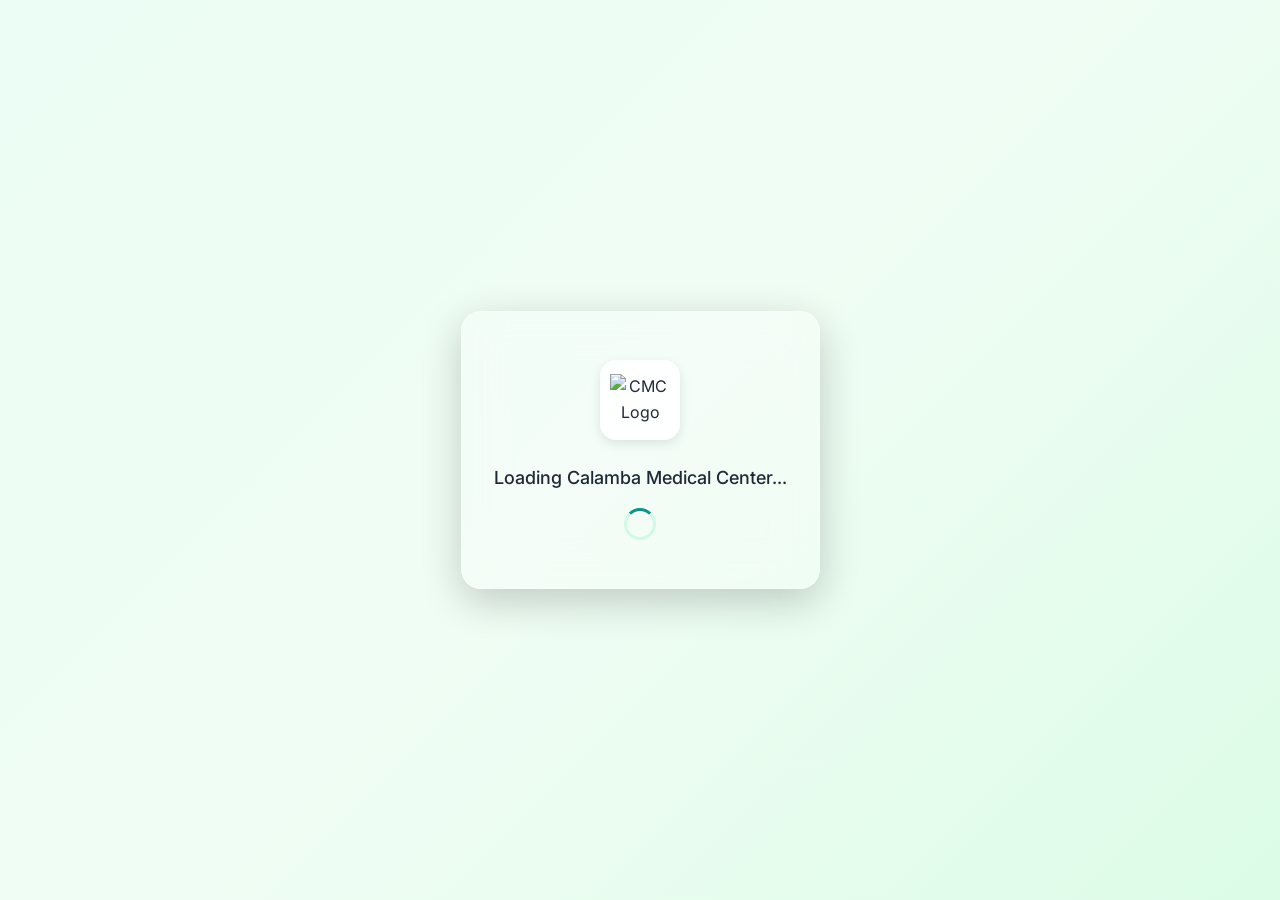
==== index.html @ 29f5b9cb "Initialize Calamba Medical Center IT Asset Management System Co-authored-by: leivedeiave <leivedeiav" ====
<!DOCTYPE html>
<html lang="en">
<head>
    <meta charset="UTF-8">
    <meta name="viewport" content="width=device-width, initial-scale=1.0">
    <title>Calamba Medical Center - IT Asset Management System</title>
    
    <!-- Fonts -->
    <link href="https://fonts.googleapis.com/css2?family=Inter:wght@300;400;500;600;700&display=swap" rel="stylesheet">
    
    <!-- Chart.js -->
    <script src="https://cdn.jsdelivr.net/npm/chart.js"></script>
    
    <!-- Main Styles -->
    <link rel="stylesheet" href="css/style.css">
    
    <!-- Favicon -->
    <link rel="icon" type="image/png" href="img/logo.png">
</head>
<body>
    <!-- Loading Screen -->
    <div id="loadingScreen" class="loading-screen">
        <div class="loading-content">
            <div class="loading-logo">
                <img src="img/logo.png" alt="CMC Logo">
            </div>
            <div class="loading-text">Loading Calamba Medical Center...</div>
            <div class="loading-spinner"></div>
        </div>
    </div>

    <!-- Welcome Screen -->
    <div class="welcome-container" id="welcomeContainer">
        <div class="welcome-content">
            <div class="welcome-logo">
                <img src="img/logo.png" alt="Calamba Medical Center Logo">
            </div>
            <h1>IT Asset Management System</h1>
            <p class="welcome-subtitle">Calamba Medical Center</p>
            <p class="welcome-description">Efficiently manage and track all IT assets with our comprehensive professional solution.</p>
            <button class="get-started-btn" onclick="showLogin()">
                <span>Get Started</span>
                <svg width="20" height="20" viewBox="0 0 24 24" fill="none" xmlns="http://www.w3.org/2000/svg">
                    <path d="M9 18L15 12L9 6" stroke="currentColor" stroke-width="2" stroke-linecap="round" stroke-linejoin="round"/>
                </svg>
            </button>
        </div>
        <div class="welcome-background">
            <div class="floating-elements">
                <div class="floating-icon">💻</div>
                <div class="floating-icon">🖥️</div>
                <div class="floating-icon">📱</div>
                <div class="floating-icon">🖨️</div>
                <div class="floating-icon">⚕️</div>
                <div class="floating-icon">🏥</div>
            </div>
        </div>
    </div>

    <!-- Login Container -->
    <div class="login-container" id="loginContainer" style="display: none;">
        <div class="login-overlay">
            <div class="login-form-container">
                <div class="login-form">
                    <div class="login-logo">
                        <img src="img/logo.png" alt="CMC Logo">
                    </div>
                    <h2>Welcome Back</h2>
                    <p>Sign in to access the IT Asset Management System</p>
                    
                    <form id="loginForm" onsubmit="handleLogin(event)">
                        <div class="form-group">
                            <label for="username">Username</label>
                            <input type="text" id="username" name="username" required>
                        </div>
                        
                        <div class="form-group">
                            <label for="password">Password</label>
                            <input type="password" id="password" name="password" required>
                        </div>
                        
                        <div class="form-options">
                            <label class="checkbox-container">
                                <input type="checkbox" id="rememberMe">
                                <span class="checkmark"></span>
                                Remember Me
                            </label>
                            <a href="#" class="forgot-password">Forgot Password?</a>
                        </div>
                        
                        <button type="submit" class="login-btn">
                            <span>Sign In</span>
                        </button>
                        
                        <button type="button" class="back-btn" onclick="showWelcome()">
                            <span>Back</span>
                        </button>
                    </form>
                </div>
            </div>
        </div>
    </div>

    <!-- Dashboard Container -->
    <div class="dashboard-container" id="dashboardContainer" style="display: none;">
        <!-- Navigation Bar -->
        <nav class="navbar">
            <div class="nav-left">
                <div class="nav-logo">
                    <img src="img/logo.png" alt="CMC">
                    <span>CMC ITAMS</span>
                </div>
                <ul class="nav-menu" id="navMenu">
                    <!-- Navigation items populated by JavaScript -->
                </ul>
            </div>
            
            <div class="nav-right">
                <div class="search-container">
                    <input type="text" class="search-input" placeholder="Search assets, users, or activities...">
                    <button class="search-btn">
                        <svg width="20" height="20" viewBox="0 0 24 24" fill="none">
                            <circle cx="11" cy="11" r="8" stroke="currentColor" stroke-width="2"/>
                            <path d="m21 21-4.35-4.35" stroke="currentColor" stroke-width="2"/>
                        </svg>
                    </button>
                </div>
                
                <div class="notification-container">
                    <button class="notification-btn" onclick="toggleNotifications()">
                        <svg width="20" height="20" viewBox="0 0 24 24" fill="none">
                            <path d="M18 8A6 6 0 0 0 6 8c0 7-3 9-3 9h18s-3-2-3-9" stroke="currentColor" stroke-width="2"/>
                            <path d="M13.73 21a2 2 0 0 1-3.46 0" stroke="currentColor" stroke-width="2"/>
                        </svg>
                        <span id="notificationCount" class="notification-count">0</span>
                    </button>
                    <div id="notificationPanel" class="notification-panel">
                        <!-- Notifications populated by JavaScript -->
                    </div>
                </div>
                
                <div class="profile-dropdown">
                    <button class="profile-btn" onclick="toggleProfile()">
                        <div class="profile-avatar">
                            <span id="profileInitials">U</span>
                        </div>
                        <div class="profile-info">
                            <span id="profileName">User</span>
                            <span id="profileRole">Role</span>
                        </div>
                        <svg width="16" height="16" viewBox="0 0 24 24" fill="none">
                            <path d="M6 9l6 6 6-6" stroke="currentColor" stroke-width="2"/>
                        </svg>
                    </button>
                    <div id="profileMenu" class="profile-menu">
                        <a href="#" onclick="showProfile()">
                            <svg width="16" height="16" viewBox="0 0 24 24" fill="none">
                                <path d="M20 21v-2a4 4 0 0 0-4-4H8a4 4 0 0 0-4 4v2" stroke="currentColor" stroke-width="2"/>
                                <circle cx="12" cy="7" r="4" stroke="currentColor" stroke-width="2"/>
                            </svg>
                            Profile
                        </a>
                        <a href="#" onclick="showHelp()">
                            <svg width="16" height="16" viewBox="0 0 24 24" fill="none">
                                <circle cx="12" cy="12" r="10" stroke="currentColor" stroke-width="2"/>
                                <path d="M9.09 9a3 3 0 0 1 5.83 1c0 2-3 3-3 3" stroke="currentColor" stroke-width="2"/>
                                <point x="12" y="17" stroke="currentColor" stroke-width="2"/>
                            </svg>
                            Help
                        </a>
                        <a href="#" onclick="showAbout()">
                            <svg width="16" height="16" viewBox="0 0 24 24" fill="none">
                                <circle cx="12" cy="12" r="10" stroke="currentColor" stroke-width="2"/>
                                <line x1="12" y1="16" x2="12" y2="12" stroke="currentColor" stroke-width="2"/>
                                <line x1="12" y1="8" x2="12.01" y2="8" stroke="currentColor" stroke-width="2"/>
                            </svg>
                            About
                        </a>
                        <hr>
                        <a href="#" onclick="logout()" class="logout-link">
                            <svg width="16" height="16" viewBox="0 0 24 24" fill="none">
                                <path d="M9 21H5a2 2 0 0 1-2-2V5a2 2 0 0 1 2-2h4" stroke="currentColor" stroke-width="2"/>
                                <polyline points="16,17 21,12 16,7" stroke="currentColor" stroke-width="2"/>
                                <line x1="21" y1="12" x2="9" y2="12" stroke="currentColor" stroke-width="2"/>
                            </svg>
                            Sign Out
                        </a>
                    </div>
                </div>
            </div>
        </nav>

        <!-- Main Content -->
        <main class="main-content">
            <!-- Dashboard Content -->
            <div class="content-section" id="dashboardContent">
                <div class="page-header">
                    <h1>Dashboard Overview</h1>
                    <p>Welcome to Calamba Medical Center IT Asset Management System</p>
                </div>

                <!-- Summary Cards -->
                <div class="summary-cards">
                    <div class="summary-card hover-effect" data-category="total">
                        <div class="card-header">
                            <div class="card-icon">
                                <svg width="24" height="24" viewBox="0 0 24 24" fill="none">
                                    <rect x="2" y="3" width="20" height="14" rx="2" ry="2" stroke="currentColor" stroke-width="2"/>
                                    <line x1="8" y1="21" x2="16" y2="21" stroke="currentColor" stroke-width="2"/>
                                    <line x1="12" y1="17" x2="12" y2="21" stroke="currentColor" stroke-width="2"/>
                                </svg>
                            </div>
                            <div class="card-trend">
                                <span class="trend-value">+5%</span>
                                <svg width="12" height="12" viewBox="0 0 24 24" fill="none">
                                    <line x1="7" y1="17" x2="17" y2="7" stroke="currentColor" stroke-width="2"/>
                                    <polyline points="7,7 17,7 17,17" stroke="currentColor" stroke-width="2"/>
                                </svg>
                            </div>
                        </div>
                        <div class="card-content">
                            <h3>Total Assets</h3>
                            <div class="card-number" id="totalAssets">0</div>
                            <p class="card-subtitle">All registered assets</p>
                        </div>
                    </div>

                    <div class="summary-card hover-effect" data-category="active">
                        <div class="card-header">
                            <div class="card-icon">
                                <svg width="24" height="24" viewBox="0 0 24 24" fill="none">
                                    <path d="M22 11.08V12a10 10 0 1 1-5.93-9.14" stroke="currentColor" stroke-width="2"/>
                                    <polyline points="22,4 12,14.01 9,11.01" stroke="currentColor" stroke-width="2"/>
                                </svg>
                            </div>
                            <div class="card-trend">
                                <span class="trend-value">+2%</span>
                                <svg width="12" height="12" viewBox="0 0 24 24" fill="none">
                                    <line x1="7" y1="17" x2="17" y2="7" stroke="currentColor" stroke-width="2"/>
                                    <polyline points="7,7 17,7 17,17" stroke="currentColor" stroke-width="2"/>
                                </svg>
                            </div>
                        </div>
                        <div class="card-content">
                            <h3>In Use</h3>
                            <div class="card-number" id="inUseAssets">0</div>
                            <p class="card-subtitle">Currently deployed</p>
                        </div>
                    </div>

                    <div class="summary-card hover-effect" data-category="available">
                        <div class="card-header">
                            <div class="card-icon">
                                <svg width="24" height="24" viewBox="0 0 24 24" fill="none">
                                    <path d="M21 16V8a2 2 0 0 0-1-1.73l-7-4a2 2 0 0 0-2 0l-7 4A2 2 0 0 0 3 8v8a2 2 0 0 0 1 1.73l7 4a2 2 0 0 0 2 0l7-4A2 2 0 0 0 21 16z" stroke="currentColor" stroke-width="2"/>
                                    <polyline points="3.27,6.96 12,12.01 20.73,6.96" stroke="currentColor" stroke-width="2"/>
                                    <line x1="12" y1="22.08" x2="12" y2="12" stroke="currentColor" stroke-width="2"/>
                                </svg>
                            </div>
                            <div class="card-trend">
                                <span class="trend-value">-1%</span>
                                <svg width="12" height="12" viewBox="0 0 24 24" fill="none">
                                    <line x1="17" y1="7" x2="7" y2="17" stroke="currentColor" stroke-width="2"/>
                                    <polyline points="17,17 7,17 7,7" stroke="currentColor" stroke-width="2"/>
                                </svg>
                            </div>
                        </div>
                        <div class="card-content">
                            <h3>Available</h3>
                            <div class="card-number" id="availableAssets">0</div>
                            <p class="card-subtitle">Ready for deployment</p>
                        </div>
                    </div>

                    <div class="summary-card hover-effect" data-category="maintenance">
                        <div class="card-header">
                            <div class="card-icon">
                                <svg width="24" height="24" viewBox="0 0 24 24" fill="none">
                                    <path d="M14.7 6.3a1 1 0 0 0 0 1.4l1.6 1.6a1 1 0 0 0 1.4 0l3.77-3.77a6 6 0 0 1-7.94 7.94l-6.91 6.91a2.12 2.12 0 0 1-3-3l6.91-6.91a6 6 0 0 1 7.94-7.94l-3.76 3.76z" stroke="currentColor" stroke-width="2"/>
                                </svg>
                            </div>
                            <div class="card-trend">
                                <span class="trend-value">+10%</span>
                                <svg width="12" height="12" viewBox="0 0 24 24" fill="none">
                                    <line x1="7" y1="17" x2="17" y2="7" stroke="currentColor" stroke-width="2"/>
                                    <polyline points="7,7 17,7 17,17" stroke="currentColor" stroke-width="2"/>
                                </svg>
                            </div>
                        </div>
                        <div class="card-content">
                            <h3>Maintenance</h3>
                            <div class="card-number" id="maintenanceAssets">0</div>
                            <p class="card-subtitle">Under maintenance</p>
                        </div>
                    </div>
                </div>

                <!-- Charts Section -->
                <div class="charts-section">
                    <div class="chart-container">
                        <div class="chart-header">
                            <h3>Asset Status Distribution</h3>
                            <div class="chart-actions">
                                <button class="chart-btn" onclick="refreshChart('statusChart')">
                                    <svg width="16" height="16" viewBox="0 0 24 24" fill="none">
                                        <polyline points="23 4 23 10 17 10" stroke="currentColor" stroke-width="2"/>
                                        <polyline points="1 20 1 14 7 14" stroke="currentColor" stroke-width="2"/>
                                        <path d="M20.49 9A9 9 0 0 0 5.64 5.64L1 10m22 4l-4.64 4.36A9 9 0 0 1 3.51 15" stroke="currentColor" stroke-width="2"/>
                                    </svg>
                                </button>
                                <button class="chart-btn" onclick="downloadChart('statusChart')">
                                    <svg width="16" height="16" viewBox="0 0 24 24" fill="none">
                                        <path d="M21 15v4a2 2 0 0 1-2 2H5a2 2 0 0 1-2-2v-4" stroke="currentColor" stroke-width="2"/>
                                        <polyline points="7,10 12,15 17,10" stroke="currentColor" stroke-width="2"/>
                                        <line x1="12" y1="15" x2="12" y2="3" stroke="currentColor" stroke-width="2"/>
                                    </svg>
                                </button>
                            </div>
                        </div>
                        <div class="chart-content">
                            <canvas id="statusChart"></canvas>
                        </div>
                    </div>

                    <div class="chart-container">
                        <div class="chart-header">
                            <h3>Assets by Department</h3>
                            <div class="chart-actions">
                                <button class="chart-btn" onclick="refreshChart('departmentChart')">
                                    <svg width="16" height="16" viewBox="0 0 24 24" fill="none">
                                        <polyline points="23 4 23 10 17 10" stroke="currentColor" stroke-width="2"/>
                                        <polyline points="1 20 1 14 7 14" stroke="currentColor" stroke-width="2"/>
                                        <path d="M20.49 9A9 9 0 0 0 5.64 5.64L1 10m22 4l-4.64 4.36A9 9 0 0 1 3.51 15" stroke="currentColor" stroke-width="2"/>
                                    </svg>
                                </button>
                                <button class="chart-btn" onclick="downloadChart('departmentChart')">
                                    <svg width="16" height="16" viewBox="0 0 24 24" fill="none">
                                        <path d="M21 15v4a2 2 0 0 1-2 2H5a2 2 0 0 1-2-2v-4" stroke="currentColor" stroke-width="2"/>
                                        <polyline points="7,10 12,15 17,10" stroke="currentColor" stroke-width="2"/>
                                        <line x1="12" y1="15" x2="12" y2="3" stroke="currentColor" stroke-width="2"/>
                                    </svg>
                                </button>
                            </div>
                        </div>
                        <div class="chart-content">
                            <canvas id="departmentChart"></canvas>
                        </div>
                    </div>

                    <div class="chart-container">
                        <div class="chart-header">
                            <h3>Asset Growth Trend</h3>
                            <div class="chart-actions">
                                <button class="chart-btn" onclick="refreshChart('growthChart')">
                                    <svg width="16" height="16" viewBox="0 0 24 24" fill="none">
                                        <polyline points="23 4 23 10 17 10" stroke="currentColor" stroke-width="2"/>
                                        <polyline points="1 20 1 14 7 14" stroke="currentColor" stroke-width="2"/>
                                        <path d="M20.49 9A9 9 0 0 0 5.64 5.64L1 10m22 4l-4.64 4.36A9 9 0 0 1 3.51 15" stroke="currentColor" stroke-width="2"/>
                                    </svg>
                                </button>
                                <button class="chart-btn" onclick="downloadChart('growthChart')">
                                    <svg width="16" height="16" viewBox="0 0 24 24" fill="none">
                                        <path d="M21 15v4a2 2 0 0 1-2 2H5a2 2 0 0 1-2-2v-4" stroke="currentColor" stroke-width="2"/>
                                        <polyline points="7,10 12,15 17,10" stroke="currentColor" stroke-width="2"/>
                                        <line x1="12" y1="15" x2="12" y2="3" stroke="currentColor" stroke-width="2"/>
                                    </svg>
                                </button>
                            </div>
                        </div>
                        <div class="chart-content">
                            <canvas id="growthChart"></canvas>
                        </div>
                    </div>

                    <div class="chart-container">
                        <div class="chart-header">
                            <h3>Asset Condition Breakdown</h3>
                            <div class="chart-actions">
                                <button class="chart-btn" onclick="refreshChart('conditionChart')">
                                    <svg width="16" height="16" viewBox="0 0 24 24" fill="none">
                                        <polyline points="23 4 23 10 17 10" stroke="currentColor" stroke-width="2"/>
                                        <polyline points="1 20 1 14 7 14" stroke="currentColor" stroke-width="2"/>
                                        <path d="M20.49 9A9 9 0 0 0 5.64 5.64L1 10m22 4l-4.64 4.36A9 9 0 0 1 3.51 15" stroke="currentColor" stroke-width="2"/>
                                    </svg>
                                </button>
                                <button class="chart-btn" onclick="downloadChart('conditionChart')">
                                    <svg width="16" height="16" viewBox="0 0 24 24" fill="none">
                                        <path d="M21 15v4a2 2 0 0 1-2 2H5a2 2 0 0 1-2-2v-4" stroke="currentColor" stroke-width="2"/>
                                        <polyline points="7,10 12,15 17,10" stroke="currentColor" stroke-width="2"/>
                                        <line x1="12" y1="15" x2="12" y2="3" stroke="currentColor" stroke-width="2"/>
                                    </svg>
                                </button>
                            </div>
                        </div>
                        <div class="chart-content">
                            <canvas id="conditionChart"></canvas>
                        </div>
                    </div>
                </div>

                <!-- Recent Activity Summary -->
                <div class="activity-summary">
                    <div class="summary-header">
                        <h3>Recent Activity</h3>
                        <a href="#" onclick="showSection('activityLogs')" class="view-all-link">View All</a>
                    </div>
                    <div class="activity-list" id="recentActivityList">
                        <!-- Recent activities populated by JavaScript -->
                    </div>
                </div>
            </div>

            <!-- Assets Content -->
            <div class="content-section" id="assetsContent" style="display: none;">
                <div class="page-header">
                    <h1>IT Assets Inventory</h1>
                    <p>Manage and track all IT assets across the medical center</p>
                </div>

                <!-- Asset Controls -->
                <div class="controls-panel">
                    <div class="controls-left">
                        <button class="primary-btn" id="addAssetBtn" onclick="showAddAssetModal()">
                            <svg width="16" height="16" viewBox="0 0 24 24" fill="none">
                                <line x1="12" y1="5" x2="12" y2="19" stroke="currentColor" stroke-width="2"/>
                                <line x1="5" y1="12" x2="19" y2="12" stroke="currentColor" stroke-width="2"/>
                            </svg>
                            Add Asset
                        </button>
                        <button class="secondary-btn" id="importAssetsBtn" onclick="showImportModal()">
                            <svg width="16" height="16" viewBox="0 0 24 24" fill="none">
                                <path d="M14 2H6a2 2 0 0 0-2 2v16a2 2 0 0 0 2 2h12a2 2 0 0 0 2-2V8z" stroke="currentColor" stroke-width="2"/>
                                <polyline points="14,2 14,8 20,8" stroke="currentColor" stroke-width="2"/>
                                <line x1="16" y1="13" x2="8" y2="13" stroke="currentColor" stroke-width="2"/>
                                <line x1="16" y1="17" x2="8" y2="17" stroke="currentColor" stroke-width="2"/>
                                <polyline points="10,9 9,9 8,9" stroke="currentColor" stroke-width="2"/>
                            </svg>
                            Import CSV
                        </button>
                        <button class="secondary-btn" onclick="exportAssets()">
                            <svg width="16" height="16" viewBox="0 0 24 24" fill="none">
                                <path d="M21 15v4a2 2 0 0 1-2 2H5a2 2 0 0 1-2-2v-4" stroke="currentColor" stroke-width="2"/>
                                <polyline points="7,10 12,15 17,10" stroke="currentColor" stroke-width="2"/>
                                <line x1="12" y1="15" x2="12" y2="3" stroke="currentColor" stroke-width="2"/>
                            </svg>
                            Export
                        </button>
                        <button class="secondary-btn user-only" id="reportIssueBtn" onclick="showReportIssueModal()" style="display: none;">
                            <svg width="16" height="16" viewBox="0 0 24 24" fill="none">
                                <circle cx="12" cy="12" r="10" stroke="currentColor" stroke-width="2"/>
                                <line x1="12" y1="8" x2="12" y2="12" stroke="currentColor" stroke-width="2"/>
                                <line x1="12" y1="16" x2="12.01" y2="16" stroke="currentColor" stroke-width="2"/>
                            </svg>
                            Report Issue
                        </button>
                    </div>
                    
                    <div class="controls-right">
                        <div class="search-group">
                            <input type="text" class="search-input" id="assetSearch" placeholder="Search assets...">
                        </div>
                        <select class="filter-select" id="statusFilter">
                            <option value="">All Status</option>
                            <option value="In Use">In Use</option>
                            <option value="Available">Available</option>
                            <option value="Maintenance">Maintenance</option>
                            <option value="Retired">Retired</option>
                        </select>
                        <select class="filter-select" id="departmentFilter">
                            <option value="">All Departments</option>
                            <option value="IT">IT Department</option>
                            <option value="Emergency">Emergency</option>
                            <option value="Laboratory">Laboratory</option>
                            <option value="Radiology">Radiology</option>
                            <option value="Administration">Administration</option>
                        </select>
                    </div>
                </div>

                <!-- Assets Table -->
                <div class="table-container">
                    <table class="data-table" id="assetsTable">
                        <thead>
                            <tr>
                                <th>Asset ID</th>
                                <th>Type</th>
                                <th>Brand/Model</th>
                                <th>Serial Number</th>
                                <th>Status</th>
                                <th>Assigned To</th>
                                <th>Department</th>
                                <th>Location</th>
                                <th>Last Updated</th>
                                <th>Actions</th>
                            </tr>
                        </thead>
                        <tbody id="assetsTableBody">
                            <!-- Data populated by JavaScript -->
                        </tbody>
                    </table>
                </div>
            </div>

            <!-- Other sections would continue here... -->
            <!-- Activity Logs Content -->
            <div class="content-section" id="activityLogsContent" style="display: none;">
                <div class="page-header">
                    <h1>Activity Logs</h1>
                    <p>Track all system activities and changes</p>
                </div>
                <!-- Activity logs content would go here -->
            </div>

            <!-- Account Management Content -->
            <div class="content-section" id="accountsContent" style="display: none;">
                <div class="page-header">
                    <h1>Account Management</h1>
                    <p>Manage user accounts and permissions</p>
                </div>
                <!-- Account management content would go here -->
            </div>

            <!-- History Content -->
            <div class="content-section" id="historyContent" style="display: none;">
                <div class="page-header">
                    <h1>Asset History</h1>
                    <p>View complete history of asset changes</p>
                </div>
                <!-- History content would go here -->
            </div>
        </main>
    </div>

    <!-- Modal: Add Asset -->
    <div class="modal" id="addAssetModal">
        <div class="modal-overlay" onclick="closeModal('addAssetModal')"></div>
        <div class="modal-container">
            <div class="modal-header">
                <h3>Add New Asset</h3>
                <button class="modal-close" onclick="closeModal('addAssetModal')">
                    <svg width="20" height="20" viewBox="0 0 24 24" fill="none">
                        <line x1="18" y1="6" x2="6" y2="18" stroke="currentColor" stroke-width="2"/>
                        <line x1="6" y1="6" x2="18" y2="18" stroke="currentColor" stroke-width="2"/>
                    </svg>
                </button>
            </div>
            <div class="modal-body">
                <form id="addAssetForm" onsubmit="handleAddAsset(event)">
                    <div class="form-grid">
                        <div class="form-group">
                            <label for="assetType">Asset Type *</label>
                            <select id="assetType" required>
                                <option value="">Select type</option>
                                <option value="Computer">Computer</option>
                                <option value="Monitor">Monitor</option>
                                <option value="Printer">Printer</option>
                                <option value="Scanner">Scanner</option>
                                <option value="Network Device">Network Device</option>
                                <option value="Mobile Device">Mobile Device</option>
                                <option value="Other">Other</option>
                            </select>
                        </div>
                        
                        <div class="form-group">
                            <label for="assetBrand">Brand/Model *</label>
                            <input type="text" id="assetBrand" required>
                        </div>
                        
                        <div class="form-group">
                            <label for="assetSerial">Serial Number *</label>
                            <input type="text" id="assetSerial" required>
                        </div>
                        
                        <div class="form-group">
                            <label for="assetStatus">Status *</label>
                            <select id="assetStatus" required>
                                <option value="Available">Available</option>
                                <option value="In Use">In Use</option>
                                <option value="Maintenance">Maintenance</option>
                                <option value="Retired">Retired</option>
                            </select>
                        </div>
                        
                        <div class="form-group">
                            <label for="assetDepartment">Department</label>
                            <select id="assetDepartment">
                                <option value="">Select department</option>
                                <option value="IT">IT Department</option>
                                <option value="Emergency">Emergency</option>
                                <option value="Laboratory">Laboratory</option>
                                <option value="Radiology">Radiology</option>
                                <option value="Administration">Administration</option>
                            </select>
                        </div>
                        
                        <div class="form-group">
                            <label for="assetLocation">Location</label>
                            <input type="text" id="assetLocation" placeholder="Building, Room number">
                        </div>
                    </div>
                    
                    <div class="form-group">
                        <label for="assetNotes">Notes</label>
                        <textarea id="assetNotes" rows="3" placeholder="Additional notes about this asset"></textarea>
                    </div>
                    
                    <div class="modal-actions">
                        <button type="button" class="secondary-btn" onclick="closeModal('addAssetModal')">Cancel</button>
                        <button type="submit" class="primary-btn">Add Asset</button>
                    </div>
                </form>
            </div>
        </div>
    </div>

    <!-- Modal: Report Issue (User Only) -->
    <div class="modal" id="reportIssueModal">
        <div class="modal-overlay" onclick="closeModal('reportIssueModal')"></div>
        <div class="modal-container">
            <div class="modal-header">
                <h3>Report Asset Issue</h3>
                <button class="modal-close" onclick="closeModal('reportIssueModal')">
                    <svg width="20" height="20" viewBox="0 0 24 24" fill="none">
                        <line x1="18" y1="6" x2="6" y2="18" stroke="currentColor" stroke-width="2"/>
                        <line x1="6" y1="6" x2="18" y2="18" stroke="currentColor" stroke-width="2"/>
                    </svg>
                </button>
            </div>
            <div class="modal-body">
                <form id="reportIssueForm" onsubmit="handleReportIssue(event)">
                    <div class="form-group">
                        <label for="issueAssetId">Asset ID *</label>
                        <input type="text" id="issueAssetId" required placeholder="Enter asset ID">
                    </div>
                    
                    <div class="form-group">
                        <label for="issueDepartment">Your Department *</label>
                        <select id="issueDepartment" required>
                            <option value="">Select your department</option>
                            <option value="IT">IT Department</option>
                            <option value="Emergency">Emergency</option>
                            <option value="Laboratory">Laboratory</option>
                            <option value="Radiology">Radiology</option>
                            <option value="Administration">Administration</option>
                        </select>
                    </div>
                    
                    <div class="form-group">
                        <label for="issueType">Issue Type *</label>
                        <select id="issueType" required>
                            <option value="">Select issue type</option>
                            <option value="Hardware Failure">Hardware Failure</option>
                            <option value="Software Issue">Software Issue</option>
                            <option value="Performance Issue">Performance Issue</option>
                            <option value="Connectivity Issue">Connectivity Issue</option>
                            <option value="Physical Damage">Physical Damage</option>
                            <option value="Other">Other</option>
                        </select>
                    </div>
                    
                    <div class="form-group">
                        <label for="issueDescription">Description *</label>
                        <textarea id="issueDescription" rows="4" required placeholder="Describe the issue in detail"></textarea>
                    </div>
                    
                    <div class="modal-actions">
                        <button type="button" class="secondary-btn" onclick="closeModal('reportIssueModal')">Cancel</button>
                        <button type="submit" class="primary-btn">Submit Report</button>
                    </div>
                </form>
            </div>
        </div>
    </div>

    <!-- Modal: Help -->
    <div class="modal" id="helpModal">
        <div class="modal-overlay" onclick="closeModal('helpModal')"></div>
        <div class="modal-container large">
            <div class="modal-header">
                <h3>Help & Support</h3>
                <button class="modal-close" onclick="closeModal('helpModal')">
                    <svg width="20" height="20" viewBox="0 0 24 24" fill="none">
                        <line x1="18" y1="6" x2="6" y2="18" stroke="currentColor" stroke-width="2"/>
                        <line x1="6" y1="6" x2="18" y2="18" stroke="currentColor" stroke-width="2"/>
                    </svg>
                </button>
            </div>
            <div class="modal-body">
                <div class="help-search">
                    <div class="search-group">
                        <input type="text" id="helpSearch" placeholder="Search FAQ..." oninput="filterFAQ(this.value)">
                        <svg width="20" height="20" viewBox="0 0 24 24" fill="none">
                            <circle cx="11" cy="11" r="8" stroke="currentColor" stroke-width="2"/>
                            <path d="m21 21-4.35-4.35" stroke="currentColor" stroke-width="2"/>
                        </svg>
                    </div>
                </div>
                
                <div class="faq-list" id="faqList">
                    <!-- FAQ items populated by JavaScript -->
                </div>
            </div>
        </div>
    </div>

    <!-- Modal: About -->
    <div class="modal" id="aboutModal">
        <div class="modal-overlay" onclick="closeModal('aboutModal')"></div>
        <div class="modal-container">
            <div class="modal-header">
                <h3>About ITAMS</h3>
                <button class="modal-close" onclick="closeModal('aboutModal')">
                    <svg width="20" height="20" viewBox="0 0 24 24" fill="none">
                        <line x1="18" y1="6" x2="6" y2="18" stroke="currentColor" stroke-width="2"/>
                        <line x1="6" y1="6" x2="18" y2="18" stroke="currentColor" stroke-width="2"/>
                    </svg>
                </button>
            </div>
            <div class="modal-body">
                <div class="about-content">
                    <div class="about-logo">
                        <img src="img/logo.png" alt="CMC Logo">
                    </div>
                    <h4>IT Asset Management System</h4>
                    <p><strong>Version:</strong> 2.0.0</p>
                    <p><strong>Organization:</strong> Calamba Medical Center</p>
                    <p><strong>Description:</strong> A comprehensive solution for managing IT assets across the medical center, featuring real-time tracking, maintenance scheduling, and detailed reporting capabilities.</p>
                    
                    <div class="feature-list">
                        <h5>Key Features:</h5>
                        <ul>
                            <li>Asset lifecycle management</li>
                            <li>Real-time status tracking</li>
                            <li>Maintenance scheduling</li>
                            <li>User access control</li>
                            <li>Detailed reporting and analytics</li>
                            <li>Activity logging and audit trails</li>
                        </ul>
                    </div>
                    
                    <div class="contact-info">
                        <h5>Support Contact:</h5>
                        <p>IT Department - Calamba Medical Center</p>
                        <p>Email: it.support@calambamedical.com</p>
                        <p>Phone: (049) 559-6055</p>
                    </div>
                </div>
            </div>
        </div>
    </div>

    <!-- Notification Toast -->
    <div class="notification-toast" id="notificationToast">
        <div class="toast-content">
            <div class="toast-icon" id="toastIcon">
                <!-- Icon will be dynamically set -->
            </div>
            <div class="toast-message" id="toastMessage">
                <!-- Message will be dynamically set -->
            </div>
        </div>
        <button class="toast-close" onclick="hideNotification()">
            <svg width="16" height="16" viewBox="0 0 24 24" fill="none">
                <line x1="18" y1="6" x2="6" y2="18" stroke="currentColor" stroke-width="2"/>
                <line x1="6" y1="6" x2="18" y2="18" stroke="currentColor" stroke-width="2"/>
            </svg>
        </button>
    </div>

    <!-- JavaScript Files -->
    <script src="js/config.js"></script>
    <script src="js/utils.js"></script>
    <script src="js/auth.js"></script>
    <script src="js/notifications.js"></script>
    <script src="js/charts.js"></script>
    <script src="js/assets.js"></script>
    <script src="js/help.js"></script>
    <script src="js/main.js"></script>
</body>
</html>
---- css/style.css ----
/* ====================================
   CALAMBA MEDICAL CENTER - IT ASSET MANAGEMENT SYSTEM
   Professional Light Green Theme with Glassmorphism
   ==================================== */

/* CSS Variables for Light Green Professional Theme */
:root {
  /* Primary Green Palette */
  --primary-green: #0d9488;        /* Teal-600 - Professional medical green */
  --primary-green-light: #14b8a6;  /* Teal-500 */
  --primary-green-dark: #0f766e;   /* Teal-700 */
  --accent-green: #10b981;         /* Emerald-500 - Bright accent */
  --light-green: #6ee7b7;          /* Emerald-300 - Light highlights */
  --very-light-green: #d1fae5;     /* Emerald-100 - Very light backgrounds */
  --dark-green: #047857;           /* Emerald-700 - Dark contrast */
  
  /* Glass Effects */
  --glass-bg: rgba(255, 255, 255, 0.25);
  --glass-bg-light: rgba(255, 255, 255, 0.35);
  --glass-bg-dark: rgba(13, 148, 136, 0.15);
  --glass-border: rgba(255, 255, 255, 0.3);
  --glass-border-light: rgba(255, 255, 255, 0.4);
  
  /* Text Colors */
  --text-primary: #1f2937;          /* Gray-800 - Main text */
  --text-secondary: #4b5563;        /* Gray-600 - Secondary text */
  --text-muted: #9ca3af;           /* Gray-400 - Muted text */
  --text-white: #ffffff;           /* White text */
  --text-green: #065f46;           /* Emerald-800 - Dark green text */
  
  /* Background Colors */
  --bg-primary: linear-gradient(135deg, #ecfdf5 0%, #f0fdf4 50%, #dcfce7 100%);
  --bg-secondary: #ffffff;
  --bg-card: rgba(255, 255, 255, 0.9);
  --bg-modal: rgba(255, 255, 255, 0.95);
  --bg-overlay: rgba(0, 0, 0, 0.5);
  
  /* Shadows */
  --shadow-sm: 0 1px 3px rgba(0, 0, 0, 0.1);
  --shadow-md: 0 4px 12px rgba(0, 0, 0, 0.1);
  --shadow-lg: 0 8px 25px rgba(0, 0, 0, 0.15);
  --shadow-xl: 0 12px 40px rgba(0, 0, 0, 0.2);
  --shadow-green: 0 4px 20px rgba(13, 148, 136, 0.3);
  
  /* Transitions */
  --transition-fast: all 0.2s cubic-bezier(0.4, 0, 0.2, 1);
  --transition-smooth: all 0.3s cubic-bezier(0.4, 0, 0.2, 1);
  --transition-slow: all 0.5s cubic-bezier(0.4, 0, 0.2, 1);
  
  /* Sizes */
  --border-radius: 12px;
  --border-radius-lg: 16px;
  --border-radius-xl: 20px;
  
  /* Z-Index */
  --z-dropdown: 100;
  --z-modal: 1000;
  --z-toast: 2000;
  --z-loading: 9999;
}

/* Reset and Base Styles */
* {
    margin: 0;
    padding: 0;
    box-sizing: border-box;
}

*::before,
*::after {
    box-sizing: border-box;
}

html {
    font-size: 16px;
    scroll-behavior: smooth;
}

body {
    font-family: 'Inter', -apple-system, BlinkMacSystemFont, 'Segoe UI', system-ui, sans-serif;
    font-weight: 400;
    line-height: 1.6;
    color: var(--text-primary);
    background: var(--bg-primary);
    background-attachment: fixed;
    min-height: 100vh;
    overflow-x: hidden;
}

/* Scrollbar Styling */
::-webkit-scrollbar {
    width: 8px;
    height: 8px;
}

::-webkit-scrollbar-track {
    background: var(--very-light-green);
    border-radius: 4px;
}

::-webkit-scrollbar-thumb {
    background: var(--primary-green);
    border-radius: 4px;
    transition: var(--transition-fast);
}

::-webkit-scrollbar-thumb:hover {
    background: var(--primary-green-dark);
}

/* Typography */
h1, h2, h3, h4, h5, h6 {
    font-weight: 600;
    line-height: 1.3;
    color: var(--text-primary);
}

h1 { font-size: 2.5rem; }
h2 { font-size: 2rem; }
h3 { font-size: 1.5rem; }
h4 { font-size: 1.25rem; }
h5 { font-size: 1.125rem; }
h6 { font-size: 1rem; }

p {
    margin-bottom: 1rem;
}

a {
    color: var(--primary-green);
    text-decoration: none;
    transition: var(--transition-fast);
}

a:hover {
    color: var(--primary-green-dark);
}

/* Loading Screen */
.loading-screen {
    position: fixed;
    top: 0;
    left: 0;
    width: 100%;
    height: 100%;
    background: var(--bg-primary);
    display: flex;
    justify-content: center;
    align-items: center;
    z-index: var(--z-loading);
    transition: opacity 0.6s ease, visibility 0.6s ease;
}

.loading-content {
    text-align: center;
    background: var(--glass-bg);
    backdrop-filter: blur(20px);
    border: 1px solid var(--glass-border);
    border-radius: var(--border-radius-xl);
    padding: 3rem 2rem;
    box-shadow: var(--shadow-xl);
    animation: slideInUp 0.8s ease;
}

.loading-logo {
    width: 80px;
    height: 80px;
    background: var(--bg-card);
    border-radius: var(--border-radius-lg);
    display: flex;
    align-items: center;
    justify-content: center;
    margin: 0 auto 1.5rem;
    box-shadow: var(--shadow-md);
    animation: pulse 2s infinite;
}

.loading-logo img {
    width: 60px;
    height: auto;
}

.loading-text {
    font-size: 1.125rem;
    font-weight: 500;
    color: var(--text-primary);
    margin-bottom: 1rem;
}

.loading-spinner {
    width: 32px;
    height: 32px;
    border: 3px solid var(--very-light-green);
    border-top: 3px solid var(--primary-green);
    border-radius: 50%;
    animation: spin 1s linear infinite;
    margin: 0 auto;
}

/* Welcome Screen */
.welcome-container {
    display: flex;
    min-height: 100vh;
    align-items: center;
    justify-content: center;
    padding: 2rem;
    position: relative;
    overflow: hidden;
}

.welcome-content {
    text-align: center;
    max-width: 600px;
    background: var(--glass-bg);
    backdrop-filter: blur(25px);
    border: 1px solid var(--glass-border);
    border-radius: var(--border-radius-xl);
    padding: 4rem 3rem;
    box-shadow: var(--shadow-xl);
    animation: slideInUp 1s ease;
    z-index: 2;
    position: relative;
}

.welcome-logo {
    width: 120px;
    height: 120px;
    background: var(--bg-card);
    border-radius: var(--border-radius-xl);
    display: flex;
    align-items: center;
    justify-content: center;
    margin: 0 auto 2rem;
    box-shadow: var(--shadow-md);
    transition: var(--transition-smooth);
}

.welcome-logo:hover {
    transform: translateY(-4px) scale(1.02);
    box-shadow: var(--shadow-lg);
}

.welcome-logo img {
    width: 80px;
    height: auto;
}

.welcome-container h1 {
    font-size: 3rem;
    font-weight: 700;
    color: var(--text-primary);
    margin-bottom: 0.5rem;
    text-shadow: 0 2px 8px rgba(0, 0, 0, 0.1);
}

.welcome-subtitle {
    font-size: 1.5rem;
    color: var(--primary-green);
    font-weight: 600;
    margin-bottom: 1rem;
}

.welcome-description {
    font-size: 1.125rem;
    color: var(--text-secondary);
    margin-bottom: 2.5rem;
    line-height: 1.7;
}

.get-started-btn {
    background: linear-gradient(135deg, var(--primary-green), var(--primary-green-dark));
    color: var(--text-white);
    border: none;
    padding: 1rem 2.5rem;
    font-size: 1.125rem;
    font-weight: 600;
    border-radius: 50px;
    cursor: pointer;
    transition: var(--transition-smooth);
    box-shadow: var(--shadow-md);
    display: inline-flex;
    align-items: center;
    gap: 0.75rem;
    position: relative;
    overflow: hidden;
}

.get-started-btn::before {
    content: '';
    position: absolute;
    top: 0;
    left: -100%;
    width: 100%;
    height: 100%;
    background: linear-gradient(90deg, transparent, rgba(255, 255, 255, 0.3), transparent);
    transition: left 0.5s ease;
}

.get-started-btn:hover::before {
    left: 100%;
}

.get-started-btn:hover {
    transform: translateY(-3px);
    box-shadow: var(--shadow-green);
    background: linear-gradient(135deg, var(--primary-green-light), var(--primary-green));
}

.welcome-background {
    position: absolute;
    top: 0;
    left: 0;
    width: 100%;
    height: 100%;
    z-index: 1;
}

.floating-elements {
    position: relative;
    width: 100%;
    height: 100%;
}

.floating-icon {
    position: absolute;
    font-size: 2rem;
    opacity: 0.1;
    animation: float 6s ease-in-out infinite;
    pointer-events: none;
}

.floating-icon:nth-child(1) { top: 10%; left: 10%; animation-delay: 0s; }
.floating-icon:nth-child(2) { top: 20%; right: 15%; animation-delay: 1s; }
.floating-icon:nth-child(3) { top: 60%; left: 20%; animation-delay: 2s; }
.floating-icon:nth-child(4) { bottom: 20%; right: 20%; animation-delay: 3s; }
.floating-icon:nth-child(5) { top: 70%; right: 10%; animation-delay: 4s; }
.floating-icon:nth-child(6) { bottom: 30%; left: 15%; animation-delay: 5s; }

/* Login Screen */
.login-container {
    position: fixed;
    top: 0;
    left: 0;
    width: 100%;
    height: 100%;
    z-index: var(--z-modal);
}

.login-overlay {
    position: absolute;
    top: 0;
    left: 0;
    width: 100%;
    height: 100%;
    background: var(--bg-overlay);
    backdrop-filter: blur(10px);
    display: flex;
    align-items: center;
    justify-content: center;
    padding: 2rem;
}

.login-form-container {
    width: 100%;
    max-width: 450px;
    position: relative;
}

.login-form {
    background: var(--glass-bg-light);
    backdrop-filter: blur(25px);
    border: 1px solid var(--glass-border);
    border-radius: var(--border-radius-xl);
    padding: 3rem;
    box-shadow: var(--shadow-xl);
    animation: slideInUp 0.8s ease;
}

.login-logo {
    width: 80px;
    height: 80px;
    background: var(--bg-card);
    border-radius: var(--border-radius-lg);
    display: flex;
    align-items: center;
    justify-content: center;
    margin: 0 auto 2rem;
    box-shadow: var(--shadow-md);
}

.login-logo img {
    width: 60px;
    height: auto;
}

.login-form h2 {
    color: var(--text-primary);
    text-align: center;
    margin-bottom: 0.5rem;
    font-size: 2rem;
    font-weight: 600;
}

.login-form p {
    color: var(--text-secondary);
    text-align: center;
    margin-bottom: 2.5rem;
    font-size: 1rem;
}

/* Navigation */
.navbar {
    background: var(--glass-bg);
    backdrop-filter: blur(25px);
    border-bottom: 1px solid var(--glass-border);
    padding: 1rem 2rem;
    display: flex;
    justify-content: space-between;
    align-items: center;
    position: sticky;
    top: 0;
    z-index: var(--z-dropdown);
    box-shadow: var(--shadow-sm);
    height: 80px;
}

.nav-left {
    display: flex;
    align-items: center;
    gap: 2rem;
}

.nav-logo {
    display: flex;
    align-items: center;
    gap: 0.75rem;
    font-weight: 700;
    font-size: 1.25rem;
    color: var(--primary-green);
}

.nav-logo img {
    width: 40px;
    height: 40px;
    border-radius: var(--border-radius);
}

.nav-menu {
    display: flex;
    list-style: none;
    gap: 0.5rem;
    margin: 0;
    padding: 0;
}

.nav-menu li {
    cursor: pointer;
    color: var(--text-secondary);
    font-weight: 500;
    font-size: 0.95rem;
    padding: 0.75rem 1.5rem;
    border-radius: var(--border-radius);
    transition: var(--transition-smooth);
    position: relative;
}

.nav-menu li:hover,
.nav-menu li.active {
    color: var(--text-primary);
    background: var(--glass-bg-dark);
    transform: translateY(-1px);
    box-shadow: var(--shadow-md);
}

.nav-menu li.active::after {
    content: '';
    position: absolute;
    bottom: -1rem;
    left: 50%;
    transform: translateX(-50%);
    width: 4px;
    height: 4px;
    background: var(--primary-green);
    border-radius: 50%;
    box-shadow: 0 0 8px var(--primary-green);
}

.nav-right {
    display: flex;
    align-items: center;
    gap: 1rem;
}

/* Form Elements */
.form-group {
    margin-bottom: 1.5rem;
}

.form-group label {
    display: block;
    margin-bottom: 0.5rem;
    font-weight: 600;
    color: var(--text-primary);
    font-size: 0.9rem;
}

.form-group input,
.form-group select,
.form-group textarea {
    width: 100%;
    padding: 0.875rem 1rem;
    background: rgba(255, 255, 255, 0.9);
    border: 2px solid var(--glass-border);
    border-radius: var(--border-radius);
    color: var(--text-primary);
    font-size: 0.95rem;
    transition: var(--transition-smooth);
    outline: none;
}

.form-group input::placeholder,
.form-group textarea::placeholder {
    color: var(--text-muted);
    font-weight: 400;
}

.form-group input:focus,
.form-group select:focus,
.form-group textarea:focus {
    border-color: var(--primary-green);
    background: rgba(255, 255, 255, 0.95);
    box-shadow: 0 0 0 4px rgba(13, 148, 136, 0.1);
    transform: translateY(-1px);
}

.form-grid {
    display: grid;
    grid-template-columns: repeat(auto-fit, minmax(250px, 1fr));
    gap: 1rem;
}

.form-options {
    display: flex;
    justify-content: space-between;
    align-items: center;
    margin-bottom: 2rem;
    font-size: 0.9rem;
}

.checkbox-container {
    display: flex;
    align-items: center;
    color: var(--text-secondary);
    cursor: pointer;
    transition: var(--transition-fast);
}

.checkbox-container:hover {
    color: var(--text-primary);
}

.checkbox-container input {
    width: auto !important;
    margin-right: 8px;
    accent-color: var(--primary-green);
}

.checkmark {
    margin-left: 8px;
}

.forgot-password {
    color: var(--primary-green);
    font-weight: 500;
    transition: var(--transition-fast);
}

.forgot-password:hover {
    color: var(--primary-green-dark);
}

/* Buttons */
.primary-btn,
.secondary-btn,
.login-btn,
.back-btn {
    padding: 0.875rem 1.5rem;
    border-radius: var(--border-radius);
    font-size: 0.95rem;
    font-weight: 600;
    cursor: pointer;
    transition: var(--transition-smooth);
    border: 2px solid transparent;
    display: inline-flex;
    align-items: center;
    gap: 0.5rem;
    text-decoration: none;
    justify-content: center;
}

.primary-btn,
.login-btn {
    background: linear-gradient(135deg, var(--primary-green), var(--primary-green-dark));
    color: var(--text-white);
    box-shadow: var(--shadow-md);
}

.primary-btn:hover,
.login-btn:hover {
    transform: translateY(-2px);
    box-shadow: var(--shadow-green);
    background: linear-gradient(135deg, var(--primary-green-light), var(--primary-green));
}

.secondary-btn,
.back-btn {
    background: transparent;
    color: var(--text-primary);
    border-color: var(--glass-border);
}

.secondary-btn:hover,
.back-btn:hover {
    background: var(--glass-bg-light);
    border-color: var(--primary-green);
    transform: translateY(-1px);
}

.chart-btn {
    background: var(--glass-bg-light);
    border: 1px solid var(--glass-border);
    color: var(--text-secondary);
    padding: 0.5rem;
    border-radius: var(--border-radius);
    cursor: pointer;
    transition: var(--transition-fast);
}

.chart-btn:hover {
    background: var(--primary-green);
    color: var(--text-white);
    transform: translateY(-1px);
}

/* Search and Filters */
.search-container {
    position: relative;
    display: flex;
    align-items: center;
}

.search-input {
    padding: 0.75rem 1rem;
    background: var(--glass-bg-light);
    backdrop-filter: blur(10px);
    border: 2px solid var(--glass-border);
    border-radius: 24px;
    color: var(--text-primary);
    width: 300px;
    font-size: 0.9rem;
    transition: var(--transition-smooth);
    outline: none;
}

.search-input::placeholder {
    color: var(--text-muted);
}

.search-input:focus {
    background: rgba(255, 255, 255, 0.9);
    border-color: var(--primary-green);
    width: 350px;
    box-shadow: 0 0 0 4px rgba(13, 148, 136, 0.1);
}

.search-btn {
    position: absolute;
    right: 8px;
    background: none;
    border: none;
    color: var(--text-muted);
    cursor: pointer;
    padding: 0.5rem;
    border-radius: 50%;
    transition: var(--transition-fast);
}

.search-btn:hover {
    color: var(--primary-green);
    background: var(--glass-bg-light);
}

.search-group {
    position: relative;
    display: flex;
    align-items: center;
}

.search-group svg {
    position: absolute;
    right: 12px;
    color: var(--text-muted);
    pointer-events: none;
}

.filter-select {
    padding: 0.75rem 1rem;
    background: var(--glass-bg-light);
    border: 2px solid var(--glass-border);
    border-radius: var(--border-radius);
    color: var(--text-primary);
    cursor: pointer;
    font-size: 0.9rem;
    transition: var(--transition-smooth);
    outline: none;
}

.filter-select:focus {
    border-color: var(--primary-green);
    box-shadow: 0 0 0 4px rgba(13, 148, 136, 0.1);
}

.filter-select option {
    background: var(--bg-secondary);
    color: var(--text-primary);
}

/* Notifications */
.notification-container {
    position: relative;
}

.notification-btn {
    position: relative;
    cursor: pointer;
    padding: 0.75rem;
    border-radius: var(--border-radius);
    background: var(--glass-bg-light);
    border: none;
    color: var(--text-secondary);
    transition: var(--transition-smooth);
    display: flex;
    align-items: center;
    justify-content: center;
}

.notification-btn:hover {
    background: var(--glass-bg-dark);
    color: var(--text-primary);
    transform: translateY(-1px);
}

.notification-count {
    position: absolute;
    top: -4px;
    right: -4px;
    background: #ef4444;
    color: var(--text-white);
    border-radius: 50%;
    width: 20px;
    height: 20px;
    font-size: 11px;
    font-weight: 600;
    display: flex;
    align-items: center;
    justify-content: center;
    border: 2px solid var(--bg-secondary);
}

.notification-panel {
    display: none;
    position: absolute;
    top: calc(100% + 8px);
    right: 0;
    background: var(--bg-modal);
    backdrop-filter: blur(20px);
    border: 1px solid var(--glass-border);
    border-radius: var(--border-radius-lg);
    padding: 1rem;
    min-width: 300px;
    max-width: 400px;
    box-shadow: var(--shadow-lg);
    z-index: var(--z-dropdown);
    animation: slideInDown 0.2s ease;
}

.notification-panel.show {
    display: block;
}

/* Profile Dropdown */
.profile-dropdown {
    position: relative;
}

.profile-btn {
    display: flex;
    align-items: center;
    gap: 0.75rem;
    padding: 0.5rem 1rem;
    background: var(--glass-bg-light);
    border: none;
    border-radius: var(--border-radius-lg);
    cursor: pointer;
    transition: var(--transition-smooth);
    color: var(--text-primary);
    font-weight: 500;
}

.profile-btn:hover {
    background: var(--glass-bg-dark);
    transform: translateY(-1px);
}

.profile-avatar {
    width: 36px;
    height: 36px;
    background: var(--primary-green);
    color: var(--text-white);
    border-radius: 50%;
    display: flex;
    align-items: center;
    justify-content: center;
    font-weight: 600;
    font-size: 0.875rem;
}

.profile-info {
    display: flex;
    flex-direction: column;
    text-align: left;
}

.profile-info span:first-child {
    font-weight: 600;
    font-size: 0.9rem;
}

.profile-info span:last-child {
    font-size: 0.8rem;
    color: var(--text-muted);
}

.profile-menu {
    display: none;
    position: absolute;
    top: calc(100% + 8px);
    right: 0;
    background: var(--bg-modal);
    backdrop-filter: blur(20px);
    border: 1px solid var(--glass-border);
    border-radius: var(--border-radius-lg);
    padding: 0.5rem;
    min-width: 200px;
    box-shadow: var(--shadow-lg);
    z-index: var(--z-dropdown);
    animation: slideInDown 0.2s ease;
}

.profile-menu.show {
    display: block;
}

.profile-menu a {
    display: flex;
    align-items: center;
    gap: 0.75rem;
    padding: 0.75rem 1rem;
    color: var(--text-primary);
    text-decoration: none;
    border-radius: var(--border-radius);
    font-weight: 500;
    transition: var(--transition-fast);
}

.profile-menu a:hover {
    background: var(--very-light-green);
    color: var(--primary-green);
}

.profile-menu hr {
    border: none;
    height: 1px;
    background: var(--glass-border);
    margin: 0.5rem 0;
}

.logout-link {
    color: #ef4444 !important;
}

.logout-link:hover {
    background: #fef2f2 !important;
    color: #dc2626 !important;
}

/* Main Content */
.main-content {
    padding: 2rem;
    max-width: 100%;
    margin: 0 auto;
}

.content-section {
    animation: fadeIn 0.5s ease;
}

.page-header {
    margin-bottom: 2rem;
    text-align: center;
    background: var(--glass-bg);
    backdrop-filter: blur(20px);
    border: 1px solid var(--glass-border);
    border-radius: var(--border-radius-xl);
    padding: 2rem;
    box-shadow: var(--shadow-md);
}

.page-header h1 {
    font-size: 2.5rem;
    font-weight: 700;
    color: var(--text-primary);
    margin-bottom: 0.5rem;
}

.page-header p {
    color: var(--text-secondary);
    font-size: 1.125rem;
    font-weight: 400;
    margin: 0;
}

/* Summary Cards */
.summary-cards {
    display: grid;
    grid-template-columns: repeat(auto-fit, minmax(280px, 1fr));
    gap: 1.5rem;
    margin-bottom: 2rem;
}

.summary-card {
    background: var(--bg-card);
    border: 1px solid var(--glass-border);
    border-radius: var(--border-radius-lg);
    padding: 1.5rem;
    box-shadow: var(--shadow-sm);
    transition: var(--transition-smooth);
    cursor: pointer;
    position: relative;
    overflow: hidden;
}

.summary-card::before {
    content: '';
    position: absolute;
    top: 0;
    left: -100%;
    width: 100%;
    height: 100%;
    background: linear-gradient(90deg, transparent, rgba(13, 148, 136, 0.05), transparent);
    transition: left 0.5s ease;
}

.summary-card.hover-effect:hover::before {
    left: 100%;
}

.summary-card.hover-effect:hover {
    transform: translateY(-4px);
    box-shadow: var(--shadow-lg);
    border-color: var(--primary-green);
}

.card-header {
    display: flex;
    justify-content: space-between;
    align-items: center;
    margin-bottom: 1rem;
}

.card-icon {
    width: 48px;
    height: 48px;
    border-radius: var(--border-radius);
    background: var(--very-light-green);
    color: var(--primary-green);
    display: flex;
    align-items: center;
    justify-content: center;
}

.card-trend {
    display: flex;
    align-items: center;
    gap: 0.25rem;
    font-size: 0.8rem;
    font-weight: 600;
}

.card-trend .trend-value {
    color: var(--accent-green);
}

.card-content h3 {
    color: var(--text-secondary);
    font-size: 0.9rem;
    font-weight: 600;
    margin-bottom: 0.5rem;
    text-transform: uppercase;
    letter-spacing: 0.5px;
}

.card-number {
    font-size: 2.5rem;
    font-weight: 700;
    color: var(--primary-green);
    margin-bottom: 0.25rem;
    line-height: 1;
}

.card-subtitle {
    font-size: 0.85rem;
    color: var(--text-muted);
    margin: 0;
}

/* Charts Section */
.charts-section {
    display: grid;
    grid-template-columns: repeat(auto-fit, minmax(400px, 1fr));
    gap: 1.5rem;
    margin-bottom: 2rem;
}

.chart-container {
    background: var(--bg-card);
    border: 1px solid var(--glass-border);
    border-radius: var(--border-radius-lg);
    padding: 1.5rem;
    box-shadow: var(--shadow-sm);
    transition: var(--transition-smooth);
}

.chart-container:hover {
    transform: translateY(-2px);
    box-shadow: var(--shadow-md);
}

.chart-header {
    display: flex;
    justify-content: space-between;
    align-items: center;
    margin-bottom: 1.5rem;
    padding-bottom: 1rem;
    border-bottom: 1px solid var(--glass-border);
}

.chart-header h3 {
    color: var(--text-primary);
    font-size: 1.125rem;
    font-weight: 600;
    margin: 0;
}

.chart-actions {
    display: flex;
    gap: 0.5rem;
}

.chart-content {
    position: relative;
    height: 300px;
}

.chart-content canvas {
    width: 100% !important;
    height: 100% !important;
}

/* Controls Panel */
.controls-panel {
    display: flex;
    justify-content: space-between;
    align-items: center;
    margin-bottom: 1.5rem;
    gap: 1rem;
    flex-wrap: wrap;
    background: var(--bg-card);
    border: 1px solid var(--glass-border);
    border-radius: var(--border-radius-lg);
    padding: 1.5rem;
    box-shadow: var(--shadow-sm);
}

.controls-left,
.controls-right {
    display: flex;
    gap: 1rem;
    align-items: center;
    flex-wrap: wrap;
}

/* Tables */
.table-container {
    background: var(--bg-card);
    border: 1px solid var(--glass-border);
    border-radius: var(--border-radius-lg);
    overflow: hidden;
    box-shadow: var(--shadow-sm);
    margin-bottom: 2rem;
}

.data-table {
    width: 100%;
    border-collapse: collapse;
    color: var(--text-primary);
    font-size: 0.9rem;
}

.data-table th {
    background: linear-gradient(135deg, var(--primary-green), var(--primary-green-dark));
    color: var(--text-white);
    padding: 1rem 0.75rem;
    text-align: left;
    font-weight: 600;
    font-size: 0.85rem;
    text-transform: uppercase;
    letter-spacing: 0.5px;
    border: none;
    white-space: nowrap;
}

.data-table td {
    padding: 0.875rem 0.75rem;
    border-bottom: 1px solid var(--glass-border);
    white-space: nowrap;
    transition: var(--transition-fast);
}

.data-table tr:nth-child(even) {
    background: rgba(13, 148, 136, 0.02);
}

.data-table tr:hover {
    background: rgba(13, 148, 136, 0.08);
    transform: scale(1.001);
}

/* Activity Summary */
.activity-summary {
    background: var(--bg-card);
    border: 1px solid var(--glass-border);
    border-radius: var(--border-radius-lg);
    padding: 1.5rem;
    box-shadow: var(--shadow-sm);
}

.summary-header {
    display: flex;
    justify-content: space-between;
    align-items: center;
    margin-bottom: 1rem;
    padding-bottom: 1rem;
    border-bottom: 1px solid var(--glass-border);
}

.summary-header h3 {
    margin: 0;
    color: var(--text-primary);
}

.view-all-link {
    color: var(--primary-green);
    font-weight: 500;
    text-decoration: none;
    transition: var(--transition-fast);
}

.view-all-link:hover {
    color: var(--primary-green-dark);
}

.activity-list {
    display: flex;
    flex-direction: column;
    gap: 0.75rem;
}

/* Modals */
.modal {
    display: none;
    position: fixed;
    top: 0;
    left: 0;
    width: 100%;
    height: 100%;
    z-index: var(--z-modal);
    animation: fadeIn 0.3s ease;
}

.modal.show {
    display: flex;
}

.modal-overlay {
    position: absolute;
    top: 0;
    left: 0;
    width: 100%;
    height: 100%;
    background: var(--bg-overlay);
    backdrop-filter: blur(8px);
    display: flex;
    align-items: center;
    justify-content: center;
    padding: 2rem;
}

.modal-container {
    background: var(--bg-modal);
    backdrop-filter: blur(20px);
    border: 1px solid var(--glass-border);
    border-radius: var(--border-radius-xl);
    box-shadow: var(--shadow-xl);
    max-width: 600px;
    width: 100%;
    max-height: 90vh;
    overflow-y: auto;
    animation: slideInUp 0.4s ease;
    position: relative;
    margin: auto; /* Center horizontally */
}

.modal-container.large {
    max-width: 800px;
}

.modal-header {
    display: flex;
    justify-content: space-between;
    align-items: center;
    padding: 2rem 2rem 1rem;
    border-bottom: 1px solid var(--glass-border);
}

.modal-header h3 {
    color: var(--primary-green);
    font-size: 1.5rem;
    font-weight: 700;
    margin: 0;
}

.modal-close {
    color: var(--text-muted);
    background: none;
    border: none;
    font-size: 1.5rem;
    cursor: pointer;
    transition: var(--transition-fast);
    padding: 0.5rem;
    border-radius: var(--border-radius);
    display: flex;
    align-items: center;
    justify-content: center;
}

.modal-close:hover {
    color: var(--primary-green);
    background: var(--very-light-green);
}

.modal-body {
    padding: 2rem;
}

.modal-actions {
    display: flex;
    gap: 1rem;
    justify-content: flex-end;
    margin-top: 2rem;
    padding-top: 1rem;
    border-top: 1px solid var(--glass-border);
}

/* Help Modal Specific */
.help-search {
    margin-bottom: 2rem;
}

.faq-list {
    display: flex;
    flex-direction: column;
    gap: 1rem;
    max-height: 400px;
    overflow-y: auto;
}

.faq-item {
    background: var(--very-light-green);
    border: 1px solid var(--glass-border);
    border-radius: var(--border-radius);
    padding: 1rem;
    cursor: pointer;
    transition: var(--transition-fast);
}

.faq-item:hover {
    background: rgba(13, 148, 136, 0.1);
}

.faq-question {
    font-weight: 600;
    color: var(--text-primary);
    margin-bottom: 0.5rem;
}

.faq-answer {
    color: var(--text-secondary);
    line-height: 1.6;
    margin: 0;
}

/* About Modal Specific */
.about-content {
    text-align: center;
}

.about-logo {
    width: 80px;
    height: 80px;
    background: var(--very-light-green);
    border-radius: var(--border-radius-lg);
    display: flex;
    align-items: center;
    justify-content: center;
    margin: 0 auto 1.5rem;
}

.about-logo img {
    width: 60px;
    height: auto;
}

.feature-list {
    text-align: left;
    margin: 2rem 0;
}

.feature-list h5 {
    color: var(--primary-green);
    margin-bottom: 1rem;
}

.feature-list ul {
    list-style: none;
    padding: 0;
}

.feature-list li {
    padding: 0.5rem 0;
    position: relative;
    padding-left: 1.5rem;
}

.feature-list li::before {
    content: '✓';
    color: var(--accent-green);
    font-weight: bold;
    position: absolute;
    left: 0;
}

.contact-info {
    background: var(--very-light-green);
    padding: 1.5rem;
    border-radius: var(--border-radius);
    margin-top: 2rem;
}

.contact-info h5 {
    color: var(--primary-green);
    margin-bottom: 1rem;
}

/* Notification Toast */
.notification-toast {
    position: fixed;
    top: 2rem;
    right: 2rem;
    min-width: 300px;
    max-width: 500px;
    background: var(--bg-card);
    border: 1px solid var(--glass-border);
    border-radius: var(--border-radius-lg);
    box-shadow: var(--shadow-lg);
    z-index: var(--z-toast);
    transform: translateX(100%);
    transition: transform 0.3s ease;
}

.notification-toast.show {
    transform: translateX(0);
}

.toast-content {
    display: flex;
    align-items: center;
    gap: 1rem;
    padding: 1rem;
}

.toast-icon {
    width: 40px;
    height: 40px;
    border-radius: 50%;
    display: flex;
    align-items: center;
    justify-content: center;
    flex-shrink: 0;
}

.toast-icon.success {
    background: #dcfce7;
    color: #16a34a;
}

.toast-icon.error {
    background: #fef2f2;
    color: #dc2626;
}

.toast-icon.warning {
    background: #fefce8;
    color: #ca8a04;
}

.toast-icon.info {
    background: #eff6ff;
    color: #2563eb;
}

.toast-message {
    flex: 1;
    color: var(--text-primary);
    font-weight: 500;
}

.toast-close {
    background: none;
    border: none;
    color: var(--text-muted);
    cursor: pointer;
    padding: 0.5rem;
    border-radius: var(--border-radius);
    transition: var(--transition-fast);
}

.toast-close:hover {
    background: var(--very-light-green);
    color: var(--text-primary);
}

/* Status Indicators */
.status-indicator {
    display: inline-block;
    padding: 0.375rem 0.875rem;
    border-radius: 20px;
    font-size: 0.75rem;
    font-weight: 600;
    text-transform: uppercase;
    letter-spacing: 0.5px;
    border: 2px solid transparent;
}

.status-indicator.in-use {
    background: rgba(16, 185, 129, 0.15);
    color: var(--accent-green);
    border-color: rgba(16, 185, 129, 0.3);
}

.status-indicator.available {
    background: rgba(59, 130, 246, 0.15);
    color: #1e40af;
    border-color: rgba(59, 130, 246, 0.3);
}

.status-indicator.maintenance {
    background: rgba(245, 158, 11, 0.15);
    color: #b45309;
    border-color: rgba(245, 158, 11, 0.3);
}

.status-indicator.retired {
    background: rgba(107, 114, 128, 0.15);
    color: #4b5563;
    border-color: rgba(107, 114, 128, 0.3);
}

/* User Role Specific Styles */
.user-only {
    display: none;
}

body.user-role .user-only {
    display: inline-flex;
}

body.user-role .admin-only {
    display: none !important;
}

/* Animations */
@keyframes fadeIn {
    from { opacity: 0; }
    to { opacity: 1; }
}

@keyframes slideInUp {
    from {
        opacity: 0;
        transform: translateY(40px);
    }
    to {
        opacity: 1;
        transform: translateY(0);
    }
}

@keyframes slideInDown {
    from {
        opacity: 0;
        transform: translateY(-20px);
    }
    to {
        opacity: 1;
        transform: translateY(0);
    }
}

@keyframes pulse {
    0%, 100% { transform: scale(1); }
    50% { transform: scale(1.05); }
}

@keyframes spin {
    from { transform: rotate(0deg); }
    to { transform: rotate(360deg); }
}

@keyframes float {
    0%, 100% { transform: translateY(0px); }
    50% { transform: translateY(-20px); }
}

/* Focus Management */
*:focus {
    outline: 3px solid var(--primary-green);
    outline-offset: 2px;
}

button:focus,
input:focus,
select:focus,
textarea:focus {
    outline: 3px solid var(--primary-green);
    outline-offset: 2px;
}

/* Responsive Design */
@media (max-width: 1200px) {
    .charts-section {
        grid-template-columns: 1fr;
    }
    
    .summary-cards {
        grid-template-columns: repeat(auto-fit, minmax(250px, 1fr));
    }
}

@media (max-width: 768px) {
    .navbar {
        padding: 1rem;
        flex-direction: column;
        height: auto;
        gap: 1rem;
    }
    
    .nav-left,
    .nav-right {
        width: 100%;
        justify-content: space-between;
    }
    
    .nav-menu {
        display: none; /* Hidden on mobile, would need hamburger menu */
    }
    
    .main-content {
        padding: 1rem;
    }
    
    .controls-panel {
        flex-direction: column;
        align-items: stretch;
    }
    
    .controls-left,
    .controls-right {
        width: 100%;
        justify-content: center;
    }
    
    .search-input {
        width: 100%;
    }
    
    .search-input:focus {
        width: 100%;
    }
    
    .form-grid {
        grid-template-columns: 1fr;
    }
    
    .modal-container {
        margin: 1rem;
        width: calc(100% - 2rem);
    }
    
    .modal-body {
        padding: 1rem;
    }
    
    .summary-cards {
        grid-template-columns: 1fr;
    }
    
    .page-header h1 {
        font-size: 2rem;
    }
    
    .welcome-container h1 {
        font-size: 2.5rem;
    }
    
    .welcome-content {
        padding: 2rem 1.5rem;
    }
}

@media (max-width: 480px) {
    .welcome-container h1 {
        font-size: 2rem;
    }
    
    .welcome-subtitle {
        font-size: 1.25rem;
    }
    
    .page-header h1 {
        font-size: 1.75rem;
    }
    
    .page-header {
        padding: 1.5rem;
    }
    
    .card-number {
        font-size: 2rem;
    }
    
    .modal-overlay {
        padding: 1rem;
    }
    
    .data-table {
        font-size: 0.8rem;
    }
    
    .data-table th,
    .data-table td {
        padding: 0.5rem 0.25rem;
    }
}

/* Print Styles */
@media print {
    .navbar,
    .controls-panel,
    .modal,
    .notification-toast {
        display: none !important;
    }
    
    .main-content {
        padding: 0;
    }
    
    .summary-card,
    .chart-container,
    .table-container {
        box-shadow: none;
        border: 1px solid #000;
        break-inside: avoid;
    }
    
    .data-table th {
        background: #f8f9fa !important;
        color: #000 !important;
    }
}

/* High Contrast Mode */
@media (prefers-contrast: high) {
    :root {
        --glass-border: rgba(0, 0, 0, 0.3);
        --text-muted: #666666;
    }
    
    .summary-card,
    .chart-container,
    .table-container {
        border-width: 2px;
    }
    
    .primary-btn,
    .login-btn {
        border: 2px solid var(--primary-green-dark);
    }
}

/* Reduce Motion */
@media (prefers-reduced-motion: reduce) {
    *,
    *::before,
    *::after {
        animation-duration: 0.01ms !important;
        animation-iteration-count: 1 !important;
        transition-duration: 0.01ms !important;
    }
    
    .floating-icon {
        animation: none;
    }
    
    .loading-spinner {
        animation: none;
        border-top-color: var(--primary-green);
    }
}
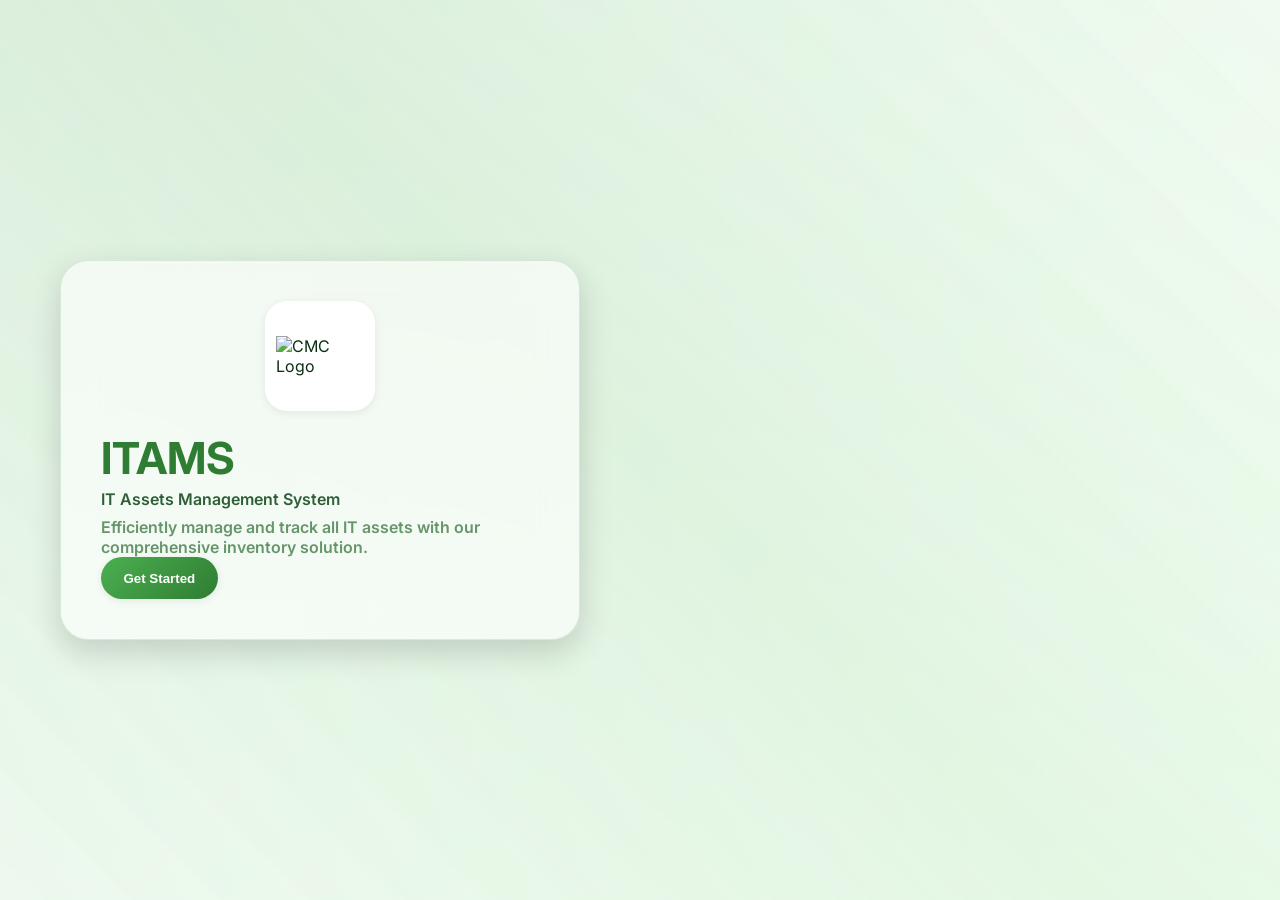
==== commit a98dae4c: "Add PHP API backend and frontend JavaScript for ITAMS system Co-authored-by: leivedeiave <leivedeiav" ====
--- a/index.html
+++ b/index.html
@@ -3,82 +3,60 @@
 <head>
     <meta charset="UTF-8">
     <meta name="viewport" content="width=device-width, initial-scale=1.0">
-    <title>Calamba Medical Center - IT Asset Management System</title>
-    
-    <!-- Fonts -->
-    <link href="https://fonts.googleapis.com/css2?family=Inter:wght@300;400;500;600;700&display=swap" rel="stylesheet">
-    
-    <!-- Chart.js -->
-    <script src="https://cdn.jsdelivr.net/npm/chart.js"></script>
-    
-    <!-- Main Styles -->
+    <title>Calamba Medical Center - Inventory Management</title>
     <link rel="stylesheet" href="css/style.css">
-    
-    <!-- Favicon -->
-    <link rel="icon" type="image/png" href="img/logo.png">
+    <script src="https://cdnjs.cloudflare.com/ajax/libs/Chart.js/3.9.1/chart.min.js"></script>
+    <link href="https://fonts.googleapis.com/css2?family=Inter:wght@400;600;700&display=swap" rel="stylesheet">
 </head>
 <body>
     <!-- Loading Screen -->
     <div id="loadingScreen" class="loading-screen">
         <div class="loading-content">
-            <div class="loading-logo">
-                <img src="img/logo.png" alt="CMC Logo">
-            </div>
-            <div class="loading-text">Loading Calamba Medical Center...</div>
-            <div class="loading-spinner"></div>
+            <div class="logo">
+                <img src="img/logo2.png" alt="CMC Logo">
+            </div>
+            <div class="loading-text">Loading...</div>
         </div>
     </div>
 
-    <!-- Welcome Screen -->
-    <div class="welcome-container" id="welcomeContainer">
-        <div class="welcome-content">
-            <div class="welcome-logo">
-                <img src="img/logo.png" alt="Calamba Medical Center Logo">
-            </div>
-            <h1>IT Asset Management System</h1>
-            <p class="welcome-subtitle">Calamba Medical Center</p>
-            <p class="welcome-description">Efficiently manage and track all IT assets with our comprehensive professional solution.</p>
-            <button class="get-started-btn" onclick="showLogin()">
-                <span>Get Started</span>
-                <svg width="20" height="20" viewBox="0 0 24 24" fill="none" xmlns="http://www.w3.org/2000/svg">
-                    <path d="M9 18L15 12L9 6" stroke="currentColor" stroke-width="2" stroke-linecap="round" stroke-linejoin="round"/>
-                </svg>
-            </button>
+    <!-- Main Container -->
+    <div class="main-container" id="mainContainer">
+        <!-- Initial Welcome Screen -->
+        <div class="welcome-container" id="welcomeContainer">
+            <div class="welcome-side">
+                <div class="logo-section">
+                    <div class="logo">
+                        <img src="img/logo2.png" alt="CMC Logo">
+                    </div>
+                    <h1>ITAMS</h1>
+                    <p>IT Assets Management System</p>
+                    <p class="description">Efficiently manage and track all IT assets with our comprehensive inventory solution.</p>
+                    <button class="get-started-btn" onclick="showLogin()">Get Started</button>
+                </div>
+            </div>
+            <div class="welcome-bg">
+                <div class="wave-animation"></div>
+                <div class="wave-animation1"></div>
+            </div>
         </div>
-        <div class="welcome-background">
-            <div class="floating-elements">
-                <div class="floating-icon">💻</div>
-                <div class="floating-icon">🖥️</div>
-                <div class="floating-icon">📱</div>
-                <div class="floating-icon">🖨️</div>
-                <div class="floating-icon">⚕️</div>
-                <div class="floating-icon">🏥</div>
-            </div>
-        </div>
-    </div>
-
-    <!-- Login Container -->
-    <div class="login-container" id="loginContainer" style="display: none;">
-        <div class="login-overlay">
-            <div class="login-form-container">
+
+        <!-- Login Container -->
+        <div class="login-container" id="loginContainer" style="display: none;">
+            <div class="login-side">
                 <div class="login-form">
-                    <div class="login-logo">
-                        <img src="img/logo.png" alt="CMC Logo">
+                    <div class="logo">
+                        <img src="img/logo2.png" alt="CMC Logo">
                     </div>
                     <h2>Welcome Back</h2>
-                    <p>Sign in to access the IT Asset Management System</p>
-                    
+                    <p>Sign in to your account</p>
+
                     <form id="loginForm" onsubmit="handleLogin(event)">
                         <div class="form-group">
-                            <label for="username">Username</label>
-                            <input type="text" id="username" name="username" required>
-                        </div>
-                        
+                            <input type="text" id="username" placeholder="Username" required>
+                        </div>
                         <div class="form-group">
-                            <label for="password">Password</label>
-                            <input type="password" id="password" name="password" required>
-                        </div>
-                        
+                            <input type="password" id="password" placeholder="Password" required>
+                        </div>
                         <div class="form-options">
                             <label class="checkbox-container">
                                 <input type="checkbox" id="rememberMe">
@@ -87,211 +65,92 @@
                             </label>
                             <a href="#" class="forgot-password">Forgot Password?</a>
                         </div>
-                        
-                        <button type="submit" class="login-btn">
-                            <span>Sign In</span>
-                        </button>
-                        
-                        <button type="button" class="back-btn" onclick="showWelcome()">
-                            <span>Back</span>
-                        </button>
+                        <button type="submit" class="login-btn">Login</button>
+                        <button type="button" class="back-btn" onclick="showWelcome()">Back</button>
                     </form>
                 </div>
+            </div>
+            <div class="login-bg">
+                <div class="wave-animation"></div>
             </div>
         </div>
     </div>
 
-    <!-- Dashboard Container -->
+    <!-- Dashboard Container (Hidden initially) -->
     <div class="dashboard-container" id="dashboardContainer" style="display: none;">
         <!-- Navigation Bar -->
         <nav class="navbar">
             <div class="nav-left">
-                <div class="nav-logo">
-                    <img src="img/logo.png" alt="CMC">
-                    <span>CMC ITAMS</span>
-                </div>
-                <ul class="nav-menu" id="navMenu">
-                    <!-- Navigation items populated by JavaScript -->
-                </ul>
-            </div>
-            
+                <div class="logo">
+                    <h3>CMC</h3>
+                </div>
+                <ul class="nav-menu" id="navMenu"></ul>
+            </div>
             <div class="nav-right">
-                <div class="search-container">
-                    <input type="text" class="search-input" placeholder="Search assets, users, or activities...">
-                    <button class="search-btn">
-                        <svg width="20" height="20" viewBox="0 0 24 24" fill="none">
-                            <circle cx="11" cy="11" r="8" stroke="currentColor" stroke-width="2"/>
-                            <path d="m21 21-4.35-4.35" stroke="currentColor" stroke-width="2"/>
-                        </svg>
-                    </button>
-                </div>
-                
                 <div class="notification-container">
-                    <button class="notification-btn" onclick="toggleNotifications()">
-                        <svg width="20" height="20" viewBox="0 0 24 24" fill="none">
-                            <path d="M18 8A6 6 0 0 0 6 8c0 7-3 9-3 9h18s-3-2-3-9" stroke="currentColor" stroke-width="2"/>
-                            <path d="M13.73 21a2 2 0 0 1-3.46 0" stroke="currentColor" stroke-width="2"/>
-                        </svg>
-                        <span id="notificationCount" class="notification-count">0</span>
-                    </button>
-                    <div id="notificationPanel" class="notification-panel">
-                        <!-- Notifications populated by JavaScript -->
-                    </div>
-                </div>
-                
+                    <div class="notification-bell" onclick="toggleNotifications()">
+                        🔔
+                        <span id="notificationCount"></span>
+                    </div>
+                    <div id="notificationPanel"></div>
+                </div>
                 <div class="profile-dropdown">
-                    <button class="profile-btn" onclick="toggleProfile()">
-                        <div class="profile-avatar">
-                            <span id="profileInitials">U</span>
-                        </div>
-                        <div class="profile-info">
-                            <span id="profileName">User</span>
-                            <span id="profileRole">Role</span>
-                        </div>
-                        <svg width="16" height="16" viewBox="0 0 24 24" fill="none">
-                            <path d="M6 9l6 6 6-6" stroke="currentColor" stroke-width="2"/>
-                        </svg>
-                    </button>
-                    <div id="profileMenu" class="profile-menu">
-                        <a href="#" onclick="showProfile()">
-                            <svg width="16" height="16" viewBox="0 0 24 24" fill="none">
-                                <path d="M20 21v-2a4 4 0 0 0-4-4H8a4 4 0 0 0-4 4v2" stroke="currentColor" stroke-width="2"/>
-                                <circle cx="12" cy="7" r="4" stroke="currentColor" stroke-width="2"/>
-                            </svg>
-                            Profile
-                        </a>
-                        <a href="#" onclick="showHelp()">
-                            <svg width="16" height="16" viewBox="0 0 24 24" fill="none">
-                                <circle cx="12" cy="12" r="10" stroke="currentColor" stroke-width="2"/>
-                                <path d="M9.09 9a3 3 0 0 1 5.83 1c0 2-3 3-3 3" stroke="currentColor" stroke-width="2"/>
-                                <point x="12" y="17" stroke="currentColor" stroke-width="2"/>
-                            </svg>
-                            Help
-                        </a>
-                        <a href="#" onclick="showAbout()">
-                            <svg width="16" height="16" viewBox="0 0 24 24" fill="none">
-                                <circle cx="12" cy="12" r="10" stroke="currentColor" stroke-width="2"/>
-                                <line x1="12" y1="16" x2="12" y2="12" stroke="currentColor" stroke-width="2"/>
-                                <line x1="12" y1="8" x2="12.01" y2="8" stroke="currentColor" stroke-width="2"/>
-                            </svg>
-                            About
-                        </a>
-                        <hr>
-                        <a href="#" onclick="logout()" class="logout-link">
-                            <svg width="16" height="16" viewBox="0 0 24 24" fill="none">
-                                <path d="M9 21H5a2 2 0 0 1-2-2V5a2 2 0 0 1 2-2h4" stroke="currentColor" stroke-width="2"/>
-                                <polyline points="16,17 21,12 16,7" stroke="currentColor" stroke-width="2"/>
-                                <line x1="21" y1="12" x2="9" y2="12" stroke="currentColor" stroke-width="2"/>
-                            </svg>
-                            Sign Out
-                        </a>
+                    <div class="profile-trigger" onclick="toggleProfile()">
+                        <span class="profile-name" id="profileName">User</span>
+                        <span class="dropdown-arrow">▼</span>
+                    </div>
+                    <div class="profile-menu" id="profileMenu">
+                        <a href="#" onclick="showProfile()">Profile Details</a>
+                        <a href="#" onclick="showHelp()">Help</a>
+                        <a href="#" onclick="showAbout()">About</a>
+                        <a href="#" onclick="logout()">Sign Out</a>
                     </div>
                 </div>
             </div>
         </nav>
 
-        <!-- Main Content -->
+        <!-- Main Content Area -->
         <main class="main-content">
             <!-- Dashboard Content -->
             <div class="content-section" id="dashboardContent">
                 <div class="page-header">
-                    <h1>Dashboard Overview</h1>
-                    <p>Welcome to Calamba Medical Center IT Asset Management System</p>
+                    <h2>Dashboard</h2>
+                    <p>Overview of your IT assets and recent activity</p>
                 </div>
 
                 <!-- Summary Cards -->
                 <div class="summary-cards">
-                    <div class="summary-card hover-effect" data-category="total">
-                        <div class="card-header">
-                            <div class="card-icon">
-                                <svg width="24" height="24" viewBox="0 0 24 24" fill="none">
-                                    <rect x="2" y="3" width="20" height="14" rx="2" ry="2" stroke="currentColor" stroke-width="2"/>
-                                    <line x1="8" y1="21" x2="16" y2="21" stroke="currentColor" stroke-width="2"/>
-                                    <line x1="12" y1="17" x2="12" y2="21" stroke="currentColor" stroke-width="2"/>
-                                </svg>
-                            </div>
-                            <div class="card-trend">
-                                <span class="trend-value">+5%</span>
-                                <svg width="12" height="12" viewBox="0 0 24 24" fill="none">
-                                    <line x1="7" y1="17" x2="17" y2="7" stroke="currentColor" stroke-width="2"/>
-                                    <polyline points="7,7 17,7 17,17" stroke="currentColor" stroke-width="2"/>
-                                </svg>
-                            </div>
-                        </div>
+                    <div class="card hover-effect" onclick="animateCard(this)">
                         <div class="card-content">
                             <h3>Total Assets</h3>
                             <div class="card-number" id="totalAssets">0</div>
-                            <p class="card-subtitle">All registered assets</p>
-                        </div>
-                    </div>
-
-                    <div class="summary-card hover-effect" data-category="active">
-                        <div class="card-header">
-                            <div class="card-icon">
-                                <svg width="24" height="24" viewBox="0 0 24 24" fill="none">
-                                    <path d="M22 11.08V12a10 10 0 1 1-5.93-9.14" stroke="currentColor" stroke-width="2"/>
-                                    <polyline points="22,4 12,14.01 9,11.01" stroke="currentColor" stroke-width="2"/>
-                                </svg>
-                            </div>
-                            <div class="card-trend">
-                                <span class="trend-value">+2%</span>
-                                <svg width="12" height="12" viewBox="0 0 24 24" fill="none">
-                                    <line x1="7" y1="17" x2="17" y2="7" stroke="currentColor" stroke-width="2"/>
-                                    <polyline points="7,7 17,7 17,17" stroke="currentColor" stroke-width="2"/>
-                                </svg>
-                            </div>
-                        </div>
+                            <p class="card-change">+5% from last month</p>
+                        </div>
+                        <div class="card-icon">💻</div>
+                    </div>
+                    <div class="card hover-effect" onclick="animateCard(this)">
                         <div class="card-content">
                             <h3>In Use</h3>
-                            <div class="card-number" id="inUseAssets">0</div>
-                            <p class="card-subtitle">Currently deployed</p>
-                        </div>
-                    </div>
-
-                    <div class="summary-card hover-effect" data-category="available">
-                        <div class="card-header">
-                            <div class="card-icon">
-                                <svg width="24" height="24" viewBox="0 0 24 24" fill="none">
-                                    <path d="M21 16V8a2 2 0 0 0-1-1.73l-7-4a2 2 0 0 0-2 0l-7 4A2 2 0 0 0 3 8v8a2 2 0 0 0 1 1.73l7 4a2 2 0 0 0 2 0l7-4A2 2 0 0 0 21 16z" stroke="currentColor" stroke-width="2"/>
-                                    <polyline points="3.27,6.96 12,12.01 20.73,6.96" stroke="currentColor" stroke-width="2"/>
-                                    <line x1="12" y1="22.08" x2="12" y2="12" stroke="currentColor" stroke-width="2"/>
-                                </svg>
-                            </div>
-                            <div class="card-trend">
-                                <span class="trend-value">-1%</span>
-                                <svg width="12" height="12" viewBox="0 0 24 24" fill="none">
-                                    <line x1="17" y1="7" x2="7" y2="17" stroke="currentColor" stroke-width="2"/>
-                                    <polyline points="17,17 7,17 7,7" stroke="currentColor" stroke-width="2"/>
-                                </svg>
-                            </div>
-                        </div>
-                        <div class="card-content">
-                            <h3>Available</h3>
-                            <div class="card-number" id="availableAssets">0</div>
-                            <p class="card-subtitle">Ready for deployment</p>
-                        </div>
-                    </div>
-
-                    <div class="summary-card hover-effect" data-category="maintenance">
-                        <div class="card-header">
-                            <div class="card-icon">
-                                <svg width="24" height="24" viewBox="0 0 24 24" fill="none">
-                                    <path d="M14.7 6.3a1 1 0 0 0 0 1.4l1.6 1.6a1 1 0 0 0 1.4 0l3.77-3.77a6 6 0 0 1-7.94 7.94l-6.91 6.91a2.12 2.12 0 0 1-3-3l6.91-6.91a6 6 0 0 1 7.94-7.94l-3.76 3.76z" stroke="currentColor" stroke-width="2"/>
-                                </svg>
-                            </div>
-                            <div class="card-trend">
-                                <span class="trend-value">+10%</span>
-                                <svg width="12" height="12" viewBox="0 0 24 24" fill="none">
-                                    <line x1="7" y1="17" x2="17" y2="7" stroke="currentColor" stroke-width="2"/>
-                                    <polyline points="7,7 17,7 17,17" stroke="currentColor" stroke-width="2"/>
-                                </svg>
-                            </div>
-                        </div>
+                            <div class="card-number" id="inUse">0</div>
+                            <p class="card-change">+2% from last month</p>
+                        </div>
+                        <div class="card-icon">✅</div>
+                    </div>
+                    <div class="card hover-effect" onclick="animateCard(this)">
+                        <div class="card-content">
+                            <h3>In Stock</h3>
+                            <div class="card-number" id="inStock">0</div>
+                            <p class="card-change">-1% from last month</p>
+                        </div>
+                        <div class="card-icon">📦</div>
+                    </div>
+                    <div class="card hover-effect" onclick="animateCard(this)">
                         <div class="card-content">
                             <h3>Maintenance</h3>
-                            <div class="card-number" id="maintenanceAssets">0</div>
-                            <p class="card-subtitle">Under maintenance</p>
-                        </div>
+                            <div class="card-number" id="maintenance">0</div>
+                            <p class="card-change">+10% from last month</p>
+                        </div>
+                        <div class="card-icon">🔧</div>
                     </div>
                 </div>
 
@@ -300,481 +159,908 @@
                     <div class="chart-container">
                         <div class="chart-header">
                             <h3>Asset Status Distribution</h3>
-                            <div class="chart-actions">
-                                <button class="chart-btn" onclick="refreshChart('statusChart')">
-                                    <svg width="16" height="16" viewBox="0 0 24 24" fill="none">
-                                        <polyline points="23 4 23 10 17 10" stroke="currentColor" stroke-width="2"/>
-                                        <polyline points="1 20 1 14 7 14" stroke="currentColor" stroke-width="2"/>
-                                        <path d="M20.49 9A9 9 0 0 0 5.64 5.64L1 10m22 4l-4.64 4.36A9 9 0 0 1 3.51 15" stroke="currentColor" stroke-width="2"/>
-                                    </svg>
-                                </button>
-                                <button class="chart-btn" onclick="downloadChart('statusChart')">
-                                    <svg width="16" height="16" viewBox="0 0 24 24" fill="none">
-                                        <path d="M21 15v4a2 2 0 0 1-2 2H5a2 2 0 0 1-2-2v-4" stroke="currentColor" stroke-width="2"/>
-                                        <polyline points="7,10 12,15 17,10" stroke="currentColor" stroke-width="2"/>
-                                        <line x1="12" y1="15" x2="12" y2="3" stroke="currentColor" stroke-width="2"/>
-                                    </svg>
-                                </button>
-                            </div>
-                        </div>
-                        <div class="chart-content">
-                            <canvas id="statusChart"></canvas>
-                        </div>
-                    </div>
-
+                            <button class="download-btn" onclick="downloadChart('statusChart')">📥 Download</button>
+                        </div>
+                        <canvas id="statusChart"></canvas>
+                    </div>
                     <div class="chart-container">
                         <div class="chart-header">
                             <h3>Assets by Department</h3>
-                            <div class="chart-actions">
-                                <button class="chart-btn" onclick="refreshChart('departmentChart')">
-                                    <svg width="16" height="16" viewBox="0 0 24 24" fill="none">
-                                        <polyline points="23 4 23 10 17 10" stroke="currentColor" stroke-width="2"/>
-                                        <polyline points="1 20 1 14 7 14" stroke="currentColor" stroke-width="2"/>
-                                        <path d="M20.49 9A9 9 0 0 0 5.64 5.64L1 10m22 4l-4.64 4.36A9 9 0 0 1 3.51 15" stroke="currentColor" stroke-width="2"/>
-                                    </svg>
-                                </button>
-                                <button class="chart-btn" onclick="downloadChart('departmentChart')">
-                                    <svg width="16" height="16" viewBox="0 0 24 24" fill="none">
-                                        <path d="M21 15v4a2 2 0 0 1-2 2H5a2 2 0 0 1-2-2v-4" stroke="currentColor" stroke-width="2"/>
-                                        <polyline points="7,10 12,15 17,10" stroke="currentColor" stroke-width="2"/>
-                                        <line x1="12" y1="15" x2="12" y2="3" stroke="currentColor" stroke-width="2"/>
-                                    </svg>
-                                </button>
-                            </div>
-                        </div>
-                        <div class="chart-content">
-                            <canvas id="departmentChart"></canvas>
-                        </div>
-                    </div>
-
+                            <button class="download-btn" onclick="downloadChart('departmentChart')">📥 Download</button>
+                        </div>
+                        <canvas id="departmentChart"></canvas>
+                    </div>
                     <div class="chart-container">
                         <div class="chart-header">
-                            <h3>Asset Growth Trend</h3>
-                            <div class="chart-actions">
-                                <button class="chart-btn" onclick="refreshChart('growthChart')">
-                                    <svg width="16" height="16" viewBox="0 0 24 24" fill="none">
-                                        <polyline points="23 4 23 10 17 10" stroke="currentColor" stroke-width="2"/>
-                                        <polyline points="1 20 1 14 7 14" stroke="currentColor" stroke-width="2"/>
-                                        <path d="M20.49 9A9 9 0 0 0 5.64 5.64L1 10m22 4l-4.64 4.36A9 9 0 0 1 3.51 15" stroke="currentColor" stroke-width="2"/>
-                                    </svg>
-                                </button>
-                                <button class="chart-btn" onclick="downloadChart('growthChart')">
-                                    <svg width="16" height="16" viewBox="0 0 24 24" fill="none">
-                                        <path d="M21 15v4a2 2 0 0 1-2 2H5a2 2 0 0 1-2-2v-4" stroke="currentColor" stroke-width="2"/>
-                                        <polyline points="7,10 12,15 17,10" stroke="currentColor" stroke-width="2"/>
-                                        <line x1="12" y1="15" x2="12" y2="3" stroke="currentColor" stroke-width="2"/>
-                                    </svg>
-                                </button>
-                            </div>
-                        </div>
-                        <div class="chart-content">
-                            <canvas id="growthChart"></canvas>
-                        </div>
-                    </div>
-
+                            <h3>Monthly Asset Growth</h3>
+                            <button class="download-btn" onclick="downloadChart('growthChart')">📥 Download</button>
+                        </div>
+                        <canvas id="growthChart"></canvas>
+                    </div>
                     <div class="chart-container">
                         <div class="chart-header">
-                            <h3>Asset Condition Breakdown</h3>
-                            <div class="chart-actions">
-                                <button class="chart-btn" onclick="refreshChart('conditionChart')">
-                                    <svg width="16" height="16" viewBox="0 0 24 24" fill="none">
-                                        <polyline points="23 4 23 10 17 10" stroke="currentColor" stroke-width="2"/>
-                                        <polyline points="1 20 1 14 7 14" stroke="currentColor" stroke-width="2"/>
-                                        <path d="M20.49 9A9 9 0 0 0 5.64 5.64L1 10m22 4l-4.64 4.36A9 9 0 0 1 3.51 15" stroke="currentColor" stroke-width="2"/>
-                                    </svg>
-                                </button>
-                                <button class="chart-btn" onclick="downloadChart('conditionChart')">
-                                    <svg width="16" height="16" viewBox="0 0 24 24" fill="none">
-                                        <path d="M21 15v4a2 2 0 0 1-2 2H5a2 2 0 0 1-2-2v-4" stroke="currentColor" stroke-width="2"/>
-                                        <polyline points="7,10 12,15 17,10" stroke="currentColor" stroke-width="2"/>
-                                        <line x1="12" y1="15" x2="12" y2="3" stroke="currentColor" stroke-width="2"/>
-                                    </svg>
-                                </button>
-                            </div>
-                        </div>
-                        <div class="chart-content">
-                            <canvas id="conditionChart"></canvas>
-                        </div>
-                    </div>
-                </div>
-
-                <!-- Recent Activity Summary -->
-                <div class="activity-summary">
-                    <div class="summary-header">
-                        <h3>Recent Activity</h3>
-                        <a href="#" onclick="showSection('activityLogs')" class="view-all-link">View All</a>
-                    </div>
-                    <div class="activity-list" id="recentActivityList">
-                        <!-- Recent activities populated by JavaScript -->
-                    </div>
-                </div>
-            </div>
-
-            <!-- Assets Content -->
+                            <h3>Asset Types</h3>
+                            <button class="download-btn" onclick="downloadChart('typeChart')">📥 Download</button>
+                        </div>
+                        <canvas id="typeChart"></canvas>
+                    </div>
+                    <div class="chart-container">
+                        <div class="chart-header">
+                            <h3>RAM Distribution</h3>
+                            <button class="download-btn" onclick="downloadChart('ramChart')">📥 Download</button>
+                        </div>
+                        <canvas id="ramChart"></canvas>
+                    </div>
+                    <div class="chart-container">
+                        <div class="chart-header">
+                            <h3>Operating Systems</h3>
+                            <button class="download-btn" onclick="downloadChart('osChart')">📥 Download</button>
+                        </div>
+                        <canvas id="osChart"></canvas>
+                    </div>
+                </div>
+
+                <!-- Export Options -->
+                <div class="export-section">
+                    <button class="export-btn" onclick="exportData('csv')">📊 Export CSV</button>
+                    <button class="export-btn" onclick="exportData('pdf')">📄 Export PDF</button>
+                </div>
+            </div>
+
+            <!-- IT Assets Content -->
             <div class="content-section" id="assetsContent" style="display: none;">
                 <div class="page-header">
-                    <h1>IT Assets Inventory</h1>
-                    <p>Manage and track all IT assets across the medical center</p>
-                </div>
-
-                <!-- Asset Controls -->
-                <div class="controls-panel">
+                    <h2>Inventory</h2>
+                    <p>Manage and track all IT assets</p>
+                </div>
+
+                <!-- Asset Summary Cards -->
+                <div class="summary-cards">
+                    <div class="card hover-effect">
+                        <div class="card-content">
+                            <h3>Monitors</h3>
+                            <div class="card-number" id="monitorCount">0</div>
+                        </div>
+                        <div class="card-icon">🖥️</div>
+                    </div>
+                    <div class="card hover-effect">
+                        <div class="card-content">
+                            <h3>System Units</h3>
+                            <div class="card-number" id="systemCount">0</div>
+                        </div>
+                        <div class="card-icon">🖥️</div>
+                    </div>
+                    <div class="card hover-effect">
+                        <div class="card-content">
+                            <h3>Laptops</h3>
+                            <div class="card-number" id="laptopCount">0</div>
+                        </div>
+                        <div class="card-icon">💻</div>
+                    </div>
+                    <div class="card hover-effect">
+                        <div class="card-content">
+                            <h3>Synology</h3>
+                            <div class="card-number" id="synologyCount">0</div>
+                        </div>
+                        <div class="card-icon">🗄️</div>
+                    </div>
+                </div>
+
+                <!-- Assets Controls -->
+                <div class="assets-controls">
                     <div class="controls-left">
-                        <button class="primary-btn" id="addAssetBtn" onclick="showAddAssetModal()">
-                            <svg width="16" height="16" viewBox="0 0 24 24" fill="none">
-                                <line x1="12" y1="5" x2="12" y2="19" stroke="currentColor" stroke-width="2"/>
-                                <line x1="5" y1="12" x2="19" y2="12" stroke="currentColor" stroke-width="2"/>
-                            </svg>
-                            Add Asset
-                        </button>
-                        <button class="secondary-btn" id="importAssetsBtn" onclick="showImportModal()">
-                            <svg width="16" height="16" viewBox="0 0 24 24" fill="none">
-                                <path d="M14 2H6a2 2 0 0 0-2 2v16a2 2 0 0 0 2 2h12a2 2 0 0 0 2-2V8z" stroke="currentColor" stroke-width="2"/>
-                                <polyline points="14,2 14,8 20,8" stroke="currentColor" stroke-width="2"/>
-                                <line x1="16" y1="13" x2="8" y2="13" stroke="currentColor" stroke-width="2"/>
-                                <line x1="16" y1="17" x2="8" y2="17" stroke="currentColor" stroke-width="2"/>
-                                <polyline points="10,9 9,9 8,9" stroke="currentColor" stroke-width="2"/>
-                            </svg>
-                            Import CSV
-                        </button>
-                        <button class="secondary-btn" onclick="exportAssets()">
-                            <svg width="16" height="16" viewBox="0 0 24 24" fill="none">
-                                <path d="M21 15v4a2 2 0 0 1-2 2H5a2 2 0 0 1-2-2v-4" stroke="currentColor" stroke-width="2"/>
-                                <polyline points="7,10 12,15 17,10" stroke="currentColor" stroke-width="2"/>
-                                <line x1="12" y1="15" x2="12" y2="3" stroke="currentColor" stroke-width="2"/>
-                            </svg>
-                            Export
-                        </button>
-                        <button class="secondary-btn user-only" id="reportIssueBtn" onclick="showReportIssueModal()" style="display: none;">
-                            <svg width="16" height="16" viewBox="0 0 24 24" fill="none">
-                                <circle cx="12" cy="12" r="10" stroke="currentColor" stroke-width="2"/>
-                                <line x1="12" y1="8" x2="12" y2="12" stroke="currentColor" stroke-width="2"/>
-                                <line x1="12" y1="16" x2="12.01" y2="16" stroke="currentColor" stroke-width="2"/>
-                            </svg>
-                            Report Issue
-                        </button>
-                    </div>
-                    
+                        <button class="add-asset-btn" onclick="showAddAssetModal()">+ Add Asset</button>
+                        <button class="upload-csv-btn" onclick="uploadCSV()">📤 Upload CSV</button>
+                        <button class="download-csv-btn" onclick="downloadCSV()">📥 Download CSV</button>
+                        <button class="report-issue-btn" onclick="showReportIssueModal()">📝 Report Issue</button>
+                    </div>
                     <div class="controls-right">
-                        <div class="search-group">
-                            <input type="text" class="search-input" id="assetSearch" placeholder="Search assets...">
-                        </div>
-                        <select class="filter-select" id="statusFilter">
+                        <input type="text" class="search-assets" placeholder="Search assets..." oninput="searchAssets(this.value)">
+                        <select class="filter-select" onchange="filterAssets('building', this.value)">
+                            <option value="">All Buildings</option>
+                            <option value="Tower1">Tower 1</option>
+                            <option value="Tower2">Tower 2</option>
+                            <option value="Tower3">Tower 3</option>
+                            <option value="Tower4">Tower 4</option>
+                        </select>
+                        <select class="filter-select" onchange="filterAssets('department', this.value)">
+                            <option value="">All Departments</option>
+                            <option value="IT">IT Department</option>
+                            <option value="HR">HR Department</option>
+                            <option value="Finance">Finance</option>
+                        </select>
+                        <select class="filter-select" onchange="filterAssets('status', this.value)">
                             <option value="">All Status</option>
                             <option value="In Use">In Use</option>
-                            <option value="Available">Available</option>
+                            <option value="In Stock">In Stock</option>
                             <option value="Maintenance">Maintenance</option>
-                            <option value="Retired">Retired</option>
-                        </select>
-                        <select class="filter-select" id="departmentFilter">
-                            <option value="">All Departments</option>
-                            <option value="IT">IT Department</option>
-                            <option value="Emergency">Emergency</option>
-                            <option value="Laboratory">Laboratory</option>
-                            <option value="Radiology">Radiology</option>
-                            <option value="Administration">Administration</option>
                         </select>
                     </div>
                 </div>
 
                 <!-- Assets Table -->
                 <div class="table-container">
-                    <table class="data-table" id="assetsTable">
+                    <table class="assets-table" id="assetsTable">
                         <thead>
                             <tr>
-                                <th>Asset ID</th>
-                                <th>Type</th>
-                                <th>Brand/Model</th>
+                                <th>CMC Code</th>
+                                <th>Brand</th>
+                                <th>Classification</th>
                                 <th>Serial Number</th>
+                                <th>Date Purchased</th>
+                                <th>Host Name</th>
+                                <th>OS</th>
                                 <th>Status</th>
-                                <th>Assigned To</th>
+                                <th>RAM</th>
+                                <th>Processor</th>
+                                <th>IP Address</th>
+                                <th>MAC Address</th>
+                                <th>User</th>
                                 <th>Department</th>
-                                <th>Location</th>
-                                <th>Last Updated</th>
+                                <th>Building</th>
+                                <th>Remarks</th>
                                 <th>Actions</th>
                             </tr>
                         </thead>
-                        <tbody id="assetsTableBody">
-                            <!-- Data populated by JavaScript -->
-                        </tbody>
+                        <tbody id="assetsTableBody"></tbody>
                     </table>
                 </div>
-            </div>
-
-            <!-- Other sections would continue here... -->
-            <!-- Activity Logs Content -->
-            <div class="content-section" id="activityLogsContent" style="display: none;">
-                <div class="page-header">
-                    <h1>Activity Logs</h1>
-                    <p>Track all system activities and changes</p>
-                </div>
-                <!-- Activity logs content would go here -->
             </div>
 
             <!-- Account Management Content -->
             <div class="content-section" id="accountsContent" style="display: none;">
                 <div class="page-header">
-                    <h1>Account Management</h1>
+                    <h2>Accounts</h2>
                     <p>Manage user accounts and permissions</p>
                 </div>
-                <!-- Account management content would go here -->
+
+                <!-- Account Summary Cards -->
+                <div class="summary-cards">
+                    <div class="card hover-effect">
+                        <div class="card-content">
+                            <h3>Total Accounts</h3>
+                            <div class="card-number" id="totalAccountsCount">0</div>
+                        </div>
+                        <div class="card-icon">👥</div>
+                    </div>
+                    <div class="card hover-effect">
+                        <div class="card-content">
+                            <h3>Active Accounts</h3>
+                            <div class="card-number" id="activeAccountsCount">0</div>
+                        </div>
+                        <div class="card-icon">👤</div>
+                    </div>
+                    <div class="card hover-effect">
+                        <div class="card-content">
+                            <h3>Inactive Accounts</h3>
+                            <div class="card-number" id="inactiveAccountsCount">0</div>
+                        </div>
+                        <div class="card-icon">😴</div>
+                    </div>
+                    <div class="card hover-effect">
+                        <div class="card-content">
+                            <h3>Admin Accounts</h3>
+                            <div class="card-number" id="adminAccountsCount">0</div>
+                        </div>
+                        <div class="card-icon">👑</div>
+                    </div>
+                </div>
+
+                <!-- Account Controls -->
+                <div class="account-controls">
+                    <div class="controls-left">
+                        <button class="create-account-btn" onclick="showCreateAccountModal()" id="createAccountBtn" style="display: none;">+ Create Account</button>
+                        <button class="export-accounts-btn" onclick="exportAccounts()">📤 Export CSV</button>
+                    </div>
+                    <div class="controls-right">
+                        <input type="text" class="search-accounts" placeholder="Search accounts..." oninput="searchAccounts(this.value)">
+                        <select id="accountRoleFilter" onchange="filterAccounts('role', this.value)">
+                            <option value="">All Roles</option>
+                            <option value="Admin">Admin</option>
+                            <option value="User">User</option>
+                            <option value="Super Admin">Super Admin</option>
+                        </select>
+                        <select id="accountStatusFilter" onchange="filterAccounts('status', this.value)">
+                            <option value="">All Status</option>
+                            <option value="Active">Active</option>
+                            <option value="Inactive">Inactive</option>
+                        </select>
+                    </div>
+                </div>
+
+                <!-- Accounts Table -->
+                <div class="table-container">
+                    <table class="accounts-table" id="accountsTable">
+                        <thead>
+                            <tr>
+                                <th>#</th>
+                                <th>Username</th>
+                                <th>Name</th>
+                                <th>Role</th>
+                                <th>Password</th>
+                                <th>Status</th>
+                                <th>Last Login</th>
+                                <th>Created At</th>
+                                <th>Actions</th>
+                            </tr>
+                        </thead>
+                        <tbody id="accountsTableBody"></tbody>
+                    </table>
+                </div>
             </div>
 
             <!-- History Content -->
             <div class="content-section" id="historyContent" style="display: none;">
-                <div class="page-header">
-                    <h1>Asset History</h1>
-                    <p>View complete history of asset changes</p>
-                </div>
-                <!-- History content would go here -->
+                <div class="section-header">
+                    <h2>Asset History</h2>
+                    <div class="section-actions">
+                        <button class="action-btn" onclick="exportHistory()">📊 Export History</button>
+                        <button class="action-btn" onclick="loadHistoryData()">🔄 Refresh</button>
+                    </div>
+                </div>
+
+                <div class="history-controls">
+                    <div class="controls-row">
+                        <div class="controls-left">
+                            <div class="filter-group">
+                                <input type="text" class="search-history" id="historySearch" placeholder="Search history..." oninput="searchHistory(this.value)">
+                            </div>
+                            <div class="filter-group">
+                                <select class="filter-select" id="historyTypeFilter" onchange="filterHistory('type', this.value)">
+                                    <option value="">All Types</option>
+                                    <option value="Asset">Asset Changes</option>
+                                    <option value="Account">Account Changes</option>
+                                    <option value="System">System</option>
+                                    <option value="Login">Login/Logout</option>
+                                    <option value="Import">Import</option>
+                                    <option value="Export">Export</option>
+                                </select>
+                            </div>
+                        </div>
+                        <div class="controls-center">
+                            <div class="filter-group">
+                                <select id="historyUserFilter" class="filter-select" onchange="filterHistory('user', this.value)">
+                                    <option value="">All Users</option>
+                                </select>
+                            </div>
+                            <div class="filter-group">
+                                <select id="historyActionFilter" class="filter-select" onchange="filterHistory('action', this.value)">
+                                    <option value="">All Actions</option>
+                                    <option value="Create">Create</option>
+                                    <option value="Update">Update</option>
+                                    <option value="Delete">Delete</option>
+                                    <option value="Login">Login</option>
+                                    <option value="Logout">Logout</option>
+                                    <option value="Export">Export</option>
+                                    <option value="Import">Import</option>
+                                </select>
+                            </div>
+                        </div>
+                        <div class="controls-right">
+                            <div class="filter-group">
+                                <input type="date" class="date-filter" id="historyDateFrom" onchange="applyDateFilter()">
+                                <span class="date-separator">to</span>
+                                <input type="date" class="date-filter" id="historyDateTo" onchange="applyDateFilter()">
+                            </div>
+                            <div class="filter-actions">
+                                <button class="btn-clear" onclick="clearHistoryFilters()">Clear Filters</button>
+                            </div>
+                        </div>
+                    </div>
+                </div>
+
+                <div class="summary-cards">
+                    <div class="summary-card">
+                        <div class="card-header"><h3>Total Records</h3><span class="card-icon">📊</span></div>
+                        <div class="card-value" id="totalHistoryRecords">0</div>
+                        <div class="card-label">All Time</div>
+                    </div>
+                    <div class="summary-card">
+                        <div class="card-header"><h3>Today's Activity</h3><span class="card-icon">📅</span></div>
+                        <div class="card-value" id="todayHistoryRecords">0</div>
+                        <div class="card-label">Today</div>
+                    </div>
+                    <div class="summary-card">
+                        <div class="card-header"><h3>Recent Changes</h3><span class="card-icon">🔄</span></div>
+                        <div class="card-value" id="recentChanges">0</div>
+                        <div class="card-label">Last 7 Days</div>
+                    </div>
+                    <div class="summary-card">
+                        <div class="card-header"><h3>Active Users</h3><span class="card-icon">👥</span></div>
+                        <div class="card-value" id="activeUsers">0</div>
+                        <div class="card-label">This Month</div>
+                    </div>
+                </div>
+
+                <div class="table-container">
+                    <div class="table-header">
+                        <h3>History Records</h3>
+                        <div class="table-actions">
+                            <span id="historyResultsCount" class="results-count"></span>
+                            <button class="btn-export" onclick="exportHistory()">Export Filtered</button>
+                        </div>
+                    </div>
+                    <div class="table-wrapper">
+                        <table class="history-table data-table" id="historyTable">
+                            <thead>
+                                <tr>
+                                    <th onclick="sortHistoryTable(0)">Date <span class="sort-icon">⇅</span></th>
+                                    <th onclick="sortHistoryTable(1)">Time <span class="sort-icon">⇅</span></th>
+                                    <th onclick="sortHistoryTable(2)">User <span class="sort-icon">⇅</span></th>
+                                    <th onclick="sortHistoryTable(3)">CMC Code <span class="sort-icon">⇅</span></th>
+                                    <th onclick="sortHistoryTable(4)">Action <span class="sort-icon">⇅</span></th>
+                                    <th onclick="sortHistoryTable(5)">Type <span class="sort-icon">⇅</span></th>
+                                    <th onclick="sortHistoryTable(6)">Details <span class="sort-icon">⇅</span></th>
+                                    <th>Actions</th>
+                                </tr>
+                            </thead>
+                            <tbody id="historyTableBody">
+                                <tr><td colspan="8" class="history-loading">Loading history records...</td></tr>
+                            </tbody>
+                        </table>
+                    </div>
+                </div>
+
+                <div class="pagination-container">
+                    <div class="pagination-info"><span id="historyPaginationInfo">Showing 0 of 0 records</span></div>
+                    <div class="pagination-controls">
+                        <button id="historyPrevBtn" onclick="previousHistoryPage()" disabled>Previous</button>
+                        <span id="historyPageNumbers"></span>
+                        <button id="historyNextBtn" onclick="nextHistoryPage()" disabled>Next</button>
+                    </div>
+                </div>
+            </div>
+
+            <!-- Activity Logs Content -->
+            <div class="content-section" id="logsContent" style="display: none;">
+                <div class="section-header">
+                    <h2>📊 Activity Logs</h2>
+                    <div class="section-actions">
+                        <div class="real-time-indicator">
+                            <div class="status-dot active" id="realTimeStatus"></div>
+                            <span>Real-time Updates</span>
+                        </div>
+                        <button class="action-btn refresh-btn" onclick="loadActivityLogs()" title="Refresh Logs">🔄 Refresh</button>
+                        <button class="action-btn export-btn" onclick="exportLogs()" title="Export Filtered Logs">📊 Export</button>
+                        <button class="action-btn clear-btn" onclick="clearLogs()" title="Clear Old Logs">🗑️ Clear Old</button>
+                    </div>
+                </div>
+
+                <div class="stats-grid">
+                    <div class="stat-card total">
+                        <div class="stat-header"><h3>Total Logs</h3><span class="stat-icon">📊</span></div>
+                        <div class="stat-value" id="totalLogsCount">0</div>
+                        <div class="stat-label">All Time Records</div>
+                    </div>
+                    <div class="stat-card today">
+                        <div class="stat-header"><h3>Today's Activity</h3><span class="stat-icon">📅</span></div>
+                        <div class="stat-value" id="todayLogsCount">0</div>
+                        <div class="stat-label">Activities Today</div>
+                    </div>
+                    <div class="stat-card week">
+                        <div class="stat-header"><h3>This Week</h3><span class="stat-icon">📈</span></div>
+                        <div class="stat-value" id="weekLogsCount">0</div>
+                        <div class="stat-label">Last 7 Days</div>
+                    </div>
+                    <div class="stat-card users">
+                        <div class="stat-header"><h3>Active Users</h3><span class="stat-icon">👥</span></div>
+                        <div class="stat-value" id="activeLogUsers">0</div>
+                        <div class="stat-label">Unique Users</div>
+                    </div>
+                </div>
+
+                <div class="logs-controls">
+                    <div class="controls-section search-section">
+                        <div class="search-container">
+                            <input type="text" class="search-input" id="logsSearch" placeholder="🔍 Search logs (user, action, details, IP...)" autocomplete="off">
+                            <button class="search-clear-btn" onclick="document.getElementById('logsSearch').value=''; searchLogs('');" title="Clear Search">❌</button>
+                        </div>
+                    </div>
+
+                    <div class="controls-section filters-section">
+                        <div class="filter-row">
+                            <div class="filter-group">
+                                <label>👤 User:</label>
+                                <select class="filter-select" id="userFilter" onchange="filterLogs('user', this.value)">
+                                    <option value="">All Users</option>
+                                </select>
+                            </div>
+                            <div class="filter-group">
+                                <label>⚡ Action:</label>
+                                <select class="filter-select" id="actionFilter" onchange="filterLogs('action', this.value)">
+                                    <option value="">All Actions</option>
+                                    <option value="Login">Login/Logout</option>
+                                    <option value="Create">Create</option>
+                                    <option value="Update">Update</option>
+                                    <option value="Delete">Delete</option>
+                                    <option value="Export">Export</option>
+                                    <option value="Import">Import</option>
+                                    <option value="Failed">Failed Actions</option>
+                                </select>
+                            </div>
+                            <div class="filter-group">
+                                <label>📂 Type:</label>
+                                <select class="filter-select" id="typeFilter" onchange="filterLogs('type', this.value)">
+                                    <option value="">All Types</option>
+                                    <option value="Asset">Asset</option>
+                                    <option value="Account">Account</option>
+                                    <option value="System">System</option>
+                                    <option value="Authentication">Authentication</option>
+                                    <option value="Security">Security</option>
+                                </select>
+                            </div>
+                            <div class="filter-group">
+                                <label>🎯 Status:</label>
+                                <select class="filter-select" id="statusFilter" onchange="filterLogs('status', this.value)">
+                                    <option value="">All Status</option>
+                                    <option value="Success">Success</option>
+                                    <option value="Failed">Failed</option>
+                                    <option value="Warning">Warning</option>
+                                    <option value="Pending">Pending</option>
+                                </select>
+                            </div>
+                        </div>
+                        <div class="filter-row">
+                            <div class="filter-group date-range">
+                                <label>📅 Date Range:</label>
+                                <input type="date" class="date-filter" id="logDateFrom" title="From Date">
+                                <span class="date-separator">to</span>
+                                <input type="date" class="date-filter" id="logDateTo" title="To Date">
+                            </div>
+                            <div class="filter-group actions">
+                                <button class="btn-clear" onclick="clearLogFilters()" title="Clear All Filters">🧹 Clear Filters</button>
+                                <button class="btn-refresh" onclick="loadActivityLogs()" title="Refresh Data">🔄 Refresh</button>
+                            </div>
+                        </div>
+                    </div>
+                </div>
+
+                <div class="table-container">
+                    <div class="table-header">
+                        <div class="table-title">
+                            <h3>🗂️ Activity Records</h3>
+                            <div class="table-subtitle">Comprehensive system activity tracking</div>
+                        </div>
+                        <div class="table-actions">
+                            <span id="logsResultsCount" class="results-count">Loading...</span>
+                            <div class="table-controls">
+                                <label class="auto-refresh-toggle">
+                                    <input type="checkbox" id="autoRefreshToggle" checked>
+                                    <span>Auto-refresh</span>
+                                </label>
+                                <button class="btn-export compact" onclick="exportLogs()" title="Export Current View">💾 Export</button>
+                            </div>
+                        </div>
+                    </div>
+                    <div class="table-wrapper">
+                        <table class="logs-table enhanced-table" id="logsTable">
+                            <thead>
+                                <tr>
+                                    <th class="sortable" onclick="sortLogsTable(0)">📅 Date & Time <span class="sort-icon">⇅</span></th>
+                                    <th class="sortable" onclick="sortLogsTable(1)">👤 User & IP <span class="sort-icon">⇅</span></th>
+                                    <th class="sortable" onclick="sortLogsTable(2)">⚡ Action <span class="sort-icon">⇅</span></th>
+                                    <th class="sortable" onclick="sortLogsTable(3)">📂 Type <span class="sort-icon">⇅</span></th>
+                                    <th class="sortable" onclick="sortLogsTable(4)">🏷️ CMC Code <span class="sort-icon">⇅</span></th>
+                                    <th class="sortable" onclick="sortLogsTable(5)">📝 Details <span class="sort-icon">⇅</span></th>
+                                    <th class="sortable" onclick="sortLogsTable(6)">🔗 Session <span class="sort-icon">⇅</span></th>
+                                    <th class="actions-header">🛠️ Actions</th>
+                                </tr>
+                            </thead>
+                            <tbody id="logsTableBody">
+                                <tr class="loading-row">
+                                    <td colspan="8" class="loading-cell">
+                                        <div class="loading-container">
+                                            <div class="loading-spinner"></div>
+                                            <div class="loading-text">Loading activity logs...</div>
+                                        </div>
+                                    </td>
+                                </tr>
+                            </tbody>
+                        </table>
+                    </div>
+                </div>
+
+                <div class="pagination-container">
+                    <div class="pagination-info">
+                        <span id="logsPaginationInfo">Loading records...</span>
+                        <div class="page-size-selector">
+                            <label>Show:</label>
+                            <select id="pageSizeSelect" onchange="changeLogsPageSize(this.value)">
+                                <option value="25">25</option>
+                                <option value="50" selected>50</option>
+                                <option value="100">100</option>
+                                <option value="200">200</option>
+                            </select>
+                            <span>per page</span>
+                        </div>
+                    </div>
+                    <div class="pagination-controls">
+                        <button id="logsPrevBtn" class="page-btn" onclick="previousLogsPage()" disabled title="Previous Page">⬅️ Previous</button>
+                        <div id="logsPageNumbers" class="page-numbers"></div>
+                        <button id="logsNextBtn" class="page-btn" onclick="nextLogsPage()" disabled title="Next Page">Next ➡️</button>
+                    </div>
+                </div>
+
+                <div class="quick-stats">
+                    <div class="stat-item"><span class="stat-label">📊 Total Filtered:</span><span class="stat-value" id="filteredLogsCount">0</span></div>
+                    <div class="stat-item"><span class="stat-label">⏱️ Last Updated:</span><span class="stat-value" id="lastLogsUpdate">Never</span></div>
+                    <div class="stat-item"><span class="stat-label">🔄 Auto-refresh:</span><span class="stat-value" id="autoRefreshStatus">Active</span></div>
+                </div>
             </div>
         </main>
     </div>
 
-    <!-- Modal: Add Asset -->
+    <!-- Notification Panel (secondary, kept for compatibility) -->
+    <div class="notification-panel" id="notificationPanel">
+        <div class="notification-header">
+            <h3>Notifications</h3>
+            <button onclick="clearNotifications()">Clear All</button>
+        </div>
+        <div class="notification-list" id="notificationList"></div>
+    </div>
+
+    <!-- Modals -->
+    <!-- Add Asset Modal -->
     <div class="modal" id="addAssetModal">
-        <div class="modal-overlay" onclick="closeModal('addAssetModal')"></div>
-        <div class="modal-container">
+        <div class="modal-content">
             <div class="modal-header">
                 <h3>Add New Asset</h3>
-                <button class="modal-close" onclick="closeModal('addAssetModal')">
-                    <svg width="20" height="20" viewBox="0 0 24 24" fill="none">
-                        <line x1="18" y1="6" x2="6" y2="18" stroke="currentColor" stroke-width="2"/>
-                        <line x1="6" y1="6" x2="18" y2="18" stroke="currentColor" stroke-width="2"/>
-                    </svg>
-                </button>
+                <button class="close" onclick="closeModal('addAssetModal')">&times;</button>
             </div>
             <div class="modal-body">
-                <form id="addAssetForm" onsubmit="handleAddAsset(event)">
-                    <div class="form-grid">
+                <form id="addAssetForm">
+                    <div class="form-group">
+                        <label>Classification</label>
+                        <select name="classification" id="assetClassification" onchange="toggleAssetFields(this.value)" required>
+                            <option value="">Select Classification</option>
+                            <option value="Monitor">Monitor</option>
+                            <option value="System Unit">System Unit</option>
+                            <option value="Laptop">Laptop</option>
+                            <option value="Synology">Synology</option>
+                        </select>
+                    </div>
+                    <div class="form-row">
                         <div class="form-group">
-                            <label for="assetType">Asset Type *</label>
-                            <select id="assetType" required>
-                                <option value="">Select type</option>
-                                <option value="Computer">Computer</option>
-                                <option value="Monitor">Monitor</option>
-                                <option value="Printer">Printer</option>
-                                <option value="Scanner">Scanner</option>
-                                <option value="Network Device">Network Device</option>
-                                <option value="Mobile Device">Mobile Device</option>
-                                <option value="Other">Other</option>
+                            <label>CMC Code</label>
+                            <input type="text" name="cmcCode" id="cmcCode" required>
+                        </div>
+                        <div class="form-group">
+                            <label>Brand</label>
+                            <input type="text" name="brand" id="brand" required>
+                        </div>
+                    </div>
+                    <div class="form-row">
+                        <div class="form-group">
+                            <label>Serial Number</label>
+                            <input type="text" name="serialNumber" id="serialNumber" required>
+                        </div>
+                        <div class="form-group">
+                            <label>Date Purchased</label>
+                            <input type="date" name="datePurchased" id="datePurchased" required>
+                        </div>
+                    </div>
+                    <div id="extendedFields" style="display: none;">
+                        <div class="form-row">
+                            <div class="form-group">
+                                <label>Host Name</label>
+                                <input type="text" name="hostName" id="hostName">
+                            </div>
+                            <div class="form-group">
+                                <label>Operating System</label>
+                                <select name="operatingSystem" id="operatingSystem">
+                                    <option value="">Select OS</option>
+                                    <option value="Windows 7">Windows 7</option>
+                                    <option value="Windows 7 Pro">Windows 7 Pro</option>
+                                    <option value="Windows 8">Windows 8</option>
+                                    <option value="Windows 8 Pro">Windows 8 Pro</option>
+                                    <option value="Windows 10">Windows 10</option>
+                                    <option value="Windows 10 Pro">Windows 10 Pro</option>
+                                    <option value="Windows 11">Windows 11</option>
+                                    <option value="Windows 11 Pro">Windows 11 Pro</option>
+                                </select>
+                            </div>
+                        </div>
+                        <div class="form-row">
+                            <div class="form-group">
+                                <label>Status</label>
+                                <select name="status" id="status">
+                                    <option value="">Select Status</option>
+                                    <option value="In Use">In Use</option>
+                                    <option value="In Stock">In Stock</option>
+                                    <option value="Maintenance">Maintenance</option>
+                                    <option value="Retired">Retired</option>
+                                </select>
+                            </div>
+                            <div class="form-group">
+                                <label>OS Status</label>
+                                <select name="osStatus" id="osStatus">
+                                    <option value="">Select OS Status</option>
+                                    <option value="READY">READY</option>
+                                    <option value="NOT READY">NOT READY</option>
+                                    <option value="ACTIVATED">ACTIVATED</option>
+                                    <option value="NOT COMPATIBLE FOR UPGRADE">NOT COMPATIBLE FOR UPGRADE</option>
+                                </select>
+                            </div>
+                        </div>
+                        <div class="form-row">
+                            <div class="form-group">
+                                <label>RAM</label>
+                                <select name="ram" id="ram">
+                                    <option value="">Select RAM</option>
+                                    <option value="4 GB">4 GB</option>
+                                    <option value="8 GB">8 GB</option>
+                                    <option value="12 GB">12 GB</option>
+                                    <option value="16 GB">16 GB</option>
+                                    <option value="32 GB">32 GB</option>
+                                </select>
+                            </div>
+                            <div class="form-group">
+                                <label>Processor</label>
+                                <input type="text" name="processor" id="processor">
+                            </div>
+                        </div>
+                        <div class="form-row">
+                            <div class="form-group">
+                                <label>IP Address</label>
+                                <input type="text" name="ipAddress" id="ipAddress">
+                            </div>
+                            <div class="form-group">
+                                <label>MAC Address</label>
+                                <input type="text" name="macAddress" id="macAddress">
+                            </div>
+                        </div>
+                        <div class="form-row">
+                            <div class="form-group">
+                                <label>User</label>
+                                <input type="text" name="user" id="assetUser">
+                            </div>
+                            <div class="form-group">
+                                <label>Department</label>
+                                <input type="text" name="department" id="department">
+                            </div>
+                        </div>
+                        <div class="form-group">
+                            <label>Building</label>
+                            <select name="building" id="building">
+                                <option value="">Select Building</option>
+                                <option value="Tower1">Tower 1</option>
+                                <option value="Tower2">Tower 2</option>
+                                <option value="Tower3">Tower 3</option>
+                                <option value="Tower4">Tower 4</option>
                             </select>
                         </div>
-                        
-                        <div class="form-group">
-                            <label for="assetBrand">Brand/Model *</label>
-                            <input type="text" id="assetBrand" required>
-                        </div>
-                        
-                        <div class="form-group">
-                            <label for="assetSerial">Serial Number *</label>
-                            <input type="text" id="assetSerial" required>
-                        </div>
-                        
-                        <div class="form-group">
-                            <label for="assetStatus">Status *</label>
-                            <select id="assetStatus" required>
-                                <option value="Available">Available</option>
-                                <option value="In Use">In Use</option>
-                                <option value="Maintenance">Maintenance</option>
-                                <option value="Retired">Retired</option>
-                            </select>
-                        </div>
-                        
-                        <div class="form-group">
-                            <label for="assetDepartment">Department</label>
-                            <select id="assetDepartment">
-                                <option value="">Select department</option>
-                                <option value="IT">IT Department</option>
-                                <option value="Emergency">Emergency</option>
-                                <option value="Laboratory">Laboratory</option>
-                                <option value="Radiology">Radiology</option>
-                                <option value="Administration">Administration</option>
-                            </select>
-                        </div>
-                        
-                        <div class="form-group">
-                            <label for="assetLocation">Location</label>
-                            <input type="text" id="assetLocation" placeholder="Building, Room number">
-                        </div>
-                    </div>
-                    
-                    <div class="form-group">
-                        <label for="assetNotes">Notes</label>
-                        <textarea id="assetNotes" rows="3" placeholder="Additional notes about this asset"></textarea>
-                    </div>
-                    
-                    <div class="modal-actions">
-                        <button type="button" class="secondary-btn" onclick="closeModal('addAssetModal')">Cancel</button>
-                        <button type="submit" class="primary-btn">Add Asset</button>
+                    </div>
+                    <div class="form-group">
+                        <label>Remarks</label>
+                        <textarea name="remarks" id="remarks" rows="3"></textarea>
+                    </div>
+                    <div class="form-actions">
+                        <button type="button" onclick="closeModal('addAssetModal')">Cancel</button>
+                        <button type="submit">Add Asset</button>
                     </div>
                 </form>
             </div>
         </div>
     </div>
 
-    <!-- Modal: Report Issue (User Only) -->
-    <div class="modal" id="reportIssueModal">
-        <div class="modal-overlay" onclick="closeModal('reportIssueModal')"></div>
-        <div class="modal-container">
+    <!-- Create Account Modal -->
+    <div class="modal" id="createAccountModal">
+        <div class="modal-content">
             <div class="modal-header">
-                <h3>Report Asset Issue</h3>
-                <button class="modal-close" onclick="closeModal('reportIssueModal')">
-                    <svg width="20" height="20" viewBox="0 0 24 24" fill="none">
-                        <line x1="18" y1="6" x2="6" y2="18" stroke="currentColor" stroke-width="2"/>
-                        <line x1="6" y1="6" x2="18" y2="18" stroke="currentColor" stroke-width="2"/>
-                    </svg>
-                </button>
+                <h3>Create New Account</h3>
+                <button class="close" onclick="closeModal('createAccountModal')">&times;</button>
             </div>
             <div class="modal-body">
-                <form id="reportIssueForm" onsubmit="handleReportIssue(event)">
-                    <div class="form-group">
-                        <label for="issueAssetId">Asset ID *</label>
-                        <input type="text" id="issueAssetId" required placeholder="Enter asset ID">
-                    </div>
-                    
-                    <div class="form-group">
-                        <label for="issueDepartment">Your Department *</label>
-                        <select id="issueDepartment" required>
-                            <option value="">Select your department</option>
-                            <option value="IT">IT Department</option>
-                            <option value="Emergency">Emergency</option>
-                            <option value="Laboratory">Laboratory</option>
-                            <option value="Radiology">Radiology</option>
-                            <option value="Administration">Administration</option>
+                <form id="createAccountForm">
+                    <div class="form-group">
+                        <label>Username</label>
+                        <input type="text" name="newUsername" id="newUsername" required>
+                    </div>
+                    <div class="form-group">
+                        <label>Password</label>
+                        <input type="password" name="newPassword" id="newPassword" required minlength="6">
+                    </div>
+                    <div class="form-group">
+                        <label>Confirm Password</label>
+                        <input type="password" name="confirmPassword" id="confirmPassword" required minlength="6">
+                    </div>
+                    <div class="form-group">
+                        <label>Role</label>
+                        <select name="userRole" id="userRole" required>
+                            <option value="">Select Role</option>
+                            <option value="User">User</option>
+                            <option value="Admin">Admin</option>
+                            <option value="Super Admin">Super Admin</option>
                         </select>
                     </div>
-                    
-                    <div class="form-group">
-                        <label for="issueType">Issue Type *</label>
-                        <select id="issueType" required>
-                            <option value="">Select issue type</option>
-                            <option value="Hardware Failure">Hardware Failure</option>
-                            <option value="Software Issue">Software Issue</option>
-                            <option value="Performance Issue">Performance Issue</option>
-                            <option value="Connectivity Issue">Connectivity Issue</option>
-                            <option value="Physical Damage">Physical Damage</option>
-                            <option value="Other">Other</option>
-                        </select>
-                    </div>
-                    
-                    <div class="form-group">
-                        <label for="issueDescription">Description *</label>
-                        <textarea id="issueDescription" rows="4" required placeholder="Describe the issue in detail"></textarea>
-                    </div>
-                    
-                    <div class="modal-actions">
-                        <button type="button" class="secondary-btn" onclick="closeModal('reportIssueModal')">Cancel</button>
-                        <button type="submit" class="primary-btn">Submit Report</button>
+                    <div class="form-actions">
+                        <button type="button" onclick="closeModal('createAccountModal')">Cancel</button>
+                        <button type="submit">Create Account</button>
                     </div>
                 </form>
             </div>
         </div>
     </div>
 
-    <!-- Modal: Help -->
-    <div class="modal" id="helpModal">
-        <div class="modal-overlay" onclick="closeModal('helpModal')"></div>
-        <div class="modal-container large">
+    <!-- Asset Details Modal -->
+    <div class="modal" id="assetDetailsModal">
+        <div class="modal-content">
             <div class="modal-header">
-                <h3>Help & Support</h3>
-                <button class="modal-close" onclick="closeModal('helpModal')">
-                    <svg width="20" height="20" viewBox="0 0 24 24" fill="none">
-                        <line x1="18" y1="6" x2="6" y2="18" stroke="currentColor" stroke-width="2"/>
-                        <line x1="6" y1="6" x2="18" y2="18" stroke="currentColor" stroke-width="2"/>
-                    </svg>
-                </button>
-            </div>
-            <div class="modal-body">
-                <div class="help-search">
-                    <div class="search-group">
-                        <input type="text" id="helpSearch" placeholder="Search FAQ..." oninput="filterFAQ(this.value)">
-                        <svg width="20" height="20" viewBox="0 0 24 24" fill="none">
-                            <circle cx="11" cy="11" r="8" stroke="currentColor" stroke-width="2"/>
-                            <path d="m21 21-4.35-4.35" stroke="currentColor" stroke-width="2"/>
-                        </svg>
-                    </div>
-                </div>
-                
-                <div class="faq-list" id="faqList">
-                    <!-- FAQ items populated by JavaScript -->
-                </div>
-            </div>
+                <h3>Asset Details</h3>
+                <button class="close" onclick="closeModal('assetDetailsModal')">&times;</button>
+            </div>
+            <div class="modal-body" id="assetDetailsContent"></div>
         </div>
     </div>
 
-    <!-- Modal: About -->
-    <div class="modal" id="aboutModal">
-        <div class="modal-overlay" onclick="closeModal('aboutModal')"></div>
-        <div class="modal-container">
+    <!-- Upload CSV Modal -->
+    <div class="modal" id="uploadModal">
+        <div class="modal-content">
             <div class="modal-header">
-                <h3>About ITAMS</h3>
-                <button class="modal-close" onclick="closeModal('aboutModal')">
-                    <svg width="20" height="20" viewBox="0 0 24 24" fill="none">
-                        <line x1="18" y1="6" x2="6" y2="18" stroke="currentColor" stroke-width="2"/>
-                        <line x1="6" y1="6" x2="18" y2="18" stroke="currentColor" stroke-width="2"/>
-                    </svg>
-                </button>
+                <h3>Upload CSV File</h3>
+                <button class="close" onclick="closeModal('uploadModal')">&times;</button>
             </div>
             <div class="modal-body">
-                <div class="about-content">
-                    <div class="about-logo">
-                        <img src="img/logo.png" alt="CMC Logo">
-                    </div>
-                    <h4>IT Asset Management System</h4>
-                    <p><strong>Version:</strong> 2.0.0</p>
-                    <p><strong>Organization:</strong> Calamba Medical Center</p>
-                    <p><strong>Description:</strong> A comprehensive solution for managing IT assets across the medical center, featuring real-time tracking, maintenance scheduling, and detailed reporting capabilities.</p>
-                    
-                    <div class="feature-list">
-                        <h5>Key Features:</h5>
-                        <ul>
-                            <li>Asset lifecycle management</li>
-                            <li>Real-time status tracking</li>
-                            <li>Maintenance scheduling</li>
-                            <li>User access control</li>
-                            <li>Detailed reporting and analytics</li>
-                            <li>Activity logging and audit trails</li>
-                        </ul>
-                    </div>
-                    
-                    <div class="contact-info">
-                        <h5>Support Contact:</h5>
-                        <p>IT Department - Calamba Medical Center</p>
-                        <p>Email: it.support@calambamedical.com</p>
-                        <p>Phone: (049) 559-6055</p>
-                    </div>
-                </div>
+                <form id="uploadForm">
+                    <div class="form-group">
+                        <label>Select CSV File</label>
+                        <input type="file" id="csvFile" accept=".csv" required>
+                    </div>
+                    <div class="form-note">
+                        <p>Note: Duplicates will be replaced based on Serial Number</p>
+                    </div>
+                    <div class="form-actions">
+                        <button type="button" onclick="closeModal('uploadModal')">Cancel</button>
+                        <button type="submit">Upload</button>
+                    </div>
+                </form>
             </div>
         </div>
     </div>
 
-    <!-- Notification Toast -->
-    <div class="notification-toast" id="notificationToast">
-        <div class="toast-content">
-            <div class="toast-icon" id="toastIcon">
-                <!-- Icon will be dynamically set -->
-            </div>
-            <div class="toast-message" id="toastMessage">
-                <!-- Message will be dynamically set -->
-            </div>
+    <!-- Edit Asset Modal -->
+    <div id="editAssetModal" class="modal">
+        <div class="modal-content">
+            <div class="modal-header">
+                <h3>Edit Asset</h3>
+                <button class="close" onclick="closeModal('editAssetModal')">&times;</button>
+            </div>
+            <form id="editAssetForm" class="modal-body">
+                <div class="form-group">
+                    <label for="editCmcCode">CMC Code *</label>
+                    <input type="text" id="editCmcCode" name="cmcCode" required>
+                </div>
+                <div class="form-group">
+                    <label for="editBrand">Brand *</label>
+                    <input type="text" id="editBrand" name="brand" required>
+                </div>
+                <div class="form-group">
+                    <label for="editClassification">Classification *</label>
+                    <select id="editClassification" name="classification" required onchange="toggleAssetFields(this.value)">
+                        <option value="">Select Classification</option>
+                        <option value="System Unit">System Unit</option>
+                        <option value="Monitor">Monitor</option>
+                        <option value="Laptop">Laptop</option>
+                        <option value="Synology">Synology</option>
+                    </select>
+                </div>
+                <div class="form-group">
+                    <label for="editSerialNumber">Serial Number *</label>
+                    <input type="text" id="editSerialNumber" name="serialNumber" required>
+                </div>
+                <div class="form-group">
+                    <label for="editDatePurchased">Date Purchased *</label>
+                    <input type="date" id="editDatePurchased" name="datePurchased" required>
+                </div>
+                <div id="editExtendedFields">
+                    <div class="form-group">
+                        <label for="editHostName">Host Name</label>
+                        <input type="text" id="editHostName" name="hostName">
+                    </div>
+                    <div class="form-group">
+                        <label for="editOperatingSystem">Operating System</label>
+                        <input type="text" id="editOperatingSystem" name="operatingSystem">
+                    </div>
+                    <div class="form-group">
+                        <label for="editOsStatus">OS Status</label>
+                        <select id="editOsStatus" name="osStatus">
+                            <option value="">Select Status</option>
+                            <option value="Activated">Activated</option>
+                            <option value="Not Activated">Not Activated</option>
+                        </select>
+                    </div>
+                    <div class="form-group">
+                        <label for="editRam">RAM</label>
+                        <input type="text" id="editRam" name="ram">
+                    </div>
+                    <div class="form-group">
+                        <label for="editProcessor">Processor</label>
+                        <input type="text" id="editProcessor" name="processor">
+                    </div>
+                    <div class="form-group">
+                        <label for="editIpAddress">IP Address</label>
+                        <input type="text" id="editIpAddress" name="ipAddress">
+                    </div>
+                    <div class="form-group">
+                        <label for="editMacAddress">MAC Address</label>
+                        <input type="text" id="editMacAddress" name="macAddress">
+                    </div>
+                </div>
+                <div class="form-group">
+                    <label for="editStatus">Status</label>
+                    <select id="editStatus" name="status">
+                        <option value="In Stock">In Stock</option>
+                        <option value="In Use">In Use</option>
+                        <option value="Maintenance">Maintenance</option>
+                        <option value="Retired">Retired</option>
+                    </select>
+                </div>
+                <div class="form-group">
+                    <label for="editUser">User</label>
+                    <input type="text" id="editUser" name="user">
+                </div>
+                <div class="form-group">
+                    <label for="editDepartment">Department</label>
+                    <input type="text" id="editDepartment" name="department">
+                </div>
+                <div class="form-group">
+                    <label for="editBuilding">Building</label>
+                    <input type="text" id="editBuilding" name="building">
+                </div>
+                <div class="form-group">
+                    <label for="editRemarks">Remarks</label>
+                    <textarea id="editRemarks" name="remarks" rows="3"></textarea>
+                </div>
+                <div class="form-actions">
+                    <button type="submit">Update Asset</button>
+                    <button type="button" onclick="closeModal('editAssetModal')">Cancel</button>
+                </div>
+            </form>
         </div>
-        <button class="toast-close" onclick="hideNotification()">
-            <svg width="16" height="16" viewBox="0 0 24 24" fill="none">
-                <line x1="18" y1="6" x2="6" y2="18" stroke="currentColor" stroke-width="2"/>
-                <line x1="6" y1="6" x2="18" y2="18" stroke="currentColor" stroke-width="2"/>
-            </svg>
-        </button>
     </div>
 
-    <!-- JavaScript Files -->
-    <script src="js/config.js"></script>
-    <script src="js/utils.js"></script>
-    <script src="js/auth.js"></script>
-    <script src="js/notifications.js"></script>
-    <script src="js/charts.js"></script>
-    <script src="js/assets.js"></script>
-    <script src="js/help.js"></script>
-    <script src="js/main.js"></script>
+    <!-- Report Issue Modal -->
+    <div class="modal" id="reportIssueModal">
+        <div class="modal-content">
+            <div class="modal-header">
+                <h3>Report Issue</h3>
+                <button class="close" onclick="closeModal('reportIssueModal')">&times;</button>
+            </div>
+            <div class="modal-body">
+                <form id="reportIssueForm">
+                    <div class="form-group">
+                        <label>CMC Code</label>
+                        <input type="text" id="issueCmcCode" name="cmcCode" placeholder="e.g., CMC-12345" required>
+                    </div>
+                    <div class="form-group">
+                        <label>Department</label>
+                        <input type="text" id="issueDepartment" name="department" placeholder="e.g., IT" required>
+                    </div>
+                    <div class="form-group">
+                        <label>Issue Details</label>
+                        <textarea id="issueDetails" name="details" rows="4" placeholder="Describe the issue..." required></textarea>
+                    </div>
+                    <div class="form-actions">
+                        <button type="button" onclick="closeModal('reportIssueModal')">Cancel</button>
+                        <button type="submit">Submit</button>
+                    </div>
+                </form>
+            </div>
+        </div>
+    </div>
+
+    <!-- Generic Modal for Help/About/Profile -->
+    <div class="modal" id="genericModal">
+        <div class="modal-content">
+            <div class="modal-header">
+                <h3 id="genericModalTitle">Info</h3>
+                <button class="close" onclick="closeModal('genericModal')">&times;</button>
+            </div>
+            <div class="modal-body" id="genericModalBody"></div>
+        </div>
+    </div>
+
+    <!-- Scripts -->
+    <script type="module" src="javascript/main.js"></script>
 </body>
 </html>
--- a/css/style.css
+++ b/css/style.css
@@ -1,1750 +1,178 @@
-/* ====================================
-   CALAMBA MEDICAL CENTER - IT ASSET MANAGEMENT SYSTEM
-   Professional Light Green Theme with Glassmorphism
-   ==================================== */
-
-/* CSS Variables for Light Green Professional Theme */
 :root {
-  /* Primary Green Palette */
-  --primary-green: #0d9488;        /* Teal-600 - Professional medical green */
-  --primary-green-light: #14b8a6;  /* Teal-500 */
-  --primary-green-dark: #0f766e;   /* Teal-700 */
-  --accent-green: #10b981;         /* Emerald-500 - Bright accent */
-  --light-green: #6ee7b7;          /* Emerald-300 - Light highlights */
-  --very-light-green: #d1fae5;     /* Emerald-100 - Very light backgrounds */
-  --dark-green: #047857;           /* Emerald-700 - Dark contrast */
-  
-  /* Glass Effects */
-  --glass-bg: rgba(255, 255, 255, 0.25);
-  --glass-bg-light: rgba(255, 255, 255, 0.35);
-  --glass-bg-dark: rgba(13, 148, 136, 0.15);
-  --glass-border: rgba(255, 255, 255, 0.3);
-  --glass-border-light: rgba(255, 255, 255, 0.4);
-  
-  /* Text Colors */
-  --text-primary: #1f2937;          /* Gray-800 - Main text */
-  --text-secondary: #4b5563;        /* Gray-600 - Secondary text */
-  --text-muted: #9ca3af;           /* Gray-400 - Muted text */
-  --text-white: #ffffff;           /* White text */
-  --text-green: #065f46;           /* Emerald-800 - Dark green text */
-  
-  /* Background Colors */
-  --bg-primary: linear-gradient(135deg, #ecfdf5 0%, #f0fdf4 50%, #dcfce7 100%);
-  --bg-secondary: #ffffff;
-  --bg-card: rgba(255, 255, 255, 0.9);
-  --bg-modal: rgba(255, 255, 255, 0.95);
-  --bg-overlay: rgba(0, 0, 0, 0.5);
-  
-  /* Shadows */
-  --shadow-sm: 0 1px 3px rgba(0, 0, 0, 0.1);
-  --shadow-md: 0 4px 12px rgba(0, 0, 0, 0.1);
-  --shadow-lg: 0 8px 25px rgba(0, 0, 0, 0.15);
-  --shadow-xl: 0 12px 40px rgba(0, 0, 0, 0.2);
-  --shadow-green: 0 4px 20px rgba(13, 148, 136, 0.3);
-  
-  /* Transitions */
-  --transition-fast: all 0.2s cubic-bezier(0.4, 0, 0.2, 1);
-  --transition-smooth: all 0.3s cubic-bezier(0.4, 0, 0.2, 1);
-  --transition-slow: all 0.5s cubic-bezier(0.4, 0, 0.2, 1);
-  
-  /* Sizes */
-  --border-radius: 12px;
-  --border-radius-lg: 16px;
-  --border-radius-xl: 20px;
-  
-  /* Z-Index */
-  --z-dropdown: 100;
-  --z-modal: 1000;
-  --z-toast: 2000;
-  --z-loading: 9999;
+  --primary-green: #2E7D32;
+  --accent-green: #4CAF50;
+  --light-green: #81C784;
+  --very-light-green: #C8E6C9;
+  --dark-green: #1B5E20;
+  --text-primary: #0b2e12;
+  --text-secondary: #2f5f37;
+  --text-muted: rgba(27, 94, 32, 0.65);
+  --bg-gradient: linear-gradient(135deg, #e8f5e9 0%, #f5fff5 100%);
+  --glass-bg: rgba(255, 255, 255, 0.6);
+  --glass-border: rgba(46, 125, 50, 0.15);
+  --shadow-sm: 0 2px 8px rgba(0, 0, 0, 0.08);
+  --shadow-md: 0 6px 18px rgba(0, 0, 0, 0.12);
+  --shadow-lg: 0 12px 32px rgba(0, 0, 0, 0.16);
+  --transition-fast: all 0.15s ease;
+  --transition-smooth: all 0.25s ease;
 }
 
-/* Reset and Base Styles */
-* {
-    margin: 0;
-    padding: 0;
-    box-sizing: border-box;
+* { box-sizing: border-box; }
+html, body { height: 100%; }
+body {
+  margin: 0;
+  font-family: 'Inter', 'Segoe UI', system-ui, -apple-system, sans-serif;
+  color: var(--text-primary);
+  background: var(--bg-gradient);
+  background-attachment: fixed;
+}
+body::before {
+  content: '';
+  position: fixed; inset: 0;
+  background: url('../img/Cmcbuilding.png') center/cover no-repeat;
+  opacity: 0.06; z-index: -1; filter: blur(1px);
 }
 
-*::before,
-*::after {
-    box-sizing: border-box;
+.loading-screen {
+  position: fixed; inset: 0; z-index: 9999;
+  display: flex; align-items: center; justify-content: center;
+  background: var(--bg-gradient);
+  transition: opacity .4s ease, visibility .4s ease;
 }
+.loading-content { text-align: center; background: var(--glass-bg); backdrop-filter: blur(16px); border: 1px solid var(--glass-border); border-radius: 20px; padding: 2rem; box-shadow: var(--shadow-lg); }
+.loading-content .logo { width: 84px; height: 84px; border-radius: 18px; display: grid; place-items: center; background: #fff; box-shadow: var(--shadow-sm); margin: 0 auto 1rem; }
+.loading-text { color: var(--text-secondary); font-weight: 600; }
 
-html {
-    font-size: 16px;
-    scroll-behavior: smooth;
+.welcome-container, .login-container { min-height: 100vh; display: grid; grid-template-columns: 1fr 1fr; position: relative; overflow: hidden; }
+.welcome-side, .login-side { display: grid; place-items: center; padding: 3rem; z-index: 2; }
+.logo-section { max-width: 520px; width: 100%; background: var(--glass-bg); backdrop-filter: blur(18px); border: 1px solid var(--glass-border); border-radius: 28px; padding: 2.5rem; box-shadow: var(--shadow-lg); }
+.logo { width: 110px; height: 110px; border-radius: 22px; display: grid; place-items: center; margin: 0 auto 1.25rem; background: #fff; box-shadow: var(--shadow-sm); }
+.logo img { max-width: 80%; height: auto; }
+.logo-section h1 { font-size: 2.75rem; margin: 0.25rem 0; color: var(--primary-green); }
+.logo-section p { margin: 0; color: var(--text-secondary); font-weight: 600; }
+.logo-section .description { color: var(--text-muted); margin-top: .5rem; }
+.get-started-btn, .login-btn, .add-asset-btn, .upload-csv-btn, .download-csv-btn, .create-account-btn, .export-accounts-btn, .export-btn, .action-btn, .download-btn, .clear-logs-btn, .report-issue-btn { border: 0; cursor: pointer; border-radius: 9999px; padding: .85rem 1.4rem; font-weight: 700; transition: var(--transition-smooth); box-shadow: var(--shadow-sm); background: linear-gradient(135deg, var(--accent-green), var(--primary-green)); color: #fff; }
+.get-started-btn:hover, .login-btn:hover, .add-asset-btn:hover, .upload-csv-btn:hover, .download-csv-btn:hover, .create-account-btn:hover, .export-accounts-btn:hover, .export-btn:hover, .action-btn:hover, .download-btn:hover, .clear-logs-btn:hover, .report-issue-btn:hover { transform: translateY(-2px); filter: brightness(.95); box-shadow: var(--shadow-md); }
+
+.back-btn, .btn-clear { border-radius: 12px; padding: .75rem 1.1rem; background: #fff; color: var(--primary-green); border: 2px solid var(--glass-border); font-weight: 700; transition: var(--transition-smooth); }
+.back-btn:hover, .btn-clear:hover { background: rgba(76, 175, 80, 0.08); }
+
+.wave-animation, .wave-animation1 { position: absolute; inset: 0; background: linear-gradient(45deg, transparent, rgba(76, 175, 80, .12), transparent); animation: wave 6s ease-in-out infinite; opacity: .4; }
+.wave-animation1 { animation-delay: -3s; animation-direction: reverse; }
+@keyframes wave { 0%,100%{transform: translateX(-30px) rotate(0)} 50%{transform: translateX(30px) rotate(180deg)} }
+
+.navbar { position: sticky; top: 0; z-index: 1000; height: 72px; padding: .75rem 1.25rem; display: flex; justify-content: space-between; align-items: center; background: var(--glass-bg); backdrop-filter: blur(14px); border-bottom: 1px solid var(--glass-border); box-shadow: var(--shadow-sm); }
+.nav-left { display: flex; align-items: center; gap: 1.25rem; }
+.navbar .logo { width: 48px; height: 48px; margin: 0; color: var(--primary-green); }
+.navbar .logo h3 { color: var(--primary-green); margin: 0; }
+.nav-menu { list-style: none; display: flex; gap: .25rem; margin: 0; padding: 0; }
+.nav-menu li { padding: .6rem 1rem; border-radius: 12px; color: var(--text-muted); font-weight: 600; cursor: pointer; transition: var(--transition-smooth); }
+.nav-menu li:hover, .nav-menu li.active { color: var(--primary-green); background: rgba(46,125,50,.1); }
+
+.profile-dropdown { position: relative; }
+.profile-trigger { display: flex; align-items: center; gap: .5rem; padding: .5rem .9rem; background: rgba(255,255,255,.7); border-radius: 18px; cursor: pointer; font-weight: 600; }
+.profile-menu { position: absolute; right: 0; top: calc(100% + 8px); display: none; min-width: 200px; background: #fff; border: 1px solid var(--glass-border); border-radius: 14px; box-shadow: var(--shadow-md); overflow: hidden; }
+.profile-menu.show { display: block; }
+.profile-menu a { display: block; padding: .75rem .9rem; color: var(--text-primary); text-decoration: none; font-weight: 600; }
+.profile-menu a:hover { background: var(--very-light-green); color: var(--primary-green); }
+
+.notification-bell { position: relative; font-size: 1.25rem; cursor: pointer; }
+#notificationCount { position: absolute; top: -6px; right: -8px; width: 18px; height: 18px; display: grid; place-items: center; border-radius: 9999px; background: #ef4444; color: #fff; font-size: .7rem; font-weight: 800; }
+#notificationPanel, .notification-panel { position: absolute; top: 50px; right: 10px; width: 360px; max-height: 520px; display: none; flex-direction: column; background: #fff; border-radius: 12px; box-shadow: var(--shadow-lg); border: 1px solid var(--glass-border); overflow: hidden; z-index: 1200; }
+#notificationPanel.show, .notification-panel.show { display: flex; }
+.notification-header { display: flex; justify-content: space-between; align-items: center; padding: .9rem 1rem; border-bottom: 1px solid #eee; background: #f8faf8; }
+.notification-list { overflow-y: auto; max-height: 440px; }
+.notification-item { padding: .85rem 1rem; display: flex; gap: .6rem; border-bottom: 1px solid #f3f4f6; cursor: pointer; }
+.notification-item:hover { background: #f6fbf6; }
+
+.main-content { padding: 1.5rem; max-width: 1400px; margin: 0 auto; }
+.page-header { text-align: center; background: var(--glass-bg); backdrop-filter: blur(12px); border: 1px solid var(--glass-border); padding: 1.25rem; border-radius: 16px; box-shadow: var(--shadow-sm); margin-bottom: 1.25rem; }
+.page-header h2 { margin: 0; color: var(--primary-green); }
+.page-header p { margin: .25rem 0 0; color: var(--text-muted); }
+
+.summary-cards { display: grid; grid-template-columns: repeat(auto-fit, minmax(220px, 1fr)); gap: 1rem; margin: 1rem 0 1.5rem; }
+.card { background: #fff; border: 1px solid var(--glass-border); border-radius: 16px; padding: 1.25rem; display: flex; align-items: center; justify-content: space-between; box-shadow: var(--shadow-sm); transition: var(--transition-smooth); }
+.card.hover-effect:hover { transform: translateY(-3px); box-shadow: var(--shadow-md); }
+.card-content h3 { margin: 0 0 .35rem; color: var(--text-secondary); font-size: .95rem; text-transform: uppercase; letter-spacing: .4px; }
+.card-number { font-size: 1.9rem; font-weight: 800; color: var(--primary-green); }
+.card-icon { font-size: 2rem; opacity: .7; color: var(--accent-green); }
+
+.charts-section { display: grid; grid-template-columns: repeat(auto-fit, minmax(380px, 1fr)); gap: 1rem; }
+.chart-container { background: #fff; border: 1px solid var(--glass-border); border-radius: 18px; padding: 1rem; min-height: 360px; box-shadow: var(--shadow-sm); }
+.chart-header { display: flex; justify-content: space-between; align-items: center; padding-bottom: .5rem; border-bottom: 1px solid #eef2ef; margin-bottom: .75rem; }
+canvas { width: 100% !important; height: 300px !important; }
+
+.assets-controls, .account-controls, .history-controls, .logs-controls { display: flex; gap: 1rem; justify-content: space-between; align-items: center; flex-wrap: wrap; padding: 1rem; background: #fff; border-radius: 14px; border: 1px solid var(--glass-border); box-shadow: var(--shadow-sm); margin-bottom: 1rem; }
+.controls-left, .controls-right { display: flex; align-items: center; gap: .6rem; flex-wrap: wrap; }
+.search-assets, .search-accounts, .search-history, .search-input { padding: .65rem .9rem; border: 2px solid var(--glass-border); border-radius: 12px; background: #fff; min-width: 220px; font-size: .95rem; color: var(--text-primary); }
+.search-assets:focus, .search-accounts:focus, .search-history:focus, .search-input:focus, .filter-select:focus, .date-filter:focus { outline: none; border-color: var(--accent-green); box-shadow: 0 0 0 4px rgba(76, 175, 80, 0.12); }
+.filter-select, .date-filter { padding: .65rem .9rem; border: 2px solid var(--glass-border); border-radius: 12px; background: #fff; color: var(--text-primary); font-size: .95rem; }
+
+.table-container { background: #fff; border: 1px solid var(--glass-border); border-radius: 16px; overflow: hidden; box-shadow: var(--shadow-sm); }
+.assets-table, .accounts-table, .history-table, .logs-table { width: 100%; border-collapse: collapse; }
+.assets-table th, .accounts-table th, .history-table th, .logs-table th { background: linear-gradient(135deg, var(--primary-green), var(--accent-green)); color: #fff; text-align: left; padding: .85rem .75rem; font-size: .85rem; letter-spacing: .5px; }
+.assets-table td, .accounts-table td, .history-table td, .logs-table td { padding: .8rem .75rem; border-bottom: 1px solid #f0f3f0; white-space: nowrap; }
+.assets-table tr:nth-child(even), .accounts-table tr:nth-child(even), .history-table tr:nth-child(even), .logs-table tr:nth-child(even) { background: #fafdfb; }
+.assets-table tr:hover, .accounts-table tr:hover, .history-table tr:hover, .logs-table tr:hover { background: #f3faf4; }
+
+.status-indicator { display: inline-block; padding: .3rem .7rem; border-radius: 20px; font-size: .75rem; font-weight: 700; text-transform: uppercase; border: 2px solid transparent; }
+.status-indicator.in-use { background: rgba(76, 175, 80, 0.12); color: var(--primary-green); border-color: rgba(76, 175, 80, 0.25); }
+.status-indicator.in-stock { background: rgba(59, 130, 246, 0.12); color: #1e40af; border-color: rgba(59, 130, 246, 0.25); }
+.status-indicator.maintenance { background: rgba(245, 158, 11, 0.12); color: #b45309; border-color: rgba(245, 158, 11, 0.25); }
+.status-indicator.retired { background: rgba(239, 68, 68, 0.12); color: #991b1b; border-color: rgba(239, 68, 68, 0.25); }
+
+.modal { position: fixed; inset: 0; background: rgba(0,0,0,.45); backdrop-filter: blur(6px); z-index: 2000; display: none; align-items: center; justify-content: center; padding: 1rem; }
+.modal.show { display: flex; }
+.modal-content { width: 95%; max-width: 720px; max-height: 90vh; overflow: auto; background: #fff; border-radius: 18px; border: 1px solid var(--glass-border); box-shadow: var(--shadow-lg); animation: slideInUp .25s ease; }
+.modal-header { display: flex; align-items: center; justify-content: space-between; padding: 1rem 1.25rem; border-bottom: 1px solid #eef2ef; background: linear-gradient(135deg, var(--very-light-green), #eaf8ea); border-radius: 18px 18px 0 0; }
+.modal-header h3 { margin: 0; color: var(--primary-green); }
+.modal-body { padding: 1.25rem; }
+.close { background: none; border: none; font-size: 1.6rem; line-height: 1; cursor: pointer; color: var(--accent-green); border-radius: 8px; width: 32px; height: 32px; display: grid; place-items: center; }
+.close:hover { background: rgba(76, 175, 80, .12); }
+
+.form-row { display: grid; grid-template-columns: 1fr 1fr; gap: .8rem; }
+.form-group { margin-bottom: .9rem; }
+.form-group label { display: block; margin-bottom: .4rem; font-weight: 700; color: var(--text-secondary); font-size: .9rem; }
+.form-group input, .form-group select, .form-group textarea { width: 100%; padding: .7rem .85rem; border: 2px solid var(--glass-border); border-radius: 12px; font-size: .95rem; color: var(--text-primary); background: #fff; transition: var(--transition-smooth); }
+.form-group input::placeholder, .form-group textarea::placeholder { color: rgba(27,94,32,.5); }
+.form-group input:focus, .form-group select:focus, .form-group textarea:focus { border-color: var(--accent-green); box-shadow: 0 0 0 4px rgba(76, 175, 80, 0.12); }
+.form-actions { display: flex; gap: .6rem; justify-content: flex-end; padding-top: .75rem; border-top: 1px solid #eef2ef; }
+.form-actions button[type="button"] { background: #fff; color: var(--primary-green); border: 2px solid var(--glass-border); border-radius: 10px; font-weight: 700; }
+.form-actions button[type="submit"] { background: linear-gradient(135deg, var(--accent-green), var(--primary-green)); color: #fff; border-radius: 10px; font-weight: 800; }
+
+.export-section { text-align: center; margin: 1.25rem 0; padding: 1.25rem; background: #fff; border: 1px solid var(--glass-border); border-radius: 16px; box-shadow: var(--shadow-sm); }
+
+.section-header { display: flex; justify-content: space-between; align-items: center; margin-bottom: 1rem; }
+.results-count { color: var(--text-muted); }
+
+.table-header { display: flex; justify-content: space-between; align-items: center; background: #fff; padding: .85rem 1rem; border-bottom: 1px solid #eee; }
+.table-wrapper { overflow-x: auto; }
+
+.stats-grid { display: grid; grid-template-columns: repeat(auto-fit, minmax(240px, 1fr)); gap: 1rem; margin-bottom: 1rem; }
+.stat-card { background: linear-gradient(135deg, #fff 0%, #f8fff9 100%); border: 1px solid var(--glass-border); border-radius: 14px; padding: 1rem; box-shadow: var(--shadow-sm); }
+.stat-header { display: flex; justify-content: space-between; align-items: center; margin-bottom: .35rem; }
+.stat-value { font-size: 2rem; font-weight: 800; color: var(--primary-green); }
+.stat-label { color: var(--text-muted); font-size: .8rem; }
+
+.quick-stats { display: flex; gap: 1rem; justify-content: space-between; align-items: center; padding: .9rem 1rem; background: #fff; border: 1px solid var(--glass-border); border-radius: 12px; font-size: .9rem; }
+.stat-item { display: flex; gap: .4rem; align-items: center; }
+
+.loading-container { display: grid; justify-items: center; gap: .5rem; padding: 1.5rem; }
+.loading-spinner { width: 28px; height: 28px; border: 3px solid #e5efe7; border-top: 3px solid var(--accent-green); border-radius: 50%; animation: spin 1s linear infinite; }
+@keyframes spin { to { transform: rotate(360deg); } }
+@keyframes slideInUp { from { transform: translateY(12px); opacity: .2; } to { transform: translateY(0); opacity: 1; } }
+
+/* Responsive */
+@media (max-width: 1024px) {
+  .welcome-container, .login-container { grid-template-columns: 1fr; }
+  .charts-section { grid-template-columns: 1fr; }
 }
-
-body {
-    font-family: 'Inter', -apple-system, BlinkMacSystemFont, 'Segoe UI', system-ui, sans-serif;
-    font-weight: 400;
-    line-height: 1.6;
-    color: var(--text-primary);
-    background: var(--bg-primary);
-    background-attachment: fixed;
-    min-height: 100vh;
-    overflow-x: hidden;
+@media (max-width: 768px) {
+  .form-row { grid-template-columns: 1fr; }
+  .nav-menu { flex-wrap: wrap; }
+  .search-assets, .search-accounts, .search-history { min-width: 160px; width: 100%; }
+  .quick-stats { flex-direction: column; align-items: stretch; }
 }
-
-/* Scrollbar Styling */
-::-webkit-scrollbar {
-    width: 8px;
-    height: 8px;
-}
-
-::-webkit-scrollbar-track {
-    background: var(--very-light-green);
-    border-radius: 4px;
-}
-
-::-webkit-scrollbar-thumb {
-    background: var(--primary-green);
-    border-radius: 4px;
-    transition: var(--transition-fast);
-}
-
-::-webkit-scrollbar-thumb:hover {
-    background: var(--primary-green-dark);
-}
-
-/* Typography */
-h1, h2, h3, h4, h5, h6 {
-    font-weight: 600;
-    line-height: 1.3;
-    color: var(--text-primary);
-}
-
-h1 { font-size: 2.5rem; }
-h2 { font-size: 2rem; }
-h3 { font-size: 1.5rem; }
-h4 { font-size: 1.25rem; }
-h5 { font-size: 1.125rem; }
-h6 { font-size: 1rem; }
-
-p {
-    margin-bottom: 1rem;
-}
-
-a {
-    color: var(--primary-green);
-    text-decoration: none;
-    transition: var(--transition-fast);
-}
-
-a:hover {
-    color: var(--primary-green-dark);
-}
-
-/* Loading Screen */
-.loading-screen {
-    position: fixed;
-    top: 0;
-    left: 0;
-    width: 100%;
-    height: 100%;
-    background: var(--bg-primary);
-    display: flex;
-    justify-content: center;
-    align-items: center;
-    z-index: var(--z-loading);
-    transition: opacity 0.6s ease, visibility 0.6s ease;
-}
-
-.loading-content {
-    text-align: center;
-    background: var(--glass-bg);
-    backdrop-filter: blur(20px);
-    border: 1px solid var(--glass-border);
-    border-radius: var(--border-radius-xl);
-    padding: 3rem 2rem;
-    box-shadow: var(--shadow-xl);
-    animation: slideInUp 0.8s ease;
-}
-
-.loading-logo {
-    width: 80px;
-    height: 80px;
-    background: var(--bg-card);
-    border-radius: var(--border-radius-lg);
-    display: flex;
-    align-items: center;
-    justify-content: center;
-    margin: 0 auto 1.5rem;
-    box-shadow: var(--shadow-md);
-    animation: pulse 2s infinite;
-}
-
-.loading-logo img {
-    width: 60px;
-    height: auto;
-}
-
-.loading-text {
-    font-size: 1.125rem;
-    font-weight: 500;
-    color: var(--text-primary);
-    margin-bottom: 1rem;
-}
-
-.loading-spinner {
-    width: 32px;
-    height: 32px;
-    border: 3px solid var(--very-light-green);
-    border-top: 3px solid var(--primary-green);
-    border-radius: 50%;
-    animation: spin 1s linear infinite;
-    margin: 0 auto;
-}
-
-/* Welcome Screen */
-.welcome-container {
-    display: flex;
-    min-height: 100vh;
-    align-items: center;
-    justify-content: center;
-    padding: 2rem;
-    position: relative;
-    overflow: hidden;
-}
-
-.welcome-content {
-    text-align: center;
-    max-width: 600px;
-    background: var(--glass-bg);
-    backdrop-filter: blur(25px);
-    border: 1px solid var(--glass-border);
-    border-radius: var(--border-radius-xl);
-    padding: 4rem 3rem;
-    box-shadow: var(--shadow-xl);
-    animation: slideInUp 1s ease;
-    z-index: 2;
-    position: relative;
-}
-
-.welcome-logo {
-    width: 120px;
-    height: 120px;
-    background: var(--bg-card);
-    border-radius: var(--border-radius-xl);
-    display: flex;
-    align-items: center;
-    justify-content: center;
-    margin: 0 auto 2rem;
-    box-shadow: var(--shadow-md);
-    transition: var(--transition-smooth);
-}
-
-.welcome-logo:hover {
-    transform: translateY(-4px) scale(1.02);
-    box-shadow: var(--shadow-lg);
-}
-
-.welcome-logo img {
-    width: 80px;
-    height: auto;
-}
-
-.welcome-container h1 {
-    font-size: 3rem;
-    font-weight: 700;
-    color: var(--text-primary);
-    margin-bottom: 0.5rem;
-    text-shadow: 0 2px 8px rgba(0, 0, 0, 0.1);
-}
-
-.welcome-subtitle {
-    font-size: 1.5rem;
-    color: var(--primary-green);
-    font-weight: 600;
-    margin-bottom: 1rem;
-}
-
-.welcome-description {
-    font-size: 1.125rem;
-    color: var(--text-secondary);
-    margin-bottom: 2.5rem;
-    line-height: 1.7;
-}
-
-.get-started-btn {
-    background: linear-gradient(135deg, var(--primary-green), var(--primary-green-dark));
-    color: var(--text-white);
-    border: none;
-    padding: 1rem 2.5rem;
-    font-size: 1.125rem;
-    font-weight: 600;
-    border-radius: 50px;
-    cursor: pointer;
-    transition: var(--transition-smooth);
-    box-shadow: var(--shadow-md);
-    display: inline-flex;
-    align-items: center;
-    gap: 0.75rem;
-    position: relative;
-    overflow: hidden;
-}
-
-.get-started-btn::before {
-    content: '';
-    position: absolute;
-    top: 0;
-    left: -100%;
-    width: 100%;
-    height: 100%;
-    background: linear-gradient(90deg, transparent, rgba(255, 255, 255, 0.3), transparent);
-    transition: left 0.5s ease;
-}
-
-.get-started-btn:hover::before {
-    left: 100%;
-}
-
-.get-started-btn:hover {
-    transform: translateY(-3px);
-    box-shadow: var(--shadow-green);
-    background: linear-gradient(135deg, var(--primary-green-light), var(--primary-green));
-}
-
-.welcome-background {
-    position: absolute;
-    top: 0;
-    left: 0;
-    width: 100%;
-    height: 100%;
-    z-index: 1;
-}
-
-.floating-elements {
-    position: relative;
-    width: 100%;
-    height: 100%;
-}
-
-.floating-icon {
-    position: absolute;
-    font-size: 2rem;
-    opacity: 0.1;
-    animation: float 6s ease-in-out infinite;
-    pointer-events: none;
-}
-
-.floating-icon:nth-child(1) { top: 10%; left: 10%; animation-delay: 0s; }
-.floating-icon:nth-child(2) { top: 20%; right: 15%; animation-delay: 1s; }
-.floating-icon:nth-child(3) { top: 60%; left: 20%; animation-delay: 2s; }
-.floating-icon:nth-child(4) { bottom: 20%; right: 20%; animation-delay: 3s; }
-.floating-icon:nth-child(5) { top: 70%; right: 10%; animation-delay: 4s; }
-.floating-icon:nth-child(6) { bottom: 30%; left: 15%; animation-delay: 5s; }
-
-/* Login Screen */
-.login-container {
-    position: fixed;
-    top: 0;
-    left: 0;
-    width: 100%;
-    height: 100%;
-    z-index: var(--z-modal);
-}
-
-.login-overlay {
-    position: absolute;
-    top: 0;
-    left: 0;
-    width: 100%;
-    height: 100%;
-    background: var(--bg-overlay);
-    backdrop-filter: blur(10px);
-    display: flex;
-    align-items: center;
-    justify-content: center;
-    padding: 2rem;
-}
-
-.login-form-container {
-    width: 100%;
-    max-width: 450px;
-    position: relative;
-}
-
-.login-form {
-    background: var(--glass-bg-light);
-    backdrop-filter: blur(25px);
-    border: 1px solid var(--glass-border);
-    border-radius: var(--border-radius-xl);
-    padding: 3rem;
-    box-shadow: var(--shadow-xl);
-    animation: slideInUp 0.8s ease;
-}
-
-.login-logo {
-    width: 80px;
-    height: 80px;
-    background: var(--bg-card);
-    border-radius: var(--border-radius-lg);
-    display: flex;
-    align-items: center;
-    justify-content: center;
-    margin: 0 auto 2rem;
-    box-shadow: var(--shadow-md);
-}
-
-.login-logo img {
-    width: 60px;
-    height: auto;
-}
-
-.login-form h2 {
-    color: var(--text-primary);
-    text-align: center;
-    margin-bottom: 0.5rem;
-    font-size: 2rem;
-    font-weight: 600;
-}
-
-.login-form p {
-    color: var(--text-secondary);
-    text-align: center;
-    margin-bottom: 2.5rem;
-    font-size: 1rem;
-}
-
-/* Navigation */
-.navbar {
-    background: var(--glass-bg);
-    backdrop-filter: blur(25px);
-    border-bottom: 1px solid var(--glass-border);
-    padding: 1rem 2rem;
-    display: flex;
-    justify-content: space-between;
-    align-items: center;
-    position: sticky;
-    top: 0;
-    z-index: var(--z-dropdown);
-    box-shadow: var(--shadow-sm);
-    height: 80px;
-}
-
-.nav-left {
-    display: flex;
-    align-items: center;
-    gap: 2rem;
-}
-
-.nav-logo {
-    display: flex;
-    align-items: center;
-    gap: 0.75rem;
-    font-weight: 700;
-    font-size: 1.25rem;
-    color: var(--primary-green);
-}
-
-.nav-logo img {
-    width: 40px;
-    height: 40px;
-    border-radius: var(--border-radius);
-}
-
-.nav-menu {
-    display: flex;
-    list-style: none;
-    gap: 0.5rem;
-    margin: 0;
-    padding: 0;
-}
-
-.nav-menu li {
-    cursor: pointer;
-    color: var(--text-secondary);
-    font-weight: 500;
-    font-size: 0.95rem;
-    padding: 0.75rem 1.5rem;
-    border-radius: var(--border-radius);
-    transition: var(--transition-smooth);
-    position: relative;
-}
-
-.nav-menu li:hover,
-.nav-menu li.active {
-    color: var(--text-primary);
-    background: var(--glass-bg-dark);
-    transform: translateY(-1px);
-    box-shadow: var(--shadow-md);
-}
-
-.nav-menu li.active::after {
-    content: '';
-    position: absolute;
-    bottom: -1rem;
-    left: 50%;
-    transform: translateX(-50%);
-    width: 4px;
-    height: 4px;
-    background: var(--primary-green);
-    border-radius: 50%;
-    box-shadow: 0 0 8px var(--primary-green);
-}
-
-.nav-right {
-    display: flex;
-    align-items: center;
-    gap: 1rem;
-}
-
-/* Form Elements */
-.form-group {
-    margin-bottom: 1.5rem;
-}
-
-.form-group label {
-    display: block;
-    margin-bottom: 0.5rem;
-    font-weight: 600;
-    color: var(--text-primary);
-    font-size: 0.9rem;
-}
-
-.form-group input,
-.form-group select,
-.form-group textarea {
-    width: 100%;
-    padding: 0.875rem 1rem;
-    background: rgba(255, 255, 255, 0.9);
-    border: 2px solid var(--glass-border);
-    border-radius: var(--border-radius);
-    color: var(--text-primary);
-    font-size: 0.95rem;
-    transition: var(--transition-smooth);
-    outline: none;
-}
-
-.form-group input::placeholder,
-.form-group textarea::placeholder {
-    color: var(--text-muted);
-    font-weight: 400;
-}
-
-.form-group input:focus,
-.form-group select:focus,
-.form-group textarea:focus {
-    border-color: var(--primary-green);
-    background: rgba(255, 255, 255, 0.95);
-    box-shadow: 0 0 0 4px rgba(13, 148, 136, 0.1);
-    transform: translateY(-1px);
-}
-
-.form-grid {
-    display: grid;
-    grid-template-columns: repeat(auto-fit, minmax(250px, 1fr));
-    gap: 1rem;
-}
-
-.form-options {
-    display: flex;
-    justify-content: space-between;
-    align-items: center;
-    margin-bottom: 2rem;
-    font-size: 0.9rem;
-}
-
-.checkbox-container {
-    display: flex;
-    align-items: center;
-    color: var(--text-secondary);
-    cursor: pointer;
-    transition: var(--transition-fast);
-}
-
-.checkbox-container:hover {
-    color: var(--text-primary);
-}
-
-.checkbox-container input {
-    width: auto !important;
-    margin-right: 8px;
-    accent-color: var(--primary-green);
-}
-
-.checkmark {
-    margin-left: 8px;
-}
-
-.forgot-password {
-    color: var(--primary-green);
-    font-weight: 500;
-    transition: var(--transition-fast);
-}
-
-.forgot-password:hover {
-    color: var(--primary-green-dark);
-}
-
-/* Buttons */
-.primary-btn,
-.secondary-btn,
-.login-btn,
-.back-btn {
-    padding: 0.875rem 1.5rem;
-    border-radius: var(--border-radius);
-    font-size: 0.95rem;
-    font-weight: 600;
-    cursor: pointer;
-    transition: var(--transition-smooth);
-    border: 2px solid transparent;
-    display: inline-flex;
-    align-items: center;
-    gap: 0.5rem;
-    text-decoration: none;
-    justify-content: center;
-}
-
-.primary-btn,
-.login-btn {
-    background: linear-gradient(135deg, var(--primary-green), var(--primary-green-dark));
-    color: var(--text-white);
-    box-shadow: var(--shadow-md);
-}
-
-.primary-btn:hover,
-.login-btn:hover {
-    transform: translateY(-2px);
-    box-shadow: var(--shadow-green);
-    background: linear-gradient(135deg, var(--primary-green-light), var(--primary-green));
-}
-
-.secondary-btn,
-.back-btn {
-    background: transparent;
-    color: var(--text-primary);
-    border-color: var(--glass-border);
-}
-
-.secondary-btn:hover,
-.back-btn:hover {
-    background: var(--glass-bg-light);
-    border-color: var(--primary-green);
-    transform: translateY(-1px);
-}
-
-.chart-btn {
-    background: var(--glass-bg-light);
-    border: 1px solid var(--glass-border);
-    color: var(--text-secondary);
-    padding: 0.5rem;
-    border-radius: var(--border-radius);
-    cursor: pointer;
-    transition: var(--transition-fast);
-}
-
-.chart-btn:hover {
-    background: var(--primary-green);
-    color: var(--text-white);
-    transform: translateY(-1px);
-}
-
-/* Search and Filters */
-.search-container {
-    position: relative;
-    display: flex;
-    align-items: center;
-}
-
-.search-input {
-    padding: 0.75rem 1rem;
-    background: var(--glass-bg-light);
-    backdrop-filter: blur(10px);
-    border: 2px solid var(--glass-border);
-    border-radius: 24px;
-    color: var(--text-primary);
-    width: 300px;
-    font-size: 0.9rem;
-    transition: var(--transition-smooth);
-    outline: none;
-}
-
-.search-input::placeholder {
-    color: var(--text-muted);
-}
-
-.search-input:focus {
-    background: rgba(255, 255, 255, 0.9);
-    border-color: var(--primary-green);
-    width: 350px;
-    box-shadow: 0 0 0 4px rgba(13, 148, 136, 0.1);
-}
-
-.search-btn {
-    position: absolute;
-    right: 8px;
-    background: none;
-    border: none;
-    color: var(--text-muted);
-    cursor: pointer;
-    padding: 0.5rem;
-    border-radius: 50%;
-    transition: var(--transition-fast);
-}
-
-.search-btn:hover {
-    color: var(--primary-green);
-    background: var(--glass-bg-light);
-}
-
-.search-group {
-    position: relative;
-    display: flex;
-    align-items: center;
-}
-
-.search-group svg {
-    position: absolute;
-    right: 12px;
-    color: var(--text-muted);
-    pointer-events: none;
-}
-
-.filter-select {
-    padding: 0.75rem 1rem;
-    background: var(--glass-bg-light);
-    border: 2px solid var(--glass-border);
-    border-radius: var(--border-radius);
-    color: var(--text-primary);
-    cursor: pointer;
-    font-size: 0.9rem;
-    transition: var(--transition-smooth);
-    outline: none;
-}
-
-.filter-select:focus {
-    border-color: var(--primary-green);
-    box-shadow: 0 0 0 4px rgba(13, 148, 136, 0.1);
-}
-
-.filter-select option {
-    background: var(--bg-secondary);
-    color: var(--text-primary);
-}
-
-/* Notifications */
-.notification-container {
-    position: relative;
-}
-
-.notification-btn {
-    position: relative;
-    cursor: pointer;
-    padding: 0.75rem;
-    border-radius: var(--border-radius);
-    background: var(--glass-bg-light);
-    border: none;
-    color: var(--text-secondary);
-    transition: var(--transition-smooth);
-    display: flex;
-    align-items: center;
-    justify-content: center;
-}
-
-.notification-btn:hover {
-    background: var(--glass-bg-dark);
-    color: var(--text-primary);
-    transform: translateY(-1px);
-}
-
-.notification-count {
-    position: absolute;
-    top: -4px;
-    right: -4px;
-    background: #ef4444;
-    color: var(--text-white);
-    border-radius: 50%;
-    width: 20px;
-    height: 20px;
-    font-size: 11px;
-    font-weight: 600;
-    display: flex;
-    align-items: center;
-    justify-content: center;
-    border: 2px solid var(--bg-secondary);
-}
-
-.notification-panel {
-    display: none;
-    position: absolute;
-    top: calc(100% + 8px);
-    right: 0;
-    background: var(--bg-modal);
-    backdrop-filter: blur(20px);
-    border: 1px solid var(--glass-border);
-    border-radius: var(--border-radius-lg);
-    padding: 1rem;
-    min-width: 300px;
-    max-width: 400px;
-    box-shadow: var(--shadow-lg);
-    z-index: var(--z-dropdown);
-    animation: slideInDown 0.2s ease;
-}
-
-.notification-panel.show {
-    display: block;
-}
-
-/* Profile Dropdown */
-.profile-dropdown {
-    position: relative;
-}
-
-.profile-btn {
-    display: flex;
-    align-items: center;
-    gap: 0.75rem;
-    padding: 0.5rem 1rem;
-    background: var(--glass-bg-light);
-    border: none;
-    border-radius: var(--border-radius-lg);
-    cursor: pointer;
-    transition: var(--transition-smooth);
-    color: var(--text-primary);
-    font-weight: 500;
-}
-
-.profile-btn:hover {
-    background: var(--glass-bg-dark);
-    transform: translateY(-1px);
-}
-
-.profile-avatar {
-    width: 36px;
-    height: 36px;
-    background: var(--primary-green);
-    color: var(--text-white);
-    border-radius: 50%;
-    display: flex;
-    align-items: center;
-    justify-content: center;
-    font-weight: 600;
-    font-size: 0.875rem;
-}
-
-.profile-info {
-    display: flex;
-    flex-direction: column;
-    text-align: left;
-}
-
-.profile-info span:first-child {
-    font-weight: 600;
-    font-size: 0.9rem;
-}
-
-.profile-info span:last-child {
-    font-size: 0.8rem;
-    color: var(--text-muted);
-}
-
-.profile-menu {
-    display: none;
-    position: absolute;
-    top: calc(100% + 8px);
-    right: 0;
-    background: var(--bg-modal);
-    backdrop-filter: blur(20px);
-    border: 1px solid var(--glass-border);
-    border-radius: var(--border-radius-lg);
-    padding: 0.5rem;
-    min-width: 200px;
-    box-shadow: var(--shadow-lg);
-    z-index: var(--z-dropdown);
-    animation: slideInDown 0.2s ease;
-}
-
-.profile-menu.show {
-    display: block;
-}
-
-.profile-menu a {
-    display: flex;
-    align-items: center;
-    gap: 0.75rem;
-    padding: 0.75rem 1rem;
-    color: var(--text-primary);
-    text-decoration: none;
-    border-radius: var(--border-radius);
-    font-weight: 500;
-    transition: var(--transition-fast);
-}
-
-.profile-menu a:hover {
-    background: var(--very-light-green);
-    color: var(--primary-green);
-}
-
-.profile-menu hr {
-    border: none;
-    height: 1px;
-    background: var(--glass-border);
-    margin: 0.5rem 0;
-}
-
-.logout-link {
-    color: #ef4444 !important;
-}
-
-.logout-link:hover {
-    background: #fef2f2 !important;
-    color: #dc2626 !important;
-}
-
-/* Main Content */
-.main-content {
-    padding: 2rem;
-    max-width: 100%;
-    margin: 0 auto;
-}
-
-.content-section {
-    animation: fadeIn 0.5s ease;
-}
-
-.page-header {
-    margin-bottom: 2rem;
-    text-align: center;
-    background: var(--glass-bg);
-    backdrop-filter: blur(20px);
-    border: 1px solid var(--glass-border);
-    border-radius: var(--border-radius-xl);
-    padding: 2rem;
-    box-shadow: var(--shadow-md);
-}
-
-.page-header h1 {
-    font-size: 2.5rem;
-    font-weight: 700;
-    color: var(--text-primary);
-    margin-bottom: 0.5rem;
-}
-
-.page-header p {
-    color: var(--text-secondary);
-    font-size: 1.125rem;
-    font-weight: 400;
-    margin: 0;
-}
-
-/* Summary Cards */
-.summary-cards {
-    display: grid;
-    grid-template-columns: repeat(auto-fit, minmax(280px, 1fr));
-    gap: 1.5rem;
-    margin-bottom: 2rem;
-}
-
-.summary-card {
-    background: var(--bg-card);
-    border: 1px solid var(--glass-border);
-    border-radius: var(--border-radius-lg);
-    padding: 1.5rem;
-    box-shadow: var(--shadow-sm);
-    transition: var(--transition-smooth);
-    cursor: pointer;
-    position: relative;
-    overflow: hidden;
-}
-
-.summary-card::before {
-    content: '';
-    position: absolute;
-    top: 0;
-    left: -100%;
-    width: 100%;
-    height: 100%;
-    background: linear-gradient(90deg, transparent, rgba(13, 148, 136, 0.05), transparent);
-    transition: left 0.5s ease;
-}
-
-.summary-card.hover-effect:hover::before {
-    left: 100%;
-}
-
-.summary-card.hover-effect:hover {
-    transform: translateY(-4px);
-    box-shadow: var(--shadow-lg);
-    border-color: var(--primary-green);
-}
-
-.card-header {
-    display: flex;
-    justify-content: space-between;
-    align-items: center;
-    margin-bottom: 1rem;
-}
-
-.card-icon {
-    width: 48px;
-    height: 48px;
-    border-radius: var(--border-radius);
-    background: var(--very-light-green);
-    color: var(--primary-green);
-    display: flex;
-    align-items: center;
-    justify-content: center;
-}
-
-.card-trend {
-    display: flex;
-    align-items: center;
-    gap: 0.25rem;
-    font-size: 0.8rem;
-    font-weight: 600;
-}
-
-.card-trend .trend-value {
-    color: var(--accent-green);
-}
-
-.card-content h3 {
-    color: var(--text-secondary);
-    font-size: 0.9rem;
-    font-weight: 600;
-    margin-bottom: 0.5rem;
-    text-transform: uppercase;
-    letter-spacing: 0.5px;
-}
-
-.card-number {
-    font-size: 2.5rem;
-    font-weight: 700;
-    color: var(--primary-green);
-    margin-bottom: 0.25rem;
-    line-height: 1;
-}
-
-.card-subtitle {
-    font-size: 0.85rem;
-    color: var(--text-muted);
-    margin: 0;
-}
-
-/* Charts Section */
-.charts-section {
-    display: grid;
-    grid-template-columns: repeat(auto-fit, minmax(400px, 1fr));
-    gap: 1.5rem;
-    margin-bottom: 2rem;
-}
-
-.chart-container {
-    background: var(--bg-card);
-    border: 1px solid var(--glass-border);
-    border-radius: var(--border-radius-lg);
-    padding: 1.5rem;
-    box-shadow: var(--shadow-sm);
-    transition: var(--transition-smooth);
-}
-
-.chart-container:hover {
-    transform: translateY(-2px);
-    box-shadow: var(--shadow-md);
-}
-
-.chart-header {
-    display: flex;
-    justify-content: space-between;
-    align-items: center;
-    margin-bottom: 1.5rem;
-    padding-bottom: 1rem;
-    border-bottom: 1px solid var(--glass-border);
-}
-
-.chart-header h3 {
-    color: var(--text-primary);
-    font-size: 1.125rem;
-    font-weight: 600;
-    margin: 0;
-}
-
-.chart-actions {
-    display: flex;
-    gap: 0.5rem;
-}
-
-.chart-content {
-    position: relative;
-    height: 300px;
-}
-
-.chart-content canvas {
-    width: 100% !important;
-    height: 100% !important;
-}
-
-/* Controls Panel */
-.controls-panel {
-    display: flex;
-    justify-content: space-between;
-    align-items: center;
-    margin-bottom: 1.5rem;
-    gap: 1rem;
-    flex-wrap: wrap;
-    background: var(--bg-card);
-    border: 1px solid var(--glass-border);
-    border-radius: var(--border-radius-lg);
-    padding: 1.5rem;
-    box-shadow: var(--shadow-sm);
-}
-
-.controls-left,
-.controls-right {
-    display: flex;
-    gap: 1rem;
-    align-items: center;
-    flex-wrap: wrap;
-}
-
-/* Tables */
-.table-container {
-    background: var(--bg-card);
-    border: 1px solid var(--glass-border);
-    border-radius: var(--border-radius-lg);
-    overflow: hidden;
-    box-shadow: var(--shadow-sm);
-    margin-bottom: 2rem;
-}
-
-.data-table {
-    width: 100%;
-    border-collapse: collapse;
-    color: var(--text-primary);
-    font-size: 0.9rem;
-}
-
-.data-table th {
-    background: linear-gradient(135deg, var(--primary-green), var(--primary-green-dark));
-    color: var(--text-white);
-    padding: 1rem 0.75rem;
-    text-align: left;
-    font-weight: 600;
-    font-size: 0.85rem;
-    text-transform: uppercase;
-    letter-spacing: 0.5px;
-    border: none;
-    white-space: nowrap;
-}
-
-.data-table td {
-    padding: 0.875rem 0.75rem;
-    border-bottom: 1px solid var(--glass-border);
-    white-space: nowrap;
-    transition: var(--transition-fast);
-}
-
-.data-table tr:nth-child(even) {
-    background: rgba(13, 148, 136, 0.02);
-}
-
-.data-table tr:hover {
-    background: rgba(13, 148, 136, 0.08);
-    transform: scale(1.001);
-}
-
-/* Activity Summary */
-.activity-summary {
-    background: var(--bg-card);
-    border: 1px solid var(--glass-border);
-    border-radius: var(--border-radius-lg);
-    padding: 1.5rem;
-    box-shadow: var(--shadow-sm);
-}
-
-.summary-header {
-    display: flex;
-    justify-content: space-between;
-    align-items: center;
-    margin-bottom: 1rem;
-    padding-bottom: 1rem;
-    border-bottom: 1px solid var(--glass-border);
-}
-
-.summary-header h3 {
-    margin: 0;
-    color: var(--text-primary);
-}
-
-.view-all-link {
-    color: var(--primary-green);
-    font-weight: 500;
-    text-decoration: none;
-    transition: var(--transition-fast);
-}
-
-.view-all-link:hover {
-    color: var(--primary-green-dark);
-}
-
-.activity-list {
-    display: flex;
-    flex-direction: column;
-    gap: 0.75rem;
-}
-
-/* Modals */
-.modal {
-    display: none;
-    position: fixed;
-    top: 0;
-    left: 0;
-    width: 100%;
-    height: 100%;
-    z-index: var(--z-modal);
-    animation: fadeIn 0.3s ease;
-}
-
-.modal.show {
-    display: flex;
-}
-
-.modal-overlay {
-    position: absolute;
-    top: 0;
-    left: 0;
-    width: 100%;
-    height: 100%;
-    background: var(--bg-overlay);
-    backdrop-filter: blur(8px);
-    display: flex;
-    align-items: center;
-    justify-content: center;
-    padding: 2rem;
-}
-
-.modal-container {
-    background: var(--bg-modal);
-    backdrop-filter: blur(20px);
-    border: 1px solid var(--glass-border);
-    border-radius: var(--border-radius-xl);
-    box-shadow: var(--shadow-xl);
-    max-width: 600px;
-    width: 100%;
-    max-height: 90vh;
-    overflow-y: auto;
-    animation: slideInUp 0.4s ease;
-    position: relative;
-    margin: auto; /* Center horizontally */
-}
-
-.modal-container.large {
-    max-width: 800px;
-}
-
-.modal-header {
-    display: flex;
-    justify-content: space-between;
-    align-items: center;
-    padding: 2rem 2rem 1rem;
-    border-bottom: 1px solid var(--glass-border);
-}
-
-.modal-header h3 {
-    color: var(--primary-green);
-    font-size: 1.5rem;
-    font-weight: 700;
-    margin: 0;
-}
-
-.modal-close {
-    color: var(--text-muted);
-    background: none;
-    border: none;
-    font-size: 1.5rem;
-    cursor: pointer;
-    transition: var(--transition-fast);
-    padding: 0.5rem;
-    border-radius: var(--border-radius);
-    display: flex;
-    align-items: center;
-    justify-content: center;
-}
-
-.modal-close:hover {
-    color: var(--primary-green);
-    background: var(--very-light-green);
-}
-
-.modal-body {
-    padding: 2rem;
-}
-
-.modal-actions {
-    display: flex;
-    gap: 1rem;
-    justify-content: flex-end;
-    margin-top: 2rem;
-    padding-top: 1rem;
-    border-top: 1px solid var(--glass-border);
-}
-
-/* Help Modal Specific */
-.help-search {
-    margin-bottom: 2rem;
-}
-
-.faq-list {
-    display: flex;
-    flex-direction: column;
-    gap: 1rem;
-    max-height: 400px;
-    overflow-y: auto;
-}
-
-.faq-item {
-    background: var(--very-light-green);
-    border: 1px solid var(--glass-border);
-    border-radius: var(--border-radius);
-    padding: 1rem;
-    cursor: pointer;
-    transition: var(--transition-fast);
-}
-
-.faq-item:hover {
-    background: rgba(13, 148, 136, 0.1);
-}
-
-.faq-question {
-    font-weight: 600;
-    color: var(--text-primary);
-    margin-bottom: 0.5rem;
-}
-
-.faq-answer {
-    color: var(--text-secondary);
-    line-height: 1.6;
-    margin: 0;
-}
-
-/* About Modal Specific */
-.about-content {
-    text-align: center;
-}
-
-.about-logo {
-    width: 80px;
-    height: 80px;
-    background: var(--very-light-green);
-    border-radius: var(--border-radius-lg);
-    display: flex;
-    align-items: center;
-    justify-content: center;
-    margin: 0 auto 1.5rem;
-}
-
-.about-logo img {
-    width: 60px;
-    height: auto;
-}
-
-.feature-list {
-    text-align: left;
-    margin: 2rem 0;
-}
-
-.feature-list h5 {
-    color: var(--primary-green);
-    margin-bottom: 1rem;
-}
-
-.feature-list ul {
-    list-style: none;
-    padding: 0;
-}
-
-.feature-list li {
-    padding: 0.5rem 0;
-    position: relative;
-    padding-left: 1.5rem;
-}
-
-.feature-list li::before {
-    content: '✓';
-    color: var(--accent-green);
-    font-weight: bold;
-    position: absolute;
-    left: 0;
-}
-
-.contact-info {
-    background: var(--very-light-green);
-    padding: 1.5rem;
-    border-radius: var(--border-radius);
-    margin-top: 2rem;
-}
-
-.contact-info h5 {
-    color: var(--primary-green);
-    margin-bottom: 1rem;
-}
-
-/* Notification Toast */
-.notification-toast {
-    position: fixed;
-    top: 2rem;
-    right: 2rem;
-    min-width: 300px;
-    max-width: 500px;
-    background: var(--bg-card);
-    border: 1px solid var(--glass-border);
-    border-radius: var(--border-radius-lg);
-    box-shadow: var(--shadow-lg);
-    z-index: var(--z-toast);
-    transform: translateX(100%);
-    transition: transform 0.3s ease;
-}
-
-.notification-toast.show {
-    transform: translateX(0);
-}
-
-.toast-content {
-    display: flex;
-    align-items: center;
-    gap: 1rem;
-    padding: 1rem;
-}
-
-.toast-icon {
-    width: 40px;
-    height: 40px;
-    border-radius: 50%;
-    display: flex;
-    align-items: center;
-    justify-content: center;
-    flex-shrink: 0;
-}
-
-.toast-icon.success {
-    background: #dcfce7;
-    color: #16a34a;
-}
-
-.toast-icon.error {
-    background: #fef2f2;
-    color: #dc2626;
-}
-
-.toast-icon.warning {
-    background: #fefce8;
-    color: #ca8a04;
-}
-
-.toast-icon.info {
-    background: #eff6ff;
-    color: #2563eb;
-}
-
-.toast-message {
-    flex: 1;
-    color: var(--text-primary);
-    font-weight: 500;
-}
-
-.toast-close {
-    background: none;
-    border: none;
-    color: var(--text-muted);
-    cursor: pointer;
-    padding: 0.5rem;
-    border-radius: var(--border-radius);
-    transition: var(--transition-fast);
-}
-
-.toast-close:hover {
-    background: var(--very-light-green);
-    color: var(--text-primary);
-}
-
-/* Status Indicators */
-.status-indicator {
-    display: inline-block;
-    padding: 0.375rem 0.875rem;
-    border-radius: 20px;
-    font-size: 0.75rem;
-    font-weight: 600;
-    text-transform: uppercase;
-    letter-spacing: 0.5px;
-    border: 2px solid transparent;
-}
-
-.status-indicator.in-use {
-    background: rgba(16, 185, 129, 0.15);
-    color: var(--accent-green);
-    border-color: rgba(16, 185, 129, 0.3);
-}
-
-.status-indicator.available {
-    background: rgba(59, 130, 246, 0.15);
-    color: #1e40af;
-    border-color: rgba(59, 130, 246, 0.3);
-}
-
-.status-indicator.maintenance {
-    background: rgba(245, 158, 11, 0.15);
-    color: #b45309;
-    border-color: rgba(245, 158, 11, 0.3);
-}
-
-.status-indicator.retired {
-    background: rgba(107, 114, 128, 0.15);
-    color: #4b5563;
-    border-color: rgba(107, 114, 128, 0.3);
-}
-
-/* User Role Specific Styles */
-.user-only {
-    display: none;
-}
-
-body.user-role .user-only {
-    display: inline-flex;
-}
-
-body.user-role .admin-only {
-    display: none !important;
-}
-
-/* Animations */
-@keyframes fadeIn {
-    from { opacity: 0; }
-    to { opacity: 1; }
-}
-
-@keyframes slideInUp {
-    from {
-        opacity: 0;
-        transform: translateY(40px);
-    }
-    to {
-        opacity: 1;
-        transform: translateY(0);
-    }
-}
-
-@keyframes slideInDown {
-    from {
-        opacity: 0;
-        transform: translateY(-20px);
-    }
-    to {
-        opacity: 1;
-        transform: translateY(0);
-    }
-}
-
-@keyframes pulse {
-    0%, 100% { transform: scale(1); }
-    50% { transform: scale(1.05); }
-}
-
-@keyframes spin {
-    from { transform: rotate(0deg); }
-    to { transform: rotate(360deg); }
-}
-
-@keyframes float {
-    0%, 100% { transform: translateY(0px); }
-    50% { transform: translateY(-20px); }
-}
-
-/* Focus Management */
-*:focus {
-    outline: 3px solid var(--primary-green);
-    outline-offset: 2px;
-}
-
-button:focus,
-input:focus,
-select:focus,
-textarea:focus {
-    outline: 3px solid var(--primary-green);
-    outline-offset: 2px;
-}
-
-/* Responsive Design */
-@media (max-width: 1200px) {
-    .charts-section {
-        grid-template-columns: 1fr;
-    }
-    
-    .summary-cards {
-        grid-template-columns: repeat(auto-fit, minmax(250px, 1fr));
-    }
-}
-
-@media (max-width: 768px) {
-    .navbar {
-        padding: 1rem;
-        flex-direction: column;
-        height: auto;
-        gap: 1rem;
-    }
-    
-    .nav-left,
-    .nav-right {
-        width: 100%;
-        justify-content: space-between;
-    }
-    
-    .nav-menu {
-        display: none; /* Hidden on mobile, would need hamburger menu */
-    }
-    
-    .main-content {
-        padding: 1rem;
-    }
-    
-    .controls-panel {
-        flex-direction: column;
-        align-items: stretch;
-    }
-    
-    .controls-left,
-    .controls-right {
-        width: 100%;
-        justify-content: center;
-    }
-    
-    .search-input {
-        width: 100%;
-    }
-    
-    .search-input:focus {
-        width: 100%;
-    }
-    
-    .form-grid {
-        grid-template-columns: 1fr;
-    }
-    
-    .modal-container {
-        margin: 1rem;
-        width: calc(100% - 2rem);
-    }
-    
-    .modal-body {
-        padding: 1rem;
-    }
-    
-    .summary-cards {
-        grid-template-columns: 1fr;
-    }
-    
-    .page-header h1 {
-        font-size: 2rem;
-    }
-    
-    .welcome-container h1 {
-        font-size: 2.5rem;
-    }
-    
-    .welcome-content {
-        padding: 2rem 1.5rem;
-    }
-}
-
-@media (max-width: 480px) {
-    .welcome-container h1 {
-        font-size: 2rem;
-    }
-    
-    .welcome-subtitle {
-        font-size: 1.25rem;
-    }
-    
-    .page-header h1 {
-        font-size: 1.75rem;
-    }
-    
-    .page-header {
-        padding: 1.5rem;
-    }
-    
-    .card-number {
-        font-size: 2rem;
-    }
-    
-    .modal-overlay {
-        padding: 1rem;
-    }
-    
-    .data-table {
-        font-size: 0.8rem;
-    }
-    
-    .data-table th,
-    .data-table td {
-        padding: 0.5rem 0.25rem;
-    }
-}
-
-/* Print Styles */
-@media print {
-    .navbar,
-    .controls-panel,
-    .modal,
-    .notification-toast {
-        display: none !important;
-    }
-    
-    .main-content {
-        padding: 0;
-    }
-    
-    .summary-card,
-    .chart-container,
-    .table-container {
-        box-shadow: none;
-        border: 1px solid #000;
-        break-inside: avoid;
-    }
-    
-    .data-table th {
-        background: #f8f9fa !important;
-        color: #000 !important;
-    }
-}
-
-/* High Contrast Mode */
-@media (prefers-contrast: high) {
-    :root {
-        --glass-border: rgba(0, 0, 0, 0.3);
-        --text-muted: #666666;
-    }
-    
-    .summary-card,
-    .chart-container,
-    .table-container {
-        border-width: 2px;
-    }
-    
-    .primary-btn,
-    .login-btn {
-        border: 2px solid var(--primary-green-dark);
-    }
-}
-
-/* Reduce Motion */
 @media (prefers-reduced-motion: reduce) {
-    *,
-    *::before,
-    *::after {
-        animation-duration: 0.01ms !important;
-        animation-iteration-count: 1 !important;
-        transition-duration: 0.01ms !important;
-    }
-    
-    .floating-icon {
-        animation: none;
-    }
-    
-    .loading-spinner {
-        animation: none;
-        border-top-color: var(--primary-green);
-    }
+  *, *::before, *::after { animation: none !important; transition: none !important; }
 }
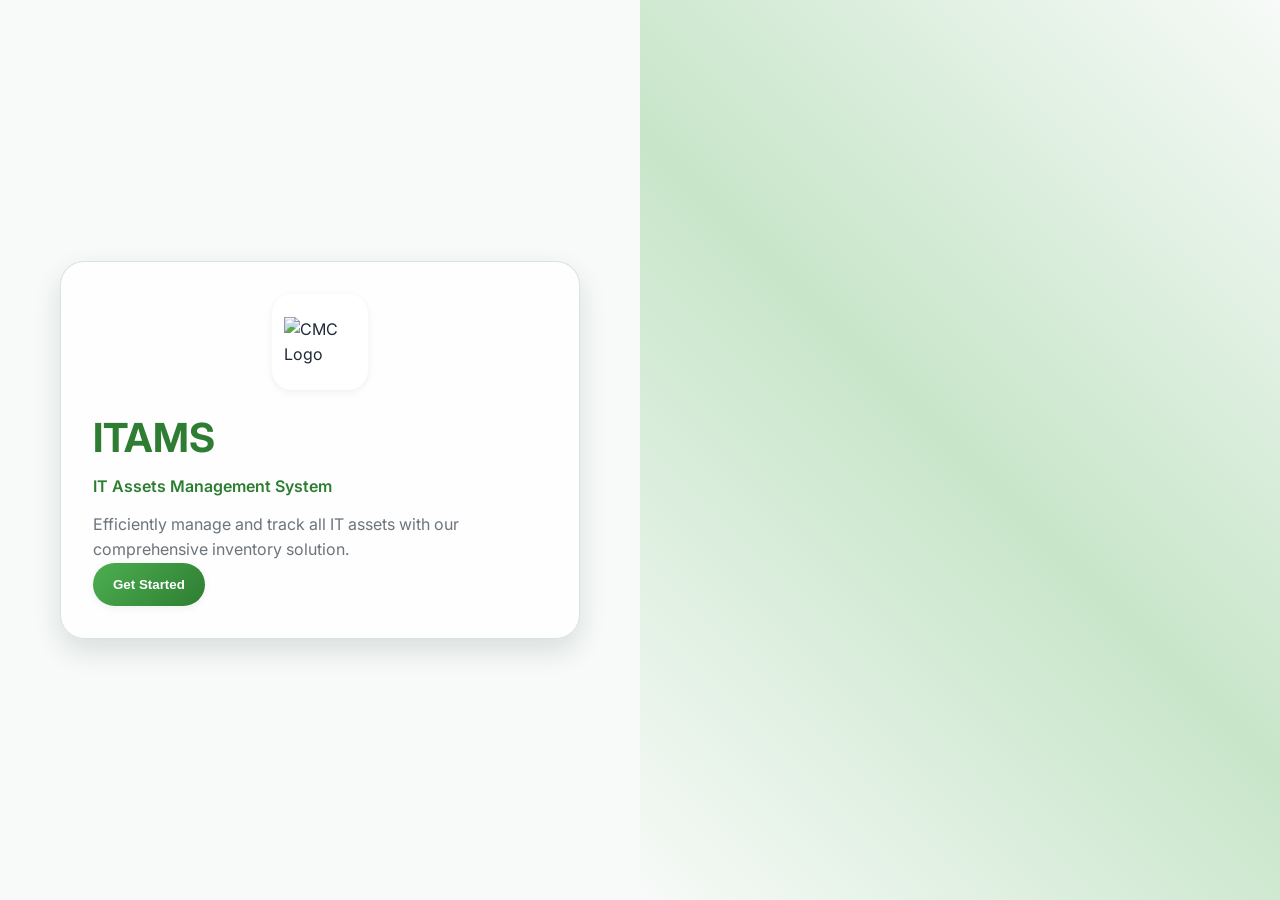
==== commit 6cc2aae0: "Initial project setup with frontend, backend, and core modules for ITAMS Co-authored-by: leivedeiave" ====
--- a/index.html
+++ b/index.html
@@ -1,1066 +1,1085 @@
 <!DOCTYPE html>
 <html lang="en">
 <head>
-    <meta charset="UTF-8">
-    <meta name="viewport" content="width=device-width, initial-scale=1.0">
-    <title>Calamba Medical Center - Inventory Management</title>
-    <link rel="stylesheet" href="css/style.css">
-    <script src="https://cdnjs.cloudflare.com/ajax/libs/Chart.js/3.9.1/chart.min.js"></script>
-    <link href="https://fonts.googleapis.com/css2?family=Inter:wght@400;600;700&display=swap" rel="stylesheet">
+  <meta charset="UTF-8" />
+  <meta name="viewport" content="width=device-width, initial-scale=1.0" />
+  <title>Calamba Medical Center - Inventory Management</title>
+  <link rel="stylesheet" href="css/style.css" />
+  <link href="https://fonts.googleapis.com/css2?family=Inter:wght@400;600;700&display=swap" rel="stylesheet">
+  <script src="https://cdnjs.cloudflare.com/ajax/libs/Chart.js/3.9.1/chart.min.js"></script>
 </head>
 <body>
-    <!-- Loading Screen -->
-    <div id="loadingScreen" class="loading-screen">
-        <div class="loading-content">
-            <div class="logo">
-                <img src="img/logo2.png" alt="CMC Logo">
-            </div>
-            <div class="loading-text">Loading...</div>
-        </div>
-    </div>
-
-    <!-- Main Container -->
-    <div class="main-container" id="mainContainer">
-        <!-- Initial Welcome Screen -->
-        <div class="welcome-container" id="welcomeContainer">
-            <div class="welcome-side">
-                <div class="logo-section">
-                    <div class="logo">
-                        <img src="img/logo2.png" alt="CMC Logo">
+  <!-- Loading Screen -->
+  <div id="loadingScreen" class="loading-screen">
+    <div class="loading-content">
+      <div class="logo">
+        <img src="img/logo2.png" alt="CMC Logo" />
+      </div>
+      <div class="loading-text">Loading...</div>
+    </div>
+  </div>
+
+  <!-- Main Container -->
+  <div class="main-container" id="mainContainer">
+    <!-- Welcome Screen -->
+    <div class="welcome-container" id="welcomeContainer">
+      <div class="welcome-side">
+        <div class="logo-section">
+          <div class="logo">
+            <img src="img/logo2.png" alt="CMC Logo" />
+          </div>
+          <h1>ITAMS</h1>
+          <p>IT Assets Management System</p>
+          <p class="description">Efficiently manage and track all IT assets with our comprehensive inventory solution.</p>
+          <button class="get-started-btn" onclick="showLogin()">Get Started</button>
+        </div>
+      </div>
+      <div class="welcome-bg">
+        <div class="wave-animation"></div>
+        <div class="wave-animation1"></div>
+      </div>
+    </div>
+
+    <!-- Login Container -->
+    <div class="login-container" id="loginContainer" style="display: none;">
+      <div class="login-side">
+        <div class="login-form">
+          <div class="logo">
+            <img src="img/logo2.png" alt="CMC Logo" />
+          </div>
+          <h2>Welcome Back</h2>
+          <p>Sign in to your account</p>
+
+          <form id="loginForm">
+            <div class="form-group">
+              <input type="text" id="username" placeholder="Username" required />
+            </div>
+            <div class="form-group">
+              <input type="password" id="password" placeholder="Password" required />
+            </div>
+            <div class="form-options">
+              <label class="checkbox-container">
+                <input type="checkbox" id="rememberMe" />
+                <span class="checkmark"></span>
+                Remember Me
+              </label>
+              <a href="#" class="forgot-password">Forgot Password?</a>
+            </div>
+            <button type="submit" class="login-btn">Login</button>
+            <button type="button" class="back-btn" onclick="showWelcome()">Back</button>
+          </form>
+        </div>
+      </div>
+      <div class="login-bg">
+        <div class="wave-animation"></div>
+      </div>
+    </div>
+  </div>
+
+  <!-- Dashboard Container -->
+  <div class="dashboard-container" id="dashboardContainer" style="display: none;">
+    <!-- Navigation Bar -->
+    <nav class="navbar">
+      <div class="nav-left">
+        <div class="logo"><h3>CMC</h3></div>
+        <ul class="nav-menu" id="navMenu"></ul>
+      </div>
+      <div class="nav-right">
+        <div class="notification-container">
+          <div class="notification-bell" onclick="toggleNotifications()">
+            🔔
+            <span id="notificationCount"></span>
+          </div>
+          <div id="notificationPanelNav"></div>
+        </div>
+        <div class="profile-dropdown">
+          <div class="profile-trigger" onclick="toggleProfile()">
+            <span class="profile-name" id="profileName">User</span>
+            <span class="dropdown-arrow">▼</span>
+          </div>
+          <div class="profile-menu" id="profileMenu">
+            <a href="#" onclick="showProfile()">Profile Details</a>
+            <a href="#" onclick="showHelp()">Help</a>
+            <a href="#" onclick="showAbout()">About</a>
+            <a href="#" onclick="logout()">Sign Out</a>
+          </div>
+        </div>
+      </div>
+    </nav>
+
+    <!-- Main Content -->
+    <main class="main-content">
+      <!-- Dashboard -->
+      <div class="content-section" id="dashboardContent">
+        <div class="summary-cards">
+          <div class="card hover-effect" onclick="animateCard(this)">
+            <div class="card-content">
+              <h3>Total Assets</h3>
+              <div class="card-number" id="totalAssets">0</div>
+              <p class="card-change">+5% from last month</p>
+            </div>
+            <div class="card-icon">💻</div>
+          </div>
+          <div class="card hover-effect" onclick="animateCard(this)">
+            <div class="card-content">
+              <h3>In Use</h3>
+              <div class="card-number" id="inUse">0</div>
+              <p class="card-change">+2% from last month</p>
+            </div>
+            <div class="card-icon">✅</div>
+          </div>
+          <div class="card hover-effect" onclick="animateCard(this)">
+            <div class="card-content">
+              <h3>In Stock</h3>
+              <div class="card-number" id="inStock">0</div>
+              <p class="card-change">-1% from last month</p>
+            </div>
+            <div class="card-icon">📦</div>
+          </div>
+          <div class="card hover-effect" onclick="animateCard(this)">
+            <div class="card-content">
+              <h3>Maintenance</h3>
+              <div class="card-number" id="maintenance">0</div>
+              <p class="card-change">+10% from last month</p>
+            </div>
+            <div class="card-icon">🔧</div>
+          </div>
+        </div>
+
+        <div class="charts-section">
+          <div class="chart-container">
+            <div class="chart-header">
+              <h3>Asset Status Distribution</h3>
+              <button class="download-btn" onclick="downloadChart('statusChart')">📥 Download</button>
+            </div>
+            <canvas id="statusChart"></canvas>
+          </div>
+          <div class="chart-container">
+            <div class="chart-header">
+              <h3>Assets by Department</h3>
+              <button class="download-btn" onclick="downloadChart('departmentChart')">📥 Download</button>
+            </div>
+            <canvas id="departmentChart"></canvas>
+          </div>
+          <div class="chart-container">
+            <div class="chart-header">
+              <h3>Monthly Asset Growth</h3>
+              <button class="download-btn" onclick="downloadChart('growthChart')">📥 Download</button>
+            </div>
+            <canvas id="growthChart"></canvas>
+          </div>
+          <div class="chart-container">
+            <div class="chart-header">
+              <h3>Asset Types</h3>
+              <button class="download-btn" onclick="downloadChart('typeChart')">📥 Download</button>
+            </div>
+            <canvas id="typeChart"></canvas>
+          </div>
+          <div class="chart-container">
+            <div class="chart-header">
+              <h3>RAM Distribution</h3>
+              <button class="download-btn" onclick="downloadChart('ramChart')">📥 Download</button>
+            </div>
+            <canvas id="ramChart"></canvas>
+          </div>
+          <div class="chart-container">
+            <div class="chart-header">
+              <h3>Operating Systems</h3>
+              <button class="download-btn" onclick="downloadChart('osChart')">📥 Download</button>
+            </div>
+            <canvas id="osChart"></canvas>
+          </div>
+        </div>
+
+        <div class="export-section">
+          <button class="export-btn" onclick="exportData('csv')">📊 Export CSV</button>
+          <button class="export-btn" onclick="exportData('pdf')">📄 Export PDF</button>
+        </div>
+      </div>
+
+      <!-- Assets -->
+      <div class="content-section" id="assetsContent" style="display: none;">
+        <div class="summary-cards">
+          <div class="card hover-effect">
+            <div class="card-content">
+              <h3>Monitors</h3>
+              <div class="card-number" id="monitorCount">0</div>
+            </div>
+            <div class="card-icon">🖥️</div>
+          </div>
+          <div class="card hover-effect">
+            <div class="card-content">
+              <h3>System Units</h3>
+              <div class="card-number" id="systemCount">0</div>
+            </div>
+            <div class="card-icon">💻</div>
+          </div>
+          <div class="card hover-effect">
+            <div class="card-content">
+              <h3>Laptops</h3>
+              <div class="card-number" id="laptopCount">0</div>
+            </div>
+            <div class="card-icon">💻</div>
+          </div>
+          <div class="card hover-effect">
+            <div class="card-content">
+              <h3>Synology</h3>
+              <div class="card-number" id="synologyCount">0</div>
+            </div>
+            <div class="card-icon">🗄️</div>
+          </div>
+        </div>
+
+        <div class="assets-controls">
+          <div class="controls-left">
+            <button class="add-asset-btn" id="addAssetBtn" onclick="showAddAssetModal()">+ Add Asset</button>
+            <button class="upload-csv-btn" id="uploadCsvBtn" onclick="uploadCSV()">📤 Upload CSV</button>
+            <button class="download-csv-btn" onclick="downloadCSV()">📥 Download CSV</button>
+            <button class="add-asset-btn" id="reportIssueBtn" style="display:none;" onclick="showReportIssueModal()">🛠 Report Issue</button>
+          </div>
+          <div class="controls-right">
+            <input type="text" class="search-assets" placeholder="Search assets..." oninput="searchAssets(this.value)" />
+            <select class="filter-select" onchange="filterAssets('building', this.value)">
+              <option value="">All Buildings</option>
+              <option value="Tower1">Tower 1</option>
+              <option value="Tower2">Tower 2</option>
+              <option value="Tower3">Tower 3</option>
+              <option value="Tower4">Tower 4</option>
+            </select>
+            <select class="filter-select" onchange="filterAssets('department', this.value)">
+              <option value="">All Departments</option>
+              <option value="IT">IT Department</option>
+              <option value="HR">HR Department</option>
+              <option value="Finance">Finance</option>
+            </select>
+            <select class="filter-select" onchange="filterAssets('status', this.value)">
+              <option value="">All Status</option>
+              <option value="In Use">In Use</option>
+              <option value="In Stock">In Stock</option>
+              <option value="Maintenance">Maintenance</option>
+            </select>
+          </div>
+        </div>
+
+        <div class="table-container">
+          <table class="assets-table" id="assetsTable">
+            <thead>
+              <tr>
+                <th>CMC Code</th>
+                <th>Brand</th>
+                <th>Classification</th>
+                <th>Serial Number</th>
+                <th>Date Purchased</th>
+                <th>Host Name</th>
+                <th>OS</th>
+                <th>Status</th>
+                <th>RAM</th>
+                <th>Processor</th>
+                <th>IP Address</th>
+                <th>MAC Address</th>
+                <th>User</th>
+                <th>Department</th>
+                <th>Building</th>
+                <th>Remarks</th>
+                <th>Actions</th>
+              </tr>
+            </thead>
+            <tbody id="assetsTableBody"></tbody>
+          </table>
+        </div>
+      </div>
+
+      <!-- Accounts -->
+      <div class="content-section" id="accountsContent" style="display: none;">
+        <div class="summary-cards">
+          <div class="card hover-effect">
+            <div class="card-content">
+              <h3>Total Accounts</h3>
+              <div class="card-number" id="totalAccountsCount">0</div>
+            </div>
+            <div class="card-icon">👥</div>
+          </div>
+          <div class="card hover-effect">
+            <div class="card-content">
+              <h3>Active Accounts</h3>
+              <div class="card-number" id="activeAccountsCount">0</div>
+            </div>
+            <div class="card-icon">👤</div>
+          </div>
+          <div class="card hover-effect">
+            <div class="card-content">
+              <h3>Inactive Accounts</h3>
+              <div class="card-number" id="inactiveAccountsCount">0</div>
+            </div>
+            <div class="card-icon">😴</div>
+          </div>
+          <div class="card hover-effect">
+            <div class="card-content">
+              <h3>Admin Accounts</h3>
+              <div class="card-number" id="adminAccountsCount">0</div>
+            </div>
+            <div class="card-icon">👑</div>
+          </div>
+        </div>
+
+        <div class="account-controls">
+          <div class="controls-left">
+            <button class="create-account-btn" onclick="showCreateAccountModal()" id="createAccountBtn" style="display: none;">+ Create Account</button>
+            <button class="export-accounts-btn" onclick="exportAccounts()">📤 Export CSV</button>
+          </div>
+          <div class="controls-right">
+            <input type="text" class="search-accounts" placeholder="Search accounts..." oninput="searchAccounts(this.value)" />
+            <select id="accountRoleFilter" onchange="filterAccounts('role', this.value)">
+              <option value="">All Roles</option>
+              <option value="Admin">Admin</option>
+              <option value="User">User</option>
+              <option value="Super Admin">Super Admin</option>
+            </select>
+            <select id="accountStatusFilter" onchange="filterAccounts('status', this.value)">
+              <option value="">All Status</option>
+              <option value="Active">Active</option>
+              <option value="Inactive">Inactive</option>
+            </select>
+            <select class="filter-select" onchange="filterAccounts('status', this.value)">
+              <option value="">All Status</option>
+              <option value="Active">Active</option>
+              <option value="Inactive">Inactive</option>
+            </select>
+          </div>
+        </div>
+
+        <div class="table-container">
+          <table class="accounts-table" id="accountsTable">
+            <thead>
+              <tr>
+                <th>#</th>
+                <th>Username</th>
+                <th>Name</th>
+                <th>Role</th>
+                <th>Password</th>
+                <th>Status</th>
+                <th>Last Login</th>
+                <th>Created At</th>
+                <th>Actions</th>
+              </tr>
+            </thead>
+            <tbody id="accountsTableBody"></tbody>
+          </table>
+        </div>
+      </div>
+
+      <!-- History -->
+      <div class="content-section" id="historyContent" style="display: none;">
+        <div class="section-header">
+          <h2>Asset History</h2>
+          <div class="section-actions">
+            <button class="action-btn" onclick="exportHistory()">📊 Export History</button>
+            <button class="action-btn" onclick="loadHistoryData()">🔄 Refresh</button>
+          </div>
+        </div>
+
+        <div class="history-controls">
+          <div class="controls-row">
+            <div class="controls-left">
+              <div class="filter-group">
+                <input type="text" class="search-history" id="historySearch" placeholder="Search history..." oninput="searchHistory(this.value)" />
+              </div>
+              <div class="filter-group">
+                <select class="filter-select" id="historyTypeFilter" onchange="filterHistory('type', this.value)">
+                  <option value="">All Types</option>
+                  <option value="Asset">Asset Changes</option>
+                  <option value="Account">Account Changes</option>
+                  <option value="System">System</option>
+                  <option value="Login">Login/Logout</option>
+                  <option value="Import">Import</option>
+                  <option value="Export">Export</option>
+                </select>
+              </div>
+            </div>
+            <div class="controls-center">
+              <div class="filter-group">
+                <select id="historyUserFilter" class="filter-select" onchange="filterHistory('user', this.value)">
+                  <option value="">All Users</option>
+                </select>
+              </div>
+              <div class="filter-group">
+                <select id="historyActionFilter" class="filter-select" onchange="filterHistory('action', this.value)">
+                  <option value="">All Actions</option>
+                  <option value="Create">Create</option>
+                  <option value="Update">Update</option>
+                  <option value="Delete">Delete</option>
+                  <option value="Login">Login</option>
+                  <option value="Logout">Logout</option>
+                  <option value="Export">Export</option>
+                  <option value="Import">Import</option>
+                </select>
+              </div>
+            </div>
+            <div class="controls-right">
+              <div class="filter-group">
+                <input type="date" class="date-filter" id="historyDateFrom" onchange="applyDateFilter()" />
+                <span class="date-separator">to</span>
+                <input type="date" class="date-filter" id="historyDateTo" onchange="applyDateFilter()" />
+              </div>
+              <div class="filter-actions">
+                <button class="btn-clear" onclick="clearHistoryFilters()">Clear Filters</button>
+              </div>
+            </div>
+          </div>
+        </div>
+
+        <div class="summary-cards">
+          <div class="summary-card">
+            <div class="card-header"><h3>Total Records</h3><span class="card-icon">📊</span></div>
+            <div class="card-value" id="totalHistoryRecords">0</div>
+            <div class="card-label">All Time</div>
+          </div>
+          <div class="summary-card">
+            <div class="card-header"><h3>Today's Activity</h3><span class="card-icon">📅</span></div>
+            <div class="card-value" id="todayHistoryRecords">0</div>
+            <div class="card-label">Today</div>
+          </div>
+          <div class="summary-card">
+            <div class="card-header"><h3>Recent Changes</h3><span class="card-icon">🔄</span></div>
+            <div class="card-value" id="recentChanges">0</div>
+            <div class="card-label">Last 7 Days</div>
+          </div>
+          <div class="summary-card">
+            <div class="card-header"><h3>Active Users</h3><span class="card-icon">👥</span></div>
+            <div class="card-value" id="activeUsers">0</div>
+            <div class="card-label">This Month</div>
+          </div>
+        </div>
+
+        <div class="table-container">
+          <div class="table-header">
+            <h3>History Records</h3>
+            <div class="table-actions">
+              <span id="historyResultsCount" class="results-count"></span>
+              <button class="btn-export" onclick="exportHistory()">Export Filtered</button>
+            </div>
+          </div>
+          <div class="table-wrapper">
+            <table class="history-table data-table" id="historyTable">
+              <thead>
+                <tr>
+                  <th onclick="sortHistoryTable(0)">Date <span class="sort-icon">⇅</span></th>
+                  <th onclick="sortHistoryTable(1)">Time <span class="sort-icon">⇅</span></th>
+                  <th onclick="sortHistoryTable(2)">User <span class="sort-icon">⇅</span></th>
+                  <th onclick="sortHistoryTable(3)">CMC Code <span class="sort-icon">⇅</span></th>
+                  <th onclick="sortHistoryTable(4)">Action <span class="sort-icon">⇅</span></th>
+                  <th onclick="sortHistoryTable(5)">Type <span class="sort-icon">⇅</span></th>
+                  <th onclick="sortHistoryTable(6)">Details <span class="sort-icon">⇅</span></th>
+                  <th>Actions</th>
+                </tr>
+              </thead>
+              <tbody id="historyTableBody">
+                <tr>
+                  <td colspan="8" class="history-loading">Loading history records...</td>
+                </tr>
+              </tbody>
+            </table>
+          </div>
+        </div>
+
+        <div class="pagination-container">
+          <div class="pagination-info">
+            <span id="historyPaginationInfo">Showing 0 of 0 records</span>
+          </div>
+          <div class="pagination-controls">
+            <button id="historyPrevBtn" onclick="previousHistoryPage()" disabled>Previous</button>
+            <span id="historyPageNumbers"></span>
+            <button id="historyNextBtn" onclick="nextHistoryPage()" disabled>Next</button>
+          </div>
+        </div>
+      </div>
+
+      <!-- Activity Logs -->
+      <div class="content-section" id="logsContent" style="display: none;">
+        <div class="section-header">
+          <h2>📊 Activity Logs</h2>
+          <div class="section-actions">
+            <div class="real-time-indicator">
+              <div class="status-dot active" id="realTimeStatus"></div>
+              <span>Real-time Updates</span>
+            </div>
+            <button class="action-btn refresh-btn" onclick="loadActivityLogs()" title="Refresh Logs">🔄 Refresh</button>
+            <button class="action-btn export-btn" onclick="exportLogs()" title="Export Filtered Logs">📊 Export</button>
+            <button class="action-btn clear-btn" onclick="clearLogs()" title="Clear Old Logs">🗑️ Clear Old</button>
+          </div>
+        </div>
+
+        <div class="stats-grid">
+          <div class="stat-card total">
+            <div class="stat-header"><h3>Total Logs</h3><span class="stat-icon">📊</span></div>
+            <div class="stat-value" id="totalLogs">0</div>
+            <div class="stat-label">All Time Records</div>
+          </div>
+          <div class="stat-card today">
+            <div class="stat-header"><h3>Today's Activity</h3><span class="stat-icon">📅</span></div>
+            <div class="stat-value" id="todayLogs">0</div>
+            <div class="stat-label">Activities Today</div>
+          </div>
+          <div class="stat-card week">
+            <div class="stat-header"><h3>This Week</h3><span class="stat-icon">📈</span></div>
+            <div class="stat-value" id="weekLogs">0</div>
+            <div class="stat-label">Last 7 Days</div>
+          </div>
+          <div class="stat-card users">
+            <div class="stat-header"><h3>Active Users</h3><span class="stat-icon">👥</span></div>
+            <div class="stat-value" id="activeLogUsers">0</div>
+            <div class="stat-label">Unique Users</div>
+          </div>
+        </div>
+
+        <div class="logs-controls">
+          <div class="controls-section search-section">
+            <div class="search-container">
+              <input type="text" class="search-input" id="logsSearch" placeholder="🔍 Search logs (user, action, details, IP...)" autocomplete="off" />
+              <button class="search-clear-btn" onclick="document.getElementById('logsSearch').value=''; searchLogs('');" title="Clear Search">❌</button>
+            </div>
+          </div>
+          <div class="controls-section filters-section">
+            <div class="filter-row">
+              <div class="filter-group">
+                <label>👤 User:</label>
+                <select class="filter-select" id="userFilter" onchange="filterLogs('user', this.value)">
+                  <option value="">All Users</option>
+                </select>
+              </div>
+              <div class="filter-group">
+                <label>⚡ Action:</label>
+                <select class="filter-select" id="actionFilter" onchange="filterLogs('action', this.value)">
+                  <option value="">All Actions</option>
+                  <option value="Login">Login/Logout</option>
+                  <option value="Create">Create</option>
+                  <option value="Update">Update</option>
+                  <option value="Delete">Delete</option>
+                  <option value="Export">Export</option>
+                  <option value="Import">Import</option>
+                  <option value="Failed">Failed Actions</option>
+                </select>
+              </div>
+              <div class="filter-group">
+                <label>📂 Type:</label>
+                <select class="filter-select" id="typeFilter" onchange="filterLogs('type', this.value)">
+                  <option value="">All Types</option>
+                  <option value="Asset">Asset</option>
+                  <option value="Account">Account</option>
+                  <option value="System">System</option>
+                  <option value="Authentication">Authentication</option>
+                  <option value="Security">Security</option>
+                </select>
+              </div>
+              <div class="filter-group">
+                <label>🎯 Status:</label>
+                <select class="filter-select" id="statusFilter" onchange="filterLogs('status', this.value)">
+                  <option value="">All Status</option>
+                  <option value="Success">Success</option>
+                  <option value="Failed">Failed</option>
+                  <option value="Warning">Warning</option>
+                  <option value="Pending">Pending</option>
+                </select>
+              </div>
+            </div>
+            <div class="filter-row">
+              <div class="filter-group date-range">
+                <label>📅 Date Range:</label>
+                <input type="date" class="date-filter" id="logDateFrom" />
+                <span class="date-separator">to</span>
+                <input type="date" class="date-filter" id="logDateTo" />
+              </div>
+              <div class="filter-group actions">
+                <button class="btn-clear" onclick="clearLogFilters()" title="Clear All Filters">🧹 Clear Filters</button>
+                <button class="btn-refresh" onclick="loadActivityLogs()" title="Refresh Data">🔄 Refresh</button>
+              </div>
+            </div>
+          </div>
+        </div>
+
+        <div class="table-container">
+          <div class="table-header">
+            <div class="table-title">
+              <h3>🗂️ Activity Records</h3>
+              <div class="table-subtitle">Comprehensive system activity tracking</div>
+            </div>
+            <div class="table-actions">
+              <span id="logsResultsCount" class="results-count">Loading...</span>
+              <div class="table-controls">
+                <label class="auto-refresh-toggle">
+                  <input type="checkbox" id="autoRefreshToggle" checked />
+                  <span>Auto-refresh</span>
+                </label>
+                <button class="btn-export compact" onclick="exportLogs()" title="Export Current View">💾 Export</button>
+              </div>
+            </div>
+          </div>
+          <div class="table-wrapper">
+            <table class="logs-table enhanced-table" id="logsTable">
+              <thead>
+                <tr>
+                  <th class="sortable" onclick="sortLogsTable(0)">📅 Date & Time <span class="sort-icon">⇅</span></th>
+                  <th class="sortable" onclick="sortLogsTable(1)">👤 User & IP <span class="sort-icon">⇅</span></th>
+                  <th class="sortable" onclick="sortLogsTable(2)">⚡ Action <span class="sort-icon">⇅</span></th>
+                  <th class="sortable" onclick="sortLogsTable(3)">📂 Type <span class="sort-icon">⇅</span></th>
+                  <th class="sortable" onclick="sortLogsTable(4)">🏷️ CMC Code <span class="sort-icon">⇅</span></th>
+                  <th class="sortable" onclick="sortLogsTable(5)">📝 Details <span class="sort-icon">⇅</span></th>
+                  <th class="sortable" onclick="sortLogsTable(6)">🔗 Session <span class="sort-icon">⇅</span></th>
+                  <th class="actions-header">🛠️ Actions</th>
+                </tr>
+              </thead>
+              <tbody id="logsTableBody">
+                <tr class="loading-row">
+                  <td colspan="8" class="loading-cell">
+                    <div class="loading-container">
+                      <div class="loading-spinner"></div>
+                      <div class="loading-text">Loading activity logs...</div>
                     </div>
-                    <h1>ITAMS</h1>
-                    <p>IT Assets Management System</p>
-                    <p class="description">Efficiently manage and track all IT assets with our comprehensive inventory solution.</p>
-                    <button class="get-started-btn" onclick="showLogin()">Get Started</button>
-                </div>
-            </div>
-            <div class="welcome-bg">
-                <div class="wave-animation"></div>
-                <div class="wave-animation1"></div>
-            </div>
-        </div>
-
-        <!-- Login Container -->
-        <div class="login-container" id="loginContainer" style="display: none;">
-            <div class="login-side">
-                <div class="login-form">
-                    <div class="logo">
-                        <img src="img/logo2.png" alt="CMC Logo">
-                    </div>
-                    <h2>Welcome Back</h2>
-                    <p>Sign in to your account</p>
-
-                    <form id="loginForm" onsubmit="handleLogin(event)">
-                        <div class="form-group">
-                            <input type="text" id="username" placeholder="Username" required>
-                        </div>
-                        <div class="form-group">
-                            <input type="password" id="password" placeholder="Password" required>
-                        </div>
-                        <div class="form-options">
-                            <label class="checkbox-container">
-                                <input type="checkbox" id="rememberMe">
-                                <span class="checkmark"></span>
-                                Remember Me
-                            </label>
-                            <a href="#" class="forgot-password">Forgot Password?</a>
-                        </div>
-                        <button type="submit" class="login-btn">Login</button>
-                        <button type="button" class="back-btn" onclick="showWelcome()">Back</button>
-                    </form>
-                </div>
-            </div>
-            <div class="login-bg">
-                <div class="wave-animation"></div>
-            </div>
-        </div>
-    </div>
-
-    <!-- Dashboard Container (Hidden initially) -->
-    <div class="dashboard-container" id="dashboardContainer" style="display: none;">
-        <!-- Navigation Bar -->
-        <nav class="navbar">
-            <div class="nav-left">
-                <div class="logo">
-                    <h3>CMC</h3>
-                </div>
-                <ul class="nav-menu" id="navMenu"></ul>
-            </div>
-            <div class="nav-right">
-                <div class="notification-container">
-                    <div class="notification-bell" onclick="toggleNotifications()">
-                        🔔
-                        <span id="notificationCount"></span>
-                    </div>
-                    <div id="notificationPanel"></div>
-                </div>
-                <div class="profile-dropdown">
-                    <div class="profile-trigger" onclick="toggleProfile()">
-                        <span class="profile-name" id="profileName">User</span>
-                        <span class="dropdown-arrow">▼</span>
-                    </div>
-                    <div class="profile-menu" id="profileMenu">
-                        <a href="#" onclick="showProfile()">Profile Details</a>
-                        <a href="#" onclick="showHelp()">Help</a>
-                        <a href="#" onclick="showAbout()">About</a>
-                        <a href="#" onclick="logout()">Sign Out</a>
-                    </div>
-                </div>
-            </div>
-        </nav>
-
-        <!-- Main Content Area -->
-        <main class="main-content">
-            <!-- Dashboard Content -->
-            <div class="content-section" id="dashboardContent">
-                <div class="page-header">
-                    <h2>Dashboard</h2>
-                    <p>Overview of your IT assets and recent activity</p>
-                </div>
-
-                <!-- Summary Cards -->
-                <div class="summary-cards">
-                    <div class="card hover-effect" onclick="animateCard(this)">
-                        <div class="card-content">
-                            <h3>Total Assets</h3>
-                            <div class="card-number" id="totalAssets">0</div>
-                            <p class="card-change">+5% from last month</p>
-                        </div>
-                        <div class="card-icon">💻</div>
-                    </div>
-                    <div class="card hover-effect" onclick="animateCard(this)">
-                        <div class="card-content">
-                            <h3>In Use</h3>
-                            <div class="card-number" id="inUse">0</div>
-                            <p class="card-change">+2% from last month</p>
-                        </div>
-                        <div class="card-icon">✅</div>
-                    </div>
-                    <div class="card hover-effect" onclick="animateCard(this)">
-                        <div class="card-content">
-                            <h3>In Stock</h3>
-                            <div class="card-number" id="inStock">0</div>
-                            <p class="card-change">-1% from last month</p>
-                        </div>
-                        <div class="card-icon">📦</div>
-                    </div>
-                    <div class="card hover-effect" onclick="animateCard(this)">
-                        <div class="card-content">
-                            <h3>Maintenance</h3>
-                            <div class="card-number" id="maintenance">0</div>
-                            <p class="card-change">+10% from last month</p>
-                        </div>
-                        <div class="card-icon">🔧</div>
-                    </div>
-                </div>
-
-                <!-- Charts Section -->
-                <div class="charts-section">
-                    <div class="chart-container">
-                        <div class="chart-header">
-                            <h3>Asset Status Distribution</h3>
-                            <button class="download-btn" onclick="downloadChart('statusChart')">📥 Download</button>
-                        </div>
-                        <canvas id="statusChart"></canvas>
-                    </div>
-                    <div class="chart-container">
-                        <div class="chart-header">
-                            <h3>Assets by Department</h3>
-                            <button class="download-btn" onclick="downloadChart('departmentChart')">📥 Download</button>
-                        </div>
-                        <canvas id="departmentChart"></canvas>
-                    </div>
-                    <div class="chart-container">
-                        <div class="chart-header">
-                            <h3>Monthly Asset Growth</h3>
-                            <button class="download-btn" onclick="downloadChart('growthChart')">📥 Download</button>
-                        </div>
-                        <canvas id="growthChart"></canvas>
-                    </div>
-                    <div class="chart-container">
-                        <div class="chart-header">
-                            <h3>Asset Types</h3>
-                            <button class="download-btn" onclick="downloadChart('typeChart')">📥 Download</button>
-                        </div>
-                        <canvas id="typeChart"></canvas>
-                    </div>
-                    <div class="chart-container">
-                        <div class="chart-header">
-                            <h3>RAM Distribution</h3>
-                            <button class="download-btn" onclick="downloadChart('ramChart')">📥 Download</button>
-                        </div>
-                        <canvas id="ramChart"></canvas>
-                    </div>
-                    <div class="chart-container">
-                        <div class="chart-header">
-                            <h3>Operating Systems</h3>
-                            <button class="download-btn" onclick="downloadChart('osChart')">📥 Download</button>
-                        </div>
-                        <canvas id="osChart"></canvas>
-                    </div>
-                </div>
-
-                <!-- Export Options -->
-                <div class="export-section">
-                    <button class="export-btn" onclick="exportData('csv')">📊 Export CSV</button>
-                    <button class="export-btn" onclick="exportData('pdf')">📄 Export PDF</button>
-                </div>
-            </div>
-
-            <!-- IT Assets Content -->
-            <div class="content-section" id="assetsContent" style="display: none;">
-                <div class="page-header">
-                    <h2>Inventory</h2>
-                    <p>Manage and track all IT assets</p>
-                </div>
-
-                <!-- Asset Summary Cards -->
-                <div class="summary-cards">
-                    <div class="card hover-effect">
-                        <div class="card-content">
-                            <h3>Monitors</h3>
-                            <div class="card-number" id="monitorCount">0</div>
-                        </div>
-                        <div class="card-icon">🖥️</div>
-                    </div>
-                    <div class="card hover-effect">
-                        <div class="card-content">
-                            <h3>System Units</h3>
-                            <div class="card-number" id="systemCount">0</div>
-                        </div>
-                        <div class="card-icon">🖥️</div>
-                    </div>
-                    <div class="card hover-effect">
-                        <div class="card-content">
-                            <h3>Laptops</h3>
-                            <div class="card-number" id="laptopCount">0</div>
-                        </div>
-                        <div class="card-icon">💻</div>
-                    </div>
-                    <div class="card hover-effect">
-                        <div class="card-content">
-                            <h3>Synology</h3>
-                            <div class="card-number" id="synologyCount">0</div>
-                        </div>
-                        <div class="card-icon">🗄️</div>
-                    </div>
-                </div>
-
-                <!-- Assets Controls -->
-                <div class="assets-controls">
-                    <div class="controls-left">
-                        <button class="add-asset-btn" onclick="showAddAssetModal()">+ Add Asset</button>
-                        <button class="upload-csv-btn" onclick="uploadCSV()">📤 Upload CSV</button>
-                        <button class="download-csv-btn" onclick="downloadCSV()">📥 Download CSV</button>
-                        <button class="report-issue-btn" onclick="showReportIssueModal()">📝 Report Issue</button>
-                    </div>
-                    <div class="controls-right">
-                        <input type="text" class="search-assets" placeholder="Search assets..." oninput="searchAssets(this.value)">
-                        <select class="filter-select" onchange="filterAssets('building', this.value)">
-                            <option value="">All Buildings</option>
-                            <option value="Tower1">Tower 1</option>
-                            <option value="Tower2">Tower 2</option>
-                            <option value="Tower3">Tower 3</option>
-                            <option value="Tower4">Tower 4</option>
-                        </select>
-                        <select class="filter-select" onchange="filterAssets('department', this.value)">
-                            <option value="">All Departments</option>
-                            <option value="IT">IT Department</option>
-                            <option value="HR">HR Department</option>
-                            <option value="Finance">Finance</option>
-                        </select>
-                        <select class="filter-select" onchange="filterAssets('status', this.value)">
-                            <option value="">All Status</option>
-                            <option value="In Use">In Use</option>
-                            <option value="In Stock">In Stock</option>
-                            <option value="Maintenance">Maintenance</option>
-                        </select>
-                    </div>
-                </div>
-
-                <!-- Assets Table -->
-                <div class="table-container">
-                    <table class="assets-table" id="assetsTable">
-                        <thead>
-                            <tr>
-                                <th>CMC Code</th>
-                                <th>Brand</th>
-                                <th>Classification</th>
-                                <th>Serial Number</th>
-                                <th>Date Purchased</th>
-                                <th>Host Name</th>
-                                <th>OS</th>
-                                <th>Status</th>
-                                <th>RAM</th>
-                                <th>Processor</th>
-                                <th>IP Address</th>
-                                <th>MAC Address</th>
-                                <th>User</th>
-                                <th>Department</th>
-                                <th>Building</th>
-                                <th>Remarks</th>
-                                <th>Actions</th>
-                            </tr>
-                        </thead>
-                        <tbody id="assetsTableBody"></tbody>
-                    </table>
-                </div>
-            </div>
-
-            <!-- Account Management Content -->
-            <div class="content-section" id="accountsContent" style="display: none;">
-                <div class="page-header">
-                    <h2>Accounts</h2>
-                    <p>Manage user accounts and permissions</p>
-                </div>
-
-                <!-- Account Summary Cards -->
-                <div class="summary-cards">
-                    <div class="card hover-effect">
-                        <div class="card-content">
-                            <h3>Total Accounts</h3>
-                            <div class="card-number" id="totalAccountsCount">0</div>
-                        </div>
-                        <div class="card-icon">👥</div>
-                    </div>
-                    <div class="card hover-effect">
-                        <div class="card-content">
-                            <h3>Active Accounts</h3>
-                            <div class="card-number" id="activeAccountsCount">0</div>
-                        </div>
-                        <div class="card-icon">👤</div>
-                    </div>
-                    <div class="card hover-effect">
-                        <div class="card-content">
-                            <h3>Inactive Accounts</h3>
-                            <div class="card-number" id="inactiveAccountsCount">0</div>
-                        </div>
-                        <div class="card-icon">😴</div>
-                    </div>
-                    <div class="card hover-effect">
-                        <div class="card-content">
-                            <h3>Admin Accounts</h3>
-                            <div class="card-number" id="adminAccountsCount">0</div>
-                        </div>
-                        <div class="card-icon">👑</div>
-                    </div>
-                </div>
-
-                <!-- Account Controls -->
-                <div class="account-controls">
-                    <div class="controls-left">
-                        <button class="create-account-btn" onclick="showCreateAccountModal()" id="createAccountBtn" style="display: none;">+ Create Account</button>
-                        <button class="export-accounts-btn" onclick="exportAccounts()">📤 Export CSV</button>
-                    </div>
-                    <div class="controls-right">
-                        <input type="text" class="search-accounts" placeholder="Search accounts..." oninput="searchAccounts(this.value)">
-                        <select id="accountRoleFilter" onchange="filterAccounts('role', this.value)">
-                            <option value="">All Roles</option>
-                            <option value="Admin">Admin</option>
-                            <option value="User">User</option>
-                            <option value="Super Admin">Super Admin</option>
-                        </select>
-                        <select id="accountStatusFilter" onchange="filterAccounts('status', this.value)">
-                            <option value="">All Status</option>
-                            <option value="Active">Active</option>
-                            <option value="Inactive">Inactive</option>
-                        </select>
-                    </div>
-                </div>
-
-                <!-- Accounts Table -->
-                <div class="table-container">
-                    <table class="accounts-table" id="accountsTable">
-                        <thead>
-                            <tr>
-                                <th>#</th>
-                                <th>Username</th>
-                                <th>Name</th>
-                                <th>Role</th>
-                                <th>Password</th>
-                                <th>Status</th>
-                                <th>Last Login</th>
-                                <th>Created At</th>
-                                <th>Actions</th>
-                            </tr>
-                        </thead>
-                        <tbody id="accountsTableBody"></tbody>
-                    </table>
-                </div>
-            </div>
-
-            <!-- History Content -->
-            <div class="content-section" id="historyContent" style="display: none;">
-                <div class="section-header">
-                    <h2>Asset History</h2>
-                    <div class="section-actions">
-                        <button class="action-btn" onclick="exportHistory()">📊 Export History</button>
-                        <button class="action-btn" onclick="loadHistoryData()">🔄 Refresh</button>
-                    </div>
-                </div>
-
-                <div class="history-controls">
-                    <div class="controls-row">
-                        <div class="controls-left">
-                            <div class="filter-group">
-                                <input type="text" class="search-history" id="historySearch" placeholder="Search history..." oninput="searchHistory(this.value)">
-                            </div>
-                            <div class="filter-group">
-                                <select class="filter-select" id="historyTypeFilter" onchange="filterHistory('type', this.value)">
-                                    <option value="">All Types</option>
-                                    <option value="Asset">Asset Changes</option>
-                                    <option value="Account">Account Changes</option>
-                                    <option value="System">System</option>
-                                    <option value="Login">Login/Logout</option>
-                                    <option value="Import">Import</option>
-                                    <option value="Export">Export</option>
-                                </select>
-                            </div>
-                        </div>
-                        <div class="controls-center">
-                            <div class="filter-group">
-                                <select id="historyUserFilter" class="filter-select" onchange="filterHistory('user', this.value)">
-                                    <option value="">All Users</option>
-                                </select>
-                            </div>
-                            <div class="filter-group">
-                                <select id="historyActionFilter" class="filter-select" onchange="filterHistory('action', this.value)">
-                                    <option value="">All Actions</option>
-                                    <option value="Create">Create</option>
-                                    <option value="Update">Update</option>
-                                    <option value="Delete">Delete</option>
-                                    <option value="Login">Login</option>
-                                    <option value="Logout">Logout</option>
-                                    <option value="Export">Export</option>
-                                    <option value="Import">Import</option>
-                                </select>
-                            </div>
-                        </div>
-                        <div class="controls-right">
-                            <div class="filter-group">
-                                <input type="date" class="date-filter" id="historyDateFrom" onchange="applyDateFilter()">
-                                <span class="date-separator">to</span>
-                                <input type="date" class="date-filter" id="historyDateTo" onchange="applyDateFilter()">
-                            </div>
-                            <div class="filter-actions">
-                                <button class="btn-clear" onclick="clearHistoryFilters()">Clear Filters</button>
-                            </div>
-                        </div>
-                    </div>
-                </div>
-
-                <div class="summary-cards">
-                    <div class="summary-card">
-                        <div class="card-header"><h3>Total Records</h3><span class="card-icon">📊</span></div>
-                        <div class="card-value" id="totalHistoryRecords">0</div>
-                        <div class="card-label">All Time</div>
-                    </div>
-                    <div class="summary-card">
-                        <div class="card-header"><h3>Today's Activity</h3><span class="card-icon">📅</span></div>
-                        <div class="card-value" id="todayHistoryRecords">0</div>
-                        <div class="card-label">Today</div>
-                    </div>
-                    <div class="summary-card">
-                        <div class="card-header"><h3>Recent Changes</h3><span class="card-icon">🔄</span></div>
-                        <div class="card-value" id="recentChanges">0</div>
-                        <div class="card-label">Last 7 Days</div>
-                    </div>
-                    <div class="summary-card">
-                        <div class="card-header"><h3>Active Users</h3><span class="card-icon">👥</span></div>
-                        <div class="card-value" id="activeUsers">0</div>
-                        <div class="card-label">This Month</div>
-                    </div>
-                </div>
-
-                <div class="table-container">
-                    <div class="table-header">
-                        <h3>History Records</h3>
-                        <div class="table-actions">
-                            <span id="historyResultsCount" class="results-count"></span>
-                            <button class="btn-export" onclick="exportHistory()">Export Filtered</button>
-                        </div>
-                    </div>
-                    <div class="table-wrapper">
-                        <table class="history-table data-table" id="historyTable">
-                            <thead>
-                                <tr>
-                                    <th onclick="sortHistoryTable(0)">Date <span class="sort-icon">⇅</span></th>
-                                    <th onclick="sortHistoryTable(1)">Time <span class="sort-icon">⇅</span></th>
-                                    <th onclick="sortHistoryTable(2)">User <span class="sort-icon">⇅</span></th>
-                                    <th onclick="sortHistoryTable(3)">CMC Code <span class="sort-icon">⇅</span></th>
-                                    <th onclick="sortHistoryTable(4)">Action <span class="sort-icon">⇅</span></th>
-                                    <th onclick="sortHistoryTable(5)">Type <span class="sort-icon">⇅</span></th>
-                                    <th onclick="sortHistoryTable(6)">Details <span class="sort-icon">⇅</span></th>
-                                    <th>Actions</th>
-                                </tr>
-                            </thead>
-                            <tbody id="historyTableBody">
-                                <tr><td colspan="8" class="history-loading">Loading history records...</td></tr>
-                            </tbody>
-                        </table>
-                    </div>
-                </div>
-
-                <div class="pagination-container">
-                    <div class="pagination-info"><span id="historyPaginationInfo">Showing 0 of 0 records</span></div>
-                    <div class="pagination-controls">
-                        <button id="historyPrevBtn" onclick="previousHistoryPage()" disabled>Previous</button>
-                        <span id="historyPageNumbers"></span>
-                        <button id="historyNextBtn" onclick="nextHistoryPage()" disabled>Next</button>
-                    </div>
-                </div>
-            </div>
-
-            <!-- Activity Logs Content -->
-            <div class="content-section" id="logsContent" style="display: none;">
-                <div class="section-header">
-                    <h2>📊 Activity Logs</h2>
-                    <div class="section-actions">
-                        <div class="real-time-indicator">
-                            <div class="status-dot active" id="realTimeStatus"></div>
-                            <span>Real-time Updates</span>
-                        </div>
-                        <button class="action-btn refresh-btn" onclick="loadActivityLogs()" title="Refresh Logs">🔄 Refresh</button>
-                        <button class="action-btn export-btn" onclick="exportLogs()" title="Export Filtered Logs">📊 Export</button>
-                        <button class="action-btn clear-btn" onclick="clearLogs()" title="Clear Old Logs">🗑️ Clear Old</button>
-                    </div>
-                </div>
-
-                <div class="stats-grid">
-                    <div class="stat-card total">
-                        <div class="stat-header"><h3>Total Logs</h3><span class="stat-icon">📊</span></div>
-                        <div class="stat-value" id="totalLogsCount">0</div>
-                        <div class="stat-label">All Time Records</div>
-                    </div>
-                    <div class="stat-card today">
-                        <div class="stat-header"><h3>Today's Activity</h3><span class="stat-icon">📅</span></div>
-                        <div class="stat-value" id="todayLogsCount">0</div>
-                        <div class="stat-label">Activities Today</div>
-                    </div>
-                    <div class="stat-card week">
-                        <div class="stat-header"><h3>This Week</h3><span class="stat-icon">📈</span></div>
-                        <div class="stat-value" id="weekLogsCount">0</div>
-                        <div class="stat-label">Last 7 Days</div>
-                    </div>
-                    <div class="stat-card users">
-                        <div class="stat-header"><h3>Active Users</h3><span class="stat-icon">👥</span></div>
-                        <div class="stat-value" id="activeLogUsers">0</div>
-                        <div class="stat-label">Unique Users</div>
-                    </div>
-                </div>
-
-                <div class="logs-controls">
-                    <div class="controls-section search-section">
-                        <div class="search-container">
-                            <input type="text" class="search-input" id="logsSearch" placeholder="🔍 Search logs (user, action, details, IP...)" autocomplete="off">
-                            <button class="search-clear-btn" onclick="document.getElementById('logsSearch').value=''; searchLogs('');" title="Clear Search">❌</button>
-                        </div>
-                    </div>
-
-                    <div class="controls-section filters-section">
-                        <div class="filter-row">
-                            <div class="filter-group">
-                                <label>👤 User:</label>
-                                <select class="filter-select" id="userFilter" onchange="filterLogs('user', this.value)">
-                                    <option value="">All Users</option>
-                                </select>
-                            </div>
-                            <div class="filter-group">
-                                <label>⚡ Action:</label>
-                                <select class="filter-select" id="actionFilter" onchange="filterLogs('action', this.value)">
-                                    <option value="">All Actions</option>
-                                    <option value="Login">Login/Logout</option>
-                                    <option value="Create">Create</option>
-                                    <option value="Update">Update</option>
-                                    <option value="Delete">Delete</option>
-                                    <option value="Export">Export</option>
-                                    <option value="Import">Import</option>
-                                    <option value="Failed">Failed Actions</option>
-                                </select>
-                            </div>
-                            <div class="filter-group">
-                                <label>📂 Type:</label>
-                                <select class="filter-select" id="typeFilter" onchange="filterLogs('type', this.value)">
-                                    <option value="">All Types</option>
-                                    <option value="Asset">Asset</option>
-                                    <option value="Account">Account</option>
-                                    <option value="System">System</option>
-                                    <option value="Authentication">Authentication</option>
-                                    <option value="Security">Security</option>
-                                </select>
-                            </div>
-                            <div class="filter-group">
-                                <label>🎯 Status:</label>
-                                <select class="filter-select" id="statusFilter" onchange="filterLogs('status', this.value)">
-                                    <option value="">All Status</option>
-                                    <option value="Success">Success</option>
-                                    <option value="Failed">Failed</option>
-                                    <option value="Warning">Warning</option>
-                                    <option value="Pending">Pending</option>
-                                </select>
-                            </div>
-                        </div>
-                        <div class="filter-row">
-                            <div class="filter-group date-range">
-                                <label>📅 Date Range:</label>
-                                <input type="date" class="date-filter" id="logDateFrom" title="From Date">
-                                <span class="date-separator">to</span>
-                                <input type="date" class="date-filter" id="logDateTo" title="To Date">
-                            </div>
-                            <div class="filter-group actions">
-                                <button class="btn-clear" onclick="clearLogFilters()" title="Clear All Filters">🧹 Clear Filters</button>
-                                <button class="btn-refresh" onclick="loadActivityLogs()" title="Refresh Data">🔄 Refresh</button>
-                            </div>
-                        </div>
-                    </div>
-                </div>
-
-                <div class="table-container">
-                    <div class="table-header">
-                        <div class="table-title">
-                            <h3>🗂️ Activity Records</h3>
-                            <div class="table-subtitle">Comprehensive system activity tracking</div>
-                        </div>
-                        <div class="table-actions">
-                            <span id="logsResultsCount" class="results-count">Loading...</span>
-                            <div class="table-controls">
-                                <label class="auto-refresh-toggle">
-                                    <input type="checkbox" id="autoRefreshToggle" checked>
-                                    <span>Auto-refresh</span>
-                                </label>
-                                <button class="btn-export compact" onclick="exportLogs()" title="Export Current View">💾 Export</button>
-                            </div>
-                        </div>
-                    </div>
-                    <div class="table-wrapper">
-                        <table class="logs-table enhanced-table" id="logsTable">
-                            <thead>
-                                <tr>
-                                    <th class="sortable" onclick="sortLogsTable(0)">📅 Date & Time <span class="sort-icon">⇅</span></th>
-                                    <th class="sortable" onclick="sortLogsTable(1)">👤 User & IP <span class="sort-icon">⇅</span></th>
-                                    <th class="sortable" onclick="sortLogsTable(2)">⚡ Action <span class="sort-icon">⇅</span></th>
-                                    <th class="sortable" onclick="sortLogsTable(3)">📂 Type <span class="sort-icon">⇅</span></th>
-                                    <th class="sortable" onclick="sortLogsTable(4)">🏷️ CMC Code <span class="sort-icon">⇅</span></th>
-                                    <th class="sortable" onclick="sortLogsTable(5)">📝 Details <span class="sort-icon">⇅</span></th>
-                                    <th class="sortable" onclick="sortLogsTable(6)">🔗 Session <span class="sort-icon">⇅</span></th>
-                                    <th class="actions-header">🛠️ Actions</th>
-                                </tr>
-                            </thead>
-                            <tbody id="logsTableBody">
-                                <tr class="loading-row">
-                                    <td colspan="8" class="loading-cell">
-                                        <div class="loading-container">
-                                            <div class="loading-spinner"></div>
-                                            <div class="loading-text">Loading activity logs...</div>
-                                        </div>
-                                    </td>
-                                </tr>
-                            </tbody>
-                        </table>
-                    </div>
-                </div>
-
-                <div class="pagination-container">
-                    <div class="pagination-info">
-                        <span id="logsPaginationInfo">Loading records...</span>
-                        <div class="page-size-selector">
-                            <label>Show:</label>
-                            <select id="pageSizeSelect" onchange="changeLogsPageSize(this.value)">
-                                <option value="25">25</option>
-                                <option value="50" selected>50</option>
-                                <option value="100">100</option>
-                                <option value="200">200</option>
-                            </select>
-                            <span>per page</span>
-                        </div>
-                    </div>
-                    <div class="pagination-controls">
-                        <button id="logsPrevBtn" class="page-btn" onclick="previousLogsPage()" disabled title="Previous Page">⬅️ Previous</button>
-                        <div id="logsPageNumbers" class="page-numbers"></div>
-                        <button id="logsNextBtn" class="page-btn" onclick="nextLogsPage()" disabled title="Next Page">Next ➡️</button>
-                    </div>
-                </div>
-
-                <div class="quick-stats">
-                    <div class="stat-item"><span class="stat-label">📊 Total Filtered:</span><span class="stat-value" id="filteredLogsCount">0</span></div>
-                    <div class="stat-item"><span class="stat-label">⏱️ Last Updated:</span><span class="stat-value" id="lastLogsUpdate">Never</span></div>
-                    <div class="stat-item"><span class="stat-label">🔄 Auto-refresh:</span><span class="stat-value" id="autoRefreshStatus">Active</span></div>
-                </div>
-            </div>
-        </main>
-    </div>
-
-    <!-- Notification Panel (secondary, kept for compatibility) -->
-    <div class="notification-panel" id="notificationPanel">
-        <div class="notification-header">
-            <h3>Notifications</h3>
-            <button onclick="clearNotifications()">Clear All</button>
-        </div>
-        <div class="notification-list" id="notificationList"></div>
-    </div>
-
-    <!-- Modals -->
-    <!-- Add Asset Modal -->
-    <div class="modal" id="addAssetModal">
-        <div class="modal-content">
-            <div class="modal-header">
-                <h3>Add New Asset</h3>
-                <button class="close" onclick="closeModal('addAssetModal')">&times;</button>
-            </div>
-            <div class="modal-body">
-                <form id="addAssetForm">
-                    <div class="form-group">
-                        <label>Classification</label>
-                        <select name="classification" id="assetClassification" onchange="toggleAssetFields(this.value)" required>
-                            <option value="">Select Classification</option>
-                            <option value="Monitor">Monitor</option>
-                            <option value="System Unit">System Unit</option>
-                            <option value="Laptop">Laptop</option>
-                            <option value="Synology">Synology</option>
-                        </select>
-                    </div>
-                    <div class="form-row">
-                        <div class="form-group">
-                            <label>CMC Code</label>
-                            <input type="text" name="cmcCode" id="cmcCode" required>
-                        </div>
-                        <div class="form-group">
-                            <label>Brand</label>
-                            <input type="text" name="brand" id="brand" required>
-                        </div>
-                    </div>
-                    <div class="form-row">
-                        <div class="form-group">
-                            <label>Serial Number</label>
-                            <input type="text" name="serialNumber" id="serialNumber" required>
-                        </div>
-                        <div class="form-group">
-                            <label>Date Purchased</label>
-                            <input type="date" name="datePurchased" id="datePurchased" required>
-                        </div>
-                    </div>
-                    <div id="extendedFields" style="display: none;">
-                        <div class="form-row">
-                            <div class="form-group">
-                                <label>Host Name</label>
-                                <input type="text" name="hostName" id="hostName">
-                            </div>
-                            <div class="form-group">
-                                <label>Operating System</label>
-                                <select name="operatingSystem" id="operatingSystem">
-                                    <option value="">Select OS</option>
-                                    <option value="Windows 7">Windows 7</option>
-                                    <option value="Windows 7 Pro">Windows 7 Pro</option>
-                                    <option value="Windows 8">Windows 8</option>
-                                    <option value="Windows 8 Pro">Windows 8 Pro</option>
-                                    <option value="Windows 10">Windows 10</option>
-                                    <option value="Windows 10 Pro">Windows 10 Pro</option>
-                                    <option value="Windows 11">Windows 11</option>
-                                    <option value="Windows 11 Pro">Windows 11 Pro</option>
-                                </select>
-                            </div>
-                        </div>
-                        <div class="form-row">
-                            <div class="form-group">
-                                <label>Status</label>
-                                <select name="status" id="status">
-                                    <option value="">Select Status</option>
-                                    <option value="In Use">In Use</option>
-                                    <option value="In Stock">In Stock</option>
-                                    <option value="Maintenance">Maintenance</option>
-                                    <option value="Retired">Retired</option>
-                                </select>
-                            </div>
-                            <div class="form-group">
-                                <label>OS Status</label>
-                                <select name="osStatus" id="osStatus">
-                                    <option value="">Select OS Status</option>
-                                    <option value="READY">READY</option>
-                                    <option value="NOT READY">NOT READY</option>
-                                    <option value="ACTIVATED">ACTIVATED</option>
-                                    <option value="NOT COMPATIBLE FOR UPGRADE">NOT COMPATIBLE FOR UPGRADE</option>
-                                </select>
-                            </div>
-                        </div>
-                        <div class="form-row">
-                            <div class="form-group">
-                                <label>RAM</label>
-                                <select name="ram" id="ram">
-                                    <option value="">Select RAM</option>
-                                    <option value="4 GB">4 GB</option>
-                                    <option value="8 GB">8 GB</option>
-                                    <option value="12 GB">12 GB</option>
-                                    <option value="16 GB">16 GB</option>
-                                    <option value="32 GB">32 GB</option>
-                                </select>
-                            </div>
-                            <div class="form-group">
-                                <label>Processor</label>
-                                <input type="text" name="processor" id="processor">
-                            </div>
-                        </div>
-                        <div class="form-row">
-                            <div class="form-group">
-                                <label>IP Address</label>
-                                <input type="text" name="ipAddress" id="ipAddress">
-                            </div>
-                            <div class="form-group">
-                                <label>MAC Address</label>
-                                <input type="text" name="macAddress" id="macAddress">
-                            </div>
-                        </div>
-                        <div class="form-row">
-                            <div class="form-group">
-                                <label>User</label>
-                                <input type="text" name="user" id="assetUser">
-                            </div>
-                            <div class="form-group">
-                                <label>Department</label>
-                                <input type="text" name="department" id="department">
-                            </div>
-                        </div>
-                        <div class="form-group">
-                            <label>Building</label>
-                            <select name="building" id="building">
-                                <option value="">Select Building</option>
-                                <option value="Tower1">Tower 1</option>
-                                <option value="Tower2">Tower 2</option>
-                                <option value="Tower3">Tower 3</option>
-                                <option value="Tower4">Tower 4</option>
-                            </select>
-                        </div>
-                    </div>
-                    <div class="form-group">
-                        <label>Remarks</label>
-                        <textarea name="remarks" id="remarks" rows="3"></textarea>
-                    </div>
-                    <div class="form-actions">
-                        <button type="button" onclick="closeModal('addAssetModal')">Cancel</button>
-                        <button type="submit">Add Asset</button>
-                    </div>
-                </form>
-            </div>
-        </div>
-    </div>
-
-    <!-- Create Account Modal -->
-    <div class="modal" id="createAccountModal">
-        <div class="modal-content">
-            <div class="modal-header">
-                <h3>Create New Account</h3>
-                <button class="close" onclick="closeModal('createAccountModal')">&times;</button>
-            </div>
-            <div class="modal-body">
-                <form id="createAccountForm">
-                    <div class="form-group">
-                        <label>Username</label>
-                        <input type="text" name="newUsername" id="newUsername" required>
-                    </div>
-                    <div class="form-group">
-                        <label>Password</label>
-                        <input type="password" name="newPassword" id="newPassword" required minlength="6">
-                    </div>
-                    <div class="form-group">
-                        <label>Confirm Password</label>
-                        <input type="password" name="confirmPassword" id="confirmPassword" required minlength="6">
-                    </div>
-                    <div class="form-group">
-                        <label>Role</label>
-                        <select name="userRole" id="userRole" required>
-                            <option value="">Select Role</option>
-                            <option value="User">User</option>
-                            <option value="Admin">Admin</option>
-                            <option value="Super Admin">Super Admin</option>
-                        </select>
-                    </div>
-                    <div class="form-actions">
-                        <button type="button" onclick="closeModal('createAccountModal')">Cancel</button>
-                        <button type="submit">Create Account</button>
-                    </div>
-                </form>
-            </div>
-        </div>
-    </div>
-
-    <!-- Asset Details Modal -->
-    <div class="modal" id="assetDetailsModal">
-        <div class="modal-content">
-            <div class="modal-header">
-                <h3>Asset Details</h3>
-                <button class="close" onclick="closeModal('assetDetailsModal')">&times;</button>
-            </div>
-            <div class="modal-body" id="assetDetailsContent"></div>
-        </div>
-    </div>
-
-    <!-- Upload CSV Modal -->
-    <div class="modal" id="uploadModal">
-        <div class="modal-content">
-            <div class="modal-header">
-                <h3>Upload CSV File</h3>
-                <button class="close" onclick="closeModal('uploadModal')">&times;</button>
-            </div>
-            <div class="modal-body">
-                <form id="uploadForm">
-                    <div class="form-group">
-                        <label>Select CSV File</label>
-                        <input type="file" id="csvFile" accept=".csv" required>
-                    </div>
-                    <div class="form-note">
-                        <p>Note: Duplicates will be replaced based on Serial Number</p>
-                    </div>
-                    <div class="form-actions">
-                        <button type="button" onclick="closeModal('uploadModal')">Cancel</button>
-                        <button type="submit">Upload</button>
-                    </div>
-                </form>
-            </div>
-        </div>
-    </div>
-
-    <!-- Edit Asset Modal -->
-    <div id="editAssetModal" class="modal">
-        <div class="modal-content">
-            <div class="modal-header">
-                <h3>Edit Asset</h3>
-                <button class="close" onclick="closeModal('editAssetModal')">&times;</button>
-            </div>
-            <form id="editAssetForm" class="modal-body">
-                <div class="form-group">
-                    <label for="editCmcCode">CMC Code *</label>
-                    <input type="text" id="editCmcCode" name="cmcCode" required>
-                </div>
-                <div class="form-group">
-                    <label for="editBrand">Brand *</label>
-                    <input type="text" id="editBrand" name="brand" required>
-                </div>
-                <div class="form-group">
-                    <label for="editClassification">Classification *</label>
-                    <select id="editClassification" name="classification" required onchange="toggleAssetFields(this.value)">
-                        <option value="">Select Classification</option>
-                        <option value="System Unit">System Unit</option>
-                        <option value="Monitor">Monitor</option>
-                        <option value="Laptop">Laptop</option>
-                        <option value="Synology">Synology</option>
-                    </select>
-                </div>
-                <div class="form-group">
-                    <label for="editSerialNumber">Serial Number *</label>
-                    <input type="text" id="editSerialNumber" name="serialNumber" required>
-                </div>
-                <div class="form-group">
-                    <label for="editDatePurchased">Date Purchased *</label>
-                    <input type="date" id="editDatePurchased" name="datePurchased" required>
-                </div>
-                <div id="editExtendedFields">
-                    <div class="form-group">
-                        <label for="editHostName">Host Name</label>
-                        <input type="text" id="editHostName" name="hostName">
-                    </div>
-                    <div class="form-group">
-                        <label for="editOperatingSystem">Operating System</label>
-                        <input type="text" id="editOperatingSystem" name="operatingSystem">
-                    </div>
-                    <div class="form-group">
-                        <label for="editOsStatus">OS Status</label>
-                        <select id="editOsStatus" name="osStatus">
-                            <option value="">Select Status</option>
-                            <option value="Activated">Activated</option>
-                            <option value="Not Activated">Not Activated</option>
-                        </select>
-                    </div>
-                    <div class="form-group">
-                        <label for="editRam">RAM</label>
-                        <input type="text" id="editRam" name="ram">
-                    </div>
-                    <div class="form-group">
-                        <label for="editProcessor">Processor</label>
-                        <input type="text" id="editProcessor" name="processor">
-                    </div>
-                    <div class="form-group">
-                        <label for="editIpAddress">IP Address</label>
-                        <input type="text" id="editIpAddress" name="ipAddress">
-                    </div>
-                    <div class="form-group">
-                        <label for="editMacAddress">MAC Address</label>
-                        <input type="text" id="editMacAddress" name="macAddress">
-                    </div>
-                </div>
-                <div class="form-group">
-                    <label for="editStatus">Status</label>
-                    <select id="editStatus" name="status">
-                        <option value="In Stock">In Stock</option>
-                        <option value="In Use">In Use</option>
-                        <option value="Maintenance">Maintenance</option>
-                        <option value="Retired">Retired</option>
-                    </select>
-                </div>
-                <div class="form-group">
-                    <label for="editUser">User</label>
-                    <input type="text" id="editUser" name="user">
-                </div>
-                <div class="form-group">
-                    <label for="editDepartment">Department</label>
-                    <input type="text" id="editDepartment" name="department">
-                </div>
-                <div class="form-group">
-                    <label for="editBuilding">Building</label>
-                    <input type="text" id="editBuilding" name="building">
-                </div>
-                <div class="form-group">
-                    <label for="editRemarks">Remarks</label>
-                    <textarea id="editRemarks" name="remarks" rows="3"></textarea>
-                </div>
-                <div class="form-actions">
-                    <button type="submit">Update Asset</button>
-                    <button type="button" onclick="closeModal('editAssetModal')">Cancel</button>
-                </div>
-            </form>
-        </div>
-    </div>
-
-    <!-- Report Issue Modal -->
-    <div class="modal" id="reportIssueModal">
-        <div class="modal-content">
-            <div class="modal-header">
-                <h3>Report Issue</h3>
-                <button class="close" onclick="closeModal('reportIssueModal')">&times;</button>
-            </div>
-            <div class="modal-body">
-                <form id="reportIssueForm">
-                    <div class="form-group">
-                        <label>CMC Code</label>
-                        <input type="text" id="issueCmcCode" name="cmcCode" placeholder="e.g., CMC-12345" required>
-                    </div>
-                    <div class="form-group">
-                        <label>Department</label>
-                        <input type="text" id="issueDepartment" name="department" placeholder="e.g., IT" required>
-                    </div>
-                    <div class="form-group">
-                        <label>Issue Details</label>
-                        <textarea id="issueDetails" name="details" rows="4" placeholder="Describe the issue..." required></textarea>
-                    </div>
-                    <div class="form-actions">
-                        <button type="button" onclick="closeModal('reportIssueModal')">Cancel</button>
-                        <button type="submit">Submit</button>
-                    </div>
-                </form>
-            </div>
-        </div>
-    </div>
-
-    <!-- Generic Modal for Help/About/Profile -->
-    <div class="modal" id="genericModal">
-        <div class="modal-content">
-            <div class="modal-header">
-                <h3 id="genericModalTitle">Info</h3>
-                <button class="close" onclick="closeModal('genericModal')">&times;</button>
-            </div>
-            <div class="modal-body" id="genericModalBody"></div>
-        </div>
-    </div>
-
-    <!-- Scripts -->
-    <script type="module" src="javascript/main.js"></script>
+                  </td>
+                </tr>
+              </tbody>
+            </table>
+          </div>
+        </div>
+
+        <div class="pagination-container">
+          <div class="pagination-info">
+            <span id="historyPaginationInfo">Loading records...</span>
+            <div class="page-size-selector">
+              <label>Show:</label>
+              <select id="pageSizeSelect" onchange="changeLogsPageSize(this.value)">
+                <option value="25">25</option>
+                <option value="50" selected>50</option>
+                <option value="100">100</option>
+                <option value="200">200</option>
+              </select>
+              <span>per page</span>
+            </div>
+          </div>
+          <div class="pagination-controls">
+            <button id="historyPrevBtn2" class="page-btn" onclick="previousLogsPage()" disabled title="Previous Page">⬅️ Previous</button>
+            <div id="historyPageNumbers2" class="page-numbers"></div>
+            <button id="historyNextBtn2" class="page-btn" onclick="nextLogsPage()" disabled title="Next Page">Next ➡️</button>
+          </div>
+        </div>
+
+        <div class="quick-stats">
+          <div class="stat-item"><span class="stat-label">📊 Total Filtered:</span><span class="stat-value" id="filteredLogsCount">0</span></div>
+          <div class="stat-item"><span class="stat-label">⏱️ Last Updated:</span><span class="stat-value" id="lastLogsUpdate">Never</span></div>
+          <div class="stat-item"><span class="stat-label">🔄 Auto-refresh:</span><span class="stat-value" id="autoRefreshStatus">Active</span></div>
+        </div>
+      </div>
+    </main>
+  </div>
+
+  <!-- Notification Drawer Panel -->
+  <div class="notification-panel" id="notificationPanel">
+    <div class="notification-header">
+      <h3>Notifications</h3>
+      <button onclick="clearNotifications()">Clear All</button>
+    </div>
+    <div class="notification-list" id="notificationList"></div>
+  </div>
+
+  <!-- Modals -->
+  <!-- Add Asset Modal -->
+  <div class="modal" id="addAssetModal">
+    <div class="modal-content">
+      <div class="modal-header">
+        <h3>Add New Asset</h3>
+        <button class="close" onclick="closeModal('addAssetModal')">&times;</button>
+      </div>
+      <div class="modal-body">
+        <form id="addAssetForm">
+          <div class="form-group">
+            <label>Classification</label>
+            <select name="classification" id="assetClassification" onchange="toggleAssetFields(this.value)" required>
+              <option value="">Select Classification</option>
+              <option value="Monitor">Monitor</option>
+              <option value="System Unit">System Unit</option>
+              <option value="Laptop">Laptop</option>
+              <option value="Synology">Synology</option>
+            </select>
+          </div>
+          <div class="form-row">
+            <div class="form-group">
+              <label>CMC Code</label>
+              <input type="text" name="cmcCode" id="cmcCode" required />
+            </div>
+            <div class="form-group">
+              <label>Brand</label>
+              <input type="text" name="brand" id="brand" required />
+            </div>
+          </div>
+          <div class="form-row">
+            <div class="form-group">
+              <label>Serial Number</label>
+              <input type="text" name="serialNumber" id="serialNumber" required />
+            </div>
+            <div class="form-group">
+              <label>Date Purchased</label>
+              <input type="date" name="datePurchased" id="datePurchased" required />
+            </div>
+          </div>
+          <div id="extendedFields" style="display: none;">
+            <div class="form-row">
+              <div class="form-group">
+                <label>Host Name</label>
+                <input type="text" name="hostName" id="hostName" />
+              </div>
+              <div class="form-group">
+                <label>Operating System</label>
+                <select name="operatingSystem" id="operatingSystem">
+                  <option value="">Select OS</option>
+                  <option value="Windows7">Windows 7</option>
+                  <option value="Windows7pro">Windows 7 Pro</option>
+                  <option value="Windows8">Windows 8</option>
+                  <option value="Windows8pro">Windows 8 Pro</option>
+                  <option value="Windows10">Windows 10</option>
+                  <option value="Windows10pro">Windows 10 Pro</option>
+                  <option value="Windows11">Windows 11</option>
+                  <option value="Windows11pro">Windows 11 Pro</option>
+                </select>
+              </div>
+            </div>
+            <div class="form-row">
+              <div class="form-group">
+                <label>Status</label>
+                <select name="status" id="status">
+                  <option value="">Select Status</option>
+                  <option value="In Use">In Use</option>
+                  <option value="In Stock">In Stock</option>
+                  <option value="Maintenance">Maintenance</option>
+                </select>
+              </div>
+              <div class="form-group">
+                <label>OS Status</label>
+                <select name="osStatus" id="osStatus">
+                  <option value="">Select OS Status</option>
+                  <option value="ready">READY</option>
+                  <option value="notready">NOT READY</option>
+                  <option value="activated">ACTIVATED</option>
+                  <option value="notcom">NOT COMPATIBLE FOR UPGRADE</option>
+                </select>
+              </div>
+            </div>
+            <div class="form-row">
+              <div class="form-group">
+                <label>RAM</label>
+                <select name="ram" id="ram">
+                  <option value="">Select RAM</option>
+                  <option value="4GB">4 GB</option>
+                  <option value="8GB">8 GB</option>
+                  <option value="12GB">12 GB</option>
+                  <option value="16GB">16 GB</option>
+                  <option value="32GB">32 GB</option>
+                </select>
+              </div>
+              <div class="form-group">
+                <label>Processor</label>
+                <input type="text" name="processor" id="processor" />
+              </div>
+            </div>
+            <div class="form-row">
+              <div class="form-group">
+                <label>IP Address</label>
+                <input type="text" name="ipAddress" id="ipAddress" />
+              </div>
+              <div class="form-group">
+                <label>MAC Address</label>
+                <input type="text" name="macAddress" id="macAddress" />
+              </div>
+            </div>
+            <div class="form-row">
+              <div class="form-group">
+                <label>User</label>
+                <input type="text" name="user" id="assetUser" />
+              </div>
+              <div class="form-group">
+                <label>Department</label>
+                <input type="text" name="department" id="department" />
+              </div>
+            </div>
+            <div class="form-group">
+              <label>Building</label>
+              <select name="building" id="building">
+                <option value="">Select Building</option>
+                <option value="Tower1">Tower 1</option>
+                <option value="Tower2">Tower 2</option>
+                <option value="Tower3">Tower 3</option>
+                <option value="Tower4">Tower 4</option>
+              </select>
+            </div>
+          </div>
+          <div class="form-group">
+            <label>Remarks</label>
+            <textarea name="remarks" id="remarks" rows="3"></textarea>
+          </div>
+          <div class="form-actions">
+            <button type="button" onclick="closeModal('addAssetModal')">Cancel</button>
+            <button type="submit">Add Asset</button>
+          </div>
+        </form>
+      </div>
+    </div>
+  </div>
+
+  <!-- Create Account Modal -->
+  <div class="modal" id="createAccountModal">
+    <div class="modal-content">
+      <div class="modal-header">
+        <h3>Create New Account</h3>
+        <button class="close" onclick="closeModal('createAccountModal')">&times;</button>
+      </div>
+      <div class="modal-body">
+        <form id="createAccountForm">
+          <div class="form-group">
+            <label>Username</label>
+            <input type="text" name="newUsername" id="newUsername" required />
+          </div>
+          <div class="form-group">
+            <label>Password</label>
+            <input type="password" name="newPassword" id="newPassword" required minlength="6" />
+          </div>
+          <div class="form-group">
+            <label>Confirm Password</label>
+            <input type="password" name="confirmPassword" id="confirmPassword" required minlength="6" />
+          </div>
+          <div class="form-group">
+            <label>Role</label>
+            <select name="userRole" id="userRole" required>
+              <option value="">Select Role</option>
+              <option value="User">User</option>
+              <option value="Admin">Admin</option>
+              <option value="Super Admin">Super Admin</option>
+            </select>
+          </div>
+          <div class="form-actions">
+            <button type="button" onclick="closeModal('createAccountModal')">Cancel</button>
+            <button type="submit">Create Account</button>
+          </div>
+        </form>
+      </div>
+    </div>
+  </div>
+
+  <!-- Asset Details Modal -->
+  <div class="modal" id="assetDetailsModal">
+    <div class="modal-content">
+      <div class="modal-header">
+        <h3>Asset Details</h3>
+        <button class="close" onclick="closeModal('assetDetailsModal')">&times;</button>
+      </div>
+      <div class="modal-body" id="assetDetailsContent"></div>
+    </div>
+  </div>
+
+  <!-- Upload CSV Modal -->
+  <div class="modal" id="uploadModal">
+    <div class="modal-content">
+      <div class="modal-header">
+        <h3>Upload CSV File</h3>
+        <button class="close" onclick="closeModal('uploadModal')">&times;</button>
+      </div>
+      <div class="modal-body">
+        <form id="uploadForm">
+          <div class="form-group">
+            <label>Select CSV File</label>
+            <input type="file" id="csvFile" accept=".csv" required />
+          </div>
+          <div class="form-note"><p>Note: Duplicates will be replaced based on Serial Number</p></div>
+          <div class="form-actions">
+            <button type="button" onclick="closeModal('uploadModal')">Cancel</button>
+            <button type="submit">Upload</button>
+          </div>
+        </form>
+      </div>
+    </div>
+  </div>
+
+  <!-- Edit Asset Modal -->
+  <div id="editAssetModal" class="modal">
+    <div class="modal-content">
+      <div class="modal-header">
+        <h3>Edit Asset</h3>
+        <button class="close" onclick="closeModal('editAssetModal')">&times;</button>
+      </div>
+      <form id="editAssetForm" class="modal-body">
+        <div class="form-group">
+          <label for="editCmcCode">CMC Code *</label>
+          <input type="text" id="editCmcCode" name="cmcCode" required />
+        </div>
+        <div class="form-group">
+          <label for="editBrand">Brand *</label>
+          <input type="text" id="editBrand" name="brand" required />
+        </div>
+        <div class="form-group">
+          <label for="editClassification">Classification *</label>
+          <select id="editClassification" name="classification" required onchange="toggleAssetFields(this.value)">
+            <option value="">Select Classification</option>
+            <option value="System Unit">System Unit</option>
+            <option value="Monitor">Monitor</option>
+            <option value="Laptop">Laptop</option>
+            <option value="Synology">Synology</option>
+          </select>
+        </div>
+        <div class="form-group">
+          <label for="editSerialNumber">Serial Number *</label>
+          <input type="text" id="editSerialNumber" name="serialNumber" required />
+        </div>
+        <div class="form-group">
+          <label for="editDatePurchased">Date Purchased *</label>
+          <input type="date" id="editDatePurchased" name="datePurchased" required />
+        </div>
+        <div id="editExtendedFields">
+          <div class="form-group"><label for="editHostName">Host Name</label><input type="text" id="editHostName" name="hostName" /></div>
+          <div class="form-group"><label for="editOperatingSystem">Operating System</label><input type="text" id="editOperatingSystem" name="operatingSystem" /></div>
+          <div class="form-group">
+            <label for="editOsStatus">OS Status</label>
+            <select id="editOsStatus" name="osStatus">
+              <option value="">Select Status</option>
+              <option value="Activated">Activated</option>
+              <option value="Not Activated">Not Activated</option>
+            </select>
+          </div>
+          <div class="form-group"><label for="editRam">RAM</label><input type="text" id="editRam" name="ram" /></div>
+          <div class="form-group"><label for="editProcessor">Processor</label><input type="text" id="editProcessor" name="processor" /></div>
+          <div class="form-group"><label for="editIpAddress">IP Address</label><input type="text" id="editIpAddress" name="ipAddress" /></div>
+          <div class="form-group"><label for="editMacAddress">MAC Address</label><input type="text" id="editMacAddress" name="macAddress" /></div>
+        </div>
+        <div class="form-group">
+          <label for="editStatus">Status</label>
+          <select id="editStatus" name="status">
+            <option value="In Stock">In Stock</option>
+            <option value="In Use">In Use</option>
+            <option value="Maintenance">Maintenance</option>
+            <option value="Retired">Retired</option>
+          </select>
+        </div>
+        <div class="form-group"><label for="editUser">User</label><input type="text" id="editUser" name="user" /></div>
+        <div class="form-group"><label for="editDepartment">Department</label><input type="text" id="editDepartment" name="department" /></div>
+        <div class="form-group"><label for="editBuilding">Building</label><input type="text" id="editBuilding" name="building" /></div>
+        <div class="form-group"><label for="editRemarks">Remarks</label><textarea id="editRemarks" name="remarks" rows="3"></textarea></div>
+        <div class="form-actions">
+          <button type="submit">Update Asset</button>
+          <button type="button" onclick="closeModal('editAssetModal')">Cancel</button>
+        </div>
+      </form>
+    </div>
+  </div>
+
+  <!-- Help Modal -->
+  <div class="modal" id="helpModal">
+    <div class="modal-content">
+      <div class="modal-header">
+        <h3>Help & FAQs</h3>
+        <button class="close" onclick="closeModal('helpModal')">&times;</button>
+      </div>
+      <div class="modal-body help-content">
+        <div class="form-group">
+          <input type="text" id="helpSearch" placeholder="Search FAQs..." oninput="filterFaqs(this.value)" />
+        </div>
+        <div id="faqList">
+          <div class="faq-item">
+            <div class="faq-question">How do I add a new asset?</div>
+            <div class="faq-answer">Go to Inventory and click on + Add Asset. Fill in the required details and submit.</div>
+          </div>
+          <div class="faq-item">
+            <div class="faq-question">Why can't I edit assets?</div>
+            <div class="faq-answer">Only Admin and Super Admin roles can add, edit, delete, or import assets.</div>
+          </div>
+          <div class="faq-item">
+            <div class="faq-question">How do I report an issue?</div>
+            <div class="faq-answer">Click on the Report Issue button in Inventory, enter CMC code and department, and submit.</div>
+          </div>
+        </div>
+      </div>
+    </div>
+  </div>
+
+  <!-- About Modal -->
+  <div class="modal" id="aboutModal">
+    <div class="modal-content">
+      <div class="modal-header">
+        <h3>About</h3>
+        <button class="close" onclick="closeModal('aboutModal')">&times;</button>
+      </div>
+      <div class="modal-body about-content">
+        <div class="about-section">
+          <p>Calamba Medical Center - IT Assets Management System</p>
+          <p>Professional, secure, and efficient asset tracking for hospital operations.</p>
+        </div>
+        <div class="copyright">© <span id="copyrightYear"></span> Calamba Medical Center</div>
+      </div>
+    </div>
+  </div>
+
+  <!-- Report Issue Modal -->
+  <div class="modal" id="reportIssueModal">
+    <div class="modal-content">
+      <div class="modal-header">
+        <h3>Report Asset Issue</h3>
+        <button class="close" onclick="closeModal('reportIssueModal')">&times;</button>
+      </div>
+      <div class="modal-body">
+        <form id="reportIssueForm">
+          <div class="form-row">
+            <div class="form-group">
+              <label>CMC Code</label>
+              <input type="text" id="issueCmcCode" name="cmcCode" required />
+            </div>
+            <div class="form-group">
+              <label>Department</label>
+              <input type="text" id="issueDepartment" name="department" required />
+            </div>
+          </div>
+          <div class="form-group">
+            <label>Description</label>
+            <textarea id="issueDescription" name="description" rows="3" placeholder="Describe the issue..."></textarea>
+          </div>
+          <div class="form-actions">
+            <button type="button" onclick="closeModal('reportIssueModal')">Cancel</button>
+            <button type="submit">Submit Issue</button>
+          </div>
+        </form>
+      </div>
+    </div>
+  </div>
+
+  <!-- Delete Confirmation Modal -->
+  <div class="modal delete-confirmation" id="deleteConfirmationModal">
+    <div class="modal-content">
+      <div class="modal-header">
+        <h3>Confirm Delete</h3>
+        <button class="close" onclick="closeModal('deleteConfirmationModal')">&times;</button>
+      </div>
+      <div class="modal-body">
+        <div class="warning-message"><p>This action cannot be undone.</p></div>
+        <div class="account-info"><p id="deleteItemInfo"></p></div>
+        <div class="confirmation-input">
+          <label>Type DELETE to confirm</label>
+          <input type="text" id="deleteConfirmInput" placeholder="DELETE" />
+        </div>
+        <div class="form-actions">
+          <button type="button" class="cancel-btn" onclick="closeModal('deleteConfirmationModal')">Cancel</button>
+          <button type="button" class="delete-btn" id="confirmDeleteBtn" disabled>Delete</button>
+        </div>
+      </div>
+    </div>
+  </div>
+
+  <!-- JS modules -->
+  <script src="javascript/accounts-table.js"></script>
+  <script src="javascript/activity-logger.js"></script>
+  <script src="javascript/api.js"></script>
+  <script src="javascript/utils.js"></script>
+  <script src="javascript/notifications.js"></script>
+  <script src="javascript/auth.js"></script>
+  <script src="javascript/dashboard.js"></script>
+  <script src="javascript/assets.js"></script>
+  <script src="javascript/accounts.js"></script>
+  <script src="javascript/history.js"></script>
+  <script src="javascript/logs.js"></script>
+  <script src="javascript/main.js"></script>
 </body>
 </html>
--- a/css/style.css
+++ b/css/style.css
@@ -2,17 +2,18 @@
   --primary-green: #2E7D32;
   --accent-green: #4CAF50;
   --light-green: #81C784;
-  --very-light-green: #C8E6C9;
+  --very-light-green: #E8F5E9;
   --dark-green: #1B5E20;
-  --text-primary: #0b2e12;
-  --text-secondary: #2f5f37;
-  --text-muted: rgba(27, 94, 32, 0.65);
-  --bg-gradient: linear-gradient(135deg, #e8f5e9 0%, #f5fff5 100%);
-  --glass-bg: rgba(255, 255, 255, 0.6);
-  --glass-border: rgba(46, 125, 50, 0.15);
-  --shadow-sm: 0 2px 8px rgba(0, 0, 0, 0.08);
-  --shadow-md: 0 6px 18px rgba(0, 0, 0, 0.12);
-  --shadow-lg: 0 12px 32px rgba(0, 0, 0, 0.16);
+  --text-primary: #1f2937;
+  --text-secondary: #2E7D32;
+  --text-muted: rgba(31, 41, 55, 0.65);
+  --bg-page: #f7faf8;
+  --glass-bg: rgba(255, 255, 255, 0.7);
+  --glass-border: rgba(46, 125, 50, 0.18);
+  --glass-bg-dark: rgba(46, 125, 50, 0.08);
+  --shadow-sm: 0 2px 8px rgba(16, 24, 40, 0.06);
+  --shadow-md: 0 6px 18px rgba(16, 24, 40, 0.08);
+  --shadow-lg: 0 12px 28px rgba(16, 24, 40, 0.12);
   --transition-fast: all 0.15s ease;
   --transition-smooth: all 0.25s ease;
 }
@@ -21,158 +22,183 @@
 html, body { height: 100%; }
 body {
   margin: 0;
-  font-family: 'Inter', 'Segoe UI', system-ui, -apple-system, sans-serif;
+  font-family: 'Inter', system-ui, -apple-system, Segoe UI, Roboto, Arial, sans-serif;
+  line-height: 1.6;
+  background: var(--bg-page);
   color: var(--text-primary);
-  background: var(--bg-gradient);
-  background-attachment: fixed;
-}
-body::before {
-  content: '';
-  position: fixed; inset: 0;
-  background: url('../img/Cmcbuilding.png') center/cover no-repeat;
-  opacity: 0.06; z-index: -1; filter: blur(1px);
-}
-
+}
+
+/* Loading */
 .loading-screen {
-  position: fixed; inset: 0; z-index: 9999;
-  display: flex; align-items: center; justify-content: center;
-  background: var(--bg-gradient);
-  transition: opacity .4s ease, visibility .4s ease;
-}
-.loading-content { text-align: center; background: var(--glass-bg); backdrop-filter: blur(16px); border: 1px solid var(--glass-border); border-radius: 20px; padding: 2rem; box-shadow: var(--shadow-lg); }
-.loading-content .logo { width: 84px; height: 84px; border-radius: 18px; display: grid; place-items: center; background: #fff; box-shadow: var(--shadow-sm); margin: 0 auto 1rem; }
+  position: fixed; inset: 0; display: grid; place-items: center;
+  background: linear-gradient(135deg, #e8f5e9 0%, #ffffff 100%);
+  z-index: 9999; transition: opacity .4s ease, visibility .4s ease;
+}
+.loading-content { background: var(--glass-bg); border: 1px solid var(--glass-border); border-radius: 20px; padding: 2rem; box-shadow: var(--shadow-lg); text-align: center; }
+.loading-content .logo { width: 80px; height: 80px; border-radius: 16px; display: grid; place-items: center; background: white; box-shadow: var(--shadow-sm); margin: 0 auto 1rem; }
+.loading-content .logo img { width: 60px; height: auto; }
 .loading-text { color: var(--text-secondary); font-weight: 600; }
 
-.welcome-container, .login-container { min-height: 100vh; display: grid; grid-template-columns: 1fr 1fr; position: relative; overflow: hidden; }
-.welcome-side, .login-side { display: grid; place-items: center; padding: 3rem; z-index: 2; }
-.logo-section { max-width: 520px; width: 100%; background: var(--glass-bg); backdrop-filter: blur(18px); border: 1px solid var(--glass-border); border-radius: 28px; padding: 2.5rem; box-shadow: var(--shadow-lg); }
-.logo { width: 110px; height: 110px; border-radius: 22px; display: grid; place-items: center; margin: 0 auto 1.25rem; background: #fff; box-shadow: var(--shadow-sm); }
-.logo img { max-width: 80%; height: auto; }
-.logo-section h1 { font-size: 2.75rem; margin: 0.25rem 0; color: var(--primary-green); }
+/* Welcome & Login */
+.welcome-container, .login-container { min-height: 100vh; display: grid; grid-template-columns: 1fr 1fr; }
+.welcome-side, .login-side { display: grid; place-items: center; padding: 3rem 2rem; }
+.logo-section, .login-form { width: 100%; max-width: 520px; background: var(--glass-bg); border: 1px solid var(--glass-border); border-radius: 24px; padding: 2rem; box-shadow: var(--shadow-lg); }
+.logo { width: 96px; height: 96px; border-radius: 20px; display: grid; place-items: center; margin: 0 auto 1rem; background: #fff; box-shadow: var(--shadow-sm); }
+.logo img { width: 72px; height: auto; }
+.logo-section h1 { margin: .25rem 0; font-size: 2.5rem; color: var(--primary-green); }
 .logo-section p { margin: 0; color: var(--text-secondary); font-weight: 600; }
-.logo-section .description { color: var(--text-muted); margin-top: .5rem; }
-.get-started-btn, .login-btn, .add-asset-btn, .upload-csv-btn, .download-csv-btn, .create-account-btn, .export-accounts-btn, .export-btn, .action-btn, .download-btn, .clear-logs-btn, .report-issue-btn { border: 0; cursor: pointer; border-radius: 9999px; padding: .85rem 1.4rem; font-weight: 700; transition: var(--transition-smooth); box-shadow: var(--shadow-sm); background: linear-gradient(135deg, var(--accent-green), var(--primary-green)); color: #fff; }
-.get-started-btn:hover, .login-btn:hover, .add-asset-btn:hover, .upload-csv-btn:hover, .download-csv-btn:hover, .create-account-btn:hover, .export-accounts-btn:hover, .export-btn:hover, .action-btn:hover, .download-btn:hover, .clear-logs-btn:hover, .report-issue-btn:hover { transform: translateY(-2px); filter: brightness(.95); box-shadow: var(--shadow-md); }
-
-.back-btn, .btn-clear { border-radius: 12px; padding: .75rem 1.1rem; background: #fff; color: var(--primary-green); border: 2px solid var(--glass-border); font-weight: 700; transition: var(--transition-smooth); }
-.back-btn:hover, .btn-clear:hover { background: rgba(76, 175, 80, 0.08); }
-
-.wave-animation, .wave-animation1 { position: absolute; inset: 0; background: linear-gradient(45deg, transparent, rgba(76, 175, 80, .12), transparent); animation: wave 6s ease-in-out infinite; opacity: .4; }
-.wave-animation1 { animation-delay: -3s; animation-direction: reverse; }
-@keyframes wave { 0%,100%{transform: translateX(-30px) rotate(0)} 50%{transform: translateX(30px) rotate(180deg)} }
-
-.navbar { position: sticky; top: 0; z-index: 1000; height: 72px; padding: .75rem 1.25rem; display: flex; justify-content: space-between; align-items: center; background: var(--glass-bg); backdrop-filter: blur(14px); border-bottom: 1px solid var(--glass-border); box-shadow: var(--shadow-sm); }
-.nav-left { display: flex; align-items: center; gap: 1.25rem; }
-.navbar .logo { width: 48px; height: 48px; margin: 0; color: var(--primary-green); }
-.navbar .logo h3 { color: var(--primary-green); margin: 0; }
-.nav-menu { list-style: none; display: flex; gap: .25rem; margin: 0; padding: 0; }
-.nav-menu li { padding: .6rem 1rem; border-radius: 12px; color: var(--text-muted); font-weight: 600; cursor: pointer; transition: var(--transition-smooth); }
-.nav-menu li:hover, .nav-menu li.active { color: var(--primary-green); background: rgba(46,125,50,.1); }
-
+.logo-section .description { margin-top: .75rem; color: var(--text-muted); font-weight: 400; }
+.get-started-btn, .login-btn, .back-btn, .export-btn, .download-btn, .action-btn { border: 0; border-radius: 999px; padding: .875rem 1.25rem; font-weight: 700; cursor: pointer; transition: var(--transition-smooth); }
+.get-started-btn, .login-btn, .export-btn, .download-btn, .action-btn.primary { background: linear-gradient(135deg, var(--accent-green), var(--primary-green)); color: #fff; box-shadow: var(--shadow-sm); }
+.get-started-btn:hover, .login-btn:hover, .export-btn:hover, .download-btn:hover, .action-btn.primary:hover { filter: brightness(.95); transform: translateY(-1px); }
+.back-btn, .action-btn.secondary { background: #fff; color: var(--primary-green); border: 2px solid var(--glass-border); }
+.back-btn:hover, .action-btn.secondary:hover { background: var(--very-light-green); }
+
+.welcome-bg, .login-bg { position: relative; }
+.wave-animation, .wave-animation1 { position: absolute; inset: 0; background: linear-gradient(45deg, transparent, rgba(76,175,80,.15), transparent); animation: wave 6s ease-in-out infinite; }
+.wave-animation1 { animation-delay: -3s; }
+@keyframes wave { 0%,100% { transform: translateX(-30px); } 50% { transform: translateX(30px); } }
+
+/* Navbar */
+.navbar { position: sticky; top: 0; z-index: 50; height: 72px; padding: 0 1.25rem; display: flex; align-items: center; justify-content: space-between; backdrop-filter: blur(12px); background: rgba(255,255,255,0.75); border-bottom: 1px solid var(--glass-border); box-shadow: var(--shadow-sm); }
+.nav-left { display: flex; gap: 1.25rem; align-items: center; }
+.navbar .logo { width: 44px; height: 44px; margin: 0; }
+.navbar .logo h3 { font-size: 14px; color: var(--primary-green); margin: 0; }
+.nav-menu { display: flex; list-style: none; gap: .5rem; margin: 0; padding: 0; }
+.nav-menu li { padding: .5rem 1rem; border-radius: 10px; color: var(--text-muted); cursor: pointer; transition: var(--transition-fast); }
+.nav-menu li:hover, .nav-menu li.active { background: var(--glass-bg-dark); color: var(--text-primary); }
+
+.nav-right { display: flex; align-items: center; gap: 1rem; }
+.notification-bell { position: relative; cursor: pointer; }
+#notificationCount { position: absolute; top: -6px; right: -8px; background: #ef4444; color: white; font-size: 11px; width: 18px; height: 18px; display: grid; place-items: center; border-radius: 999px; border: 2px solid white; }
 .profile-dropdown { position: relative; }
-.profile-trigger { display: flex; align-items: center; gap: .5rem; padding: .5rem .9rem; background: rgba(255,255,255,.7); border-radius: 18px; cursor: pointer; font-weight: 600; }
-.profile-menu { position: absolute; right: 0; top: calc(100% + 8px); display: none; min-width: 200px; background: #fff; border: 1px solid var(--glass-border); border-radius: 14px; box-shadow: var(--shadow-md); overflow: hidden; }
+.profile-trigger { display: flex; align-items: center; gap: 8px; padding: .5rem .875rem; border-radius: 999px; background: rgba(46,125,50,0.08); cursor: pointer; }
+.profile-menu { position: absolute; top: calc(100% + 8px); right: 0; background: #fff; border: 1px solid var(--glass-border); border-radius: 12px; box-shadow: var(--shadow-md); padding: .5rem; display: none; min-width: 200px; }
 .profile-menu.show { display: block; }
-.profile-menu a { display: block; padding: .75rem .9rem; color: var(--text-primary); text-decoration: none; font-weight: 600; }
-.profile-menu a:hover { background: var(--very-light-green); color: var(--primary-green); }
-
-.notification-bell { position: relative; font-size: 1.25rem; cursor: pointer; }
-#notificationCount { position: absolute; top: -6px; right: -8px; width: 18px; height: 18px; display: grid; place-items: center; border-radius: 9999px; background: #ef4444; color: #fff; font-size: .7rem; font-weight: 800; }
-#notificationPanel, .notification-panel { position: absolute; top: 50px; right: 10px; width: 360px; max-height: 520px; display: none; flex-direction: column; background: #fff; border-radius: 12px; box-shadow: var(--shadow-lg); border: 1px solid var(--glass-border); overflow: hidden; z-index: 1200; }
-#notificationPanel.show, .notification-panel.show { display: flex; }
-.notification-header { display: flex; justify-content: space-between; align-items: center; padding: .9rem 1rem; border-bottom: 1px solid #eee; background: #f8faf8; }
-.notification-list { overflow-y: auto; max-height: 440px; }
-.notification-item { padding: .85rem 1rem; display: flex; gap: .6rem; border-bottom: 1px solid #f3f4f6; cursor: pointer; }
-.notification-item:hover { background: #f6fbf6; }
-
-.main-content { padding: 1.5rem; max-width: 1400px; margin: 0 auto; }
-.page-header { text-align: center; background: var(--glass-bg); backdrop-filter: blur(12px); border: 1px solid var(--glass-border); padding: 1.25rem; border-radius: 16px; box-shadow: var(--shadow-sm); margin-bottom: 1.25rem; }
+.profile-menu a { display: block; padding: .625rem .75rem; color: var(--text-primary); text-decoration: none; border-radius: 8px; }
+.profile-menu a:hover { background: var(--very-light-green); }
+
+/* Main Content */
+.main-content { padding: 1.25rem; }
+.page-header { margin-bottom: 1rem; padding: 1rem; background: var(--glass-bg); border: 1px solid var(--glass-border); border-radius: 16px; box-shadow: var(--shadow-sm); text-align: center; }
 .page-header h2 { margin: 0; color: var(--primary-green); }
-.page-header p { margin: .25rem 0 0; color: var(--text-muted); }
-
-.summary-cards { display: grid; grid-template-columns: repeat(auto-fit, minmax(220px, 1fr)); gap: 1rem; margin: 1rem 0 1.5rem; }
+
+/* Cards */
+.summary-cards { display: grid; grid-template-columns: repeat(auto-fit, minmax(220px, 1fr)); gap: 1rem; margin: 1.25rem 0; }
 .card { background: #fff; border: 1px solid var(--glass-border); border-radius: 16px; padding: 1.25rem; display: flex; align-items: center; justify-content: space-between; box-shadow: var(--shadow-sm); transition: var(--transition-smooth); }
 .card.hover-effect:hover { transform: translateY(-3px); box-shadow: var(--shadow-md); }
-.card-content h3 { margin: 0 0 .35rem; color: var(--text-secondary); font-size: .95rem; text-transform: uppercase; letter-spacing: .4px; }
-.card-number { font-size: 1.9rem; font-weight: 800; color: var(--primary-green); }
-.card-icon { font-size: 2rem; opacity: .7; color: var(--accent-green); }
-
-.charts-section { display: grid; grid-template-columns: repeat(auto-fit, minmax(380px, 1fr)); gap: 1rem; }
-.chart-container { background: #fff; border: 1px solid var(--glass-border); border-radius: 18px; padding: 1rem; min-height: 360px; box-shadow: var(--shadow-sm); }
-.chart-header { display: flex; justify-content: space-between; align-items: center; padding-bottom: .5rem; border-bottom: 1px solid #eef2ef; margin-bottom: .75rem; }
+.card-content h3 { margin: 0 0 .25rem; color: var(--text-muted); font-size: .9rem; font-weight: 700; }
+.card-number { font-size: 1.75rem; font-weight: 800; color: var(--primary-green); }
+.card-icon { font-size: 1.75rem; opacity: .75; }
+
+/* Charts */
+.charts-section { display: grid; grid-template-columns: repeat(auto-fit, minmax(360px, 1fr)); gap: 1rem; }
+.chart-container { background: #fff; border: 1px solid var(--glass-border); border-radius: 16px; padding: 1rem; box-shadow: var(--shadow-sm); min-height: 360px; }
+.chart-header { display: flex; align-items: center; justify-content: space-between; padding-bottom: .75rem; border-bottom: 1px solid var(--glass-border); }
 canvas { width: 100% !important; height: 300px !important; }
 
-.assets-controls, .account-controls, .history-controls, .logs-controls { display: flex; gap: 1rem; justify-content: space-between; align-items: center; flex-wrap: wrap; padding: 1rem; background: #fff; border-radius: 14px; border: 1px solid var(--glass-border); box-shadow: var(--shadow-sm); margin-bottom: 1rem; }
-.controls-left, .controls-right { display: flex; align-items: center; gap: .6rem; flex-wrap: wrap; }
-.search-assets, .search-accounts, .search-history, .search-input { padding: .65rem .9rem; border: 2px solid var(--glass-border); border-radius: 12px; background: #fff; min-width: 220px; font-size: .95rem; color: var(--text-primary); }
-.search-assets:focus, .search-accounts:focus, .search-history:focus, .search-input:focus, .filter-select:focus, .date-filter:focus { outline: none; border-color: var(--accent-green); box-shadow: 0 0 0 4px rgba(76, 175, 80, 0.12); }
-.filter-select, .date-filter { padding: .65rem .9rem; border: 2px solid var(--glass-border); border-radius: 12px; background: #fff; color: var(--text-primary); font-size: .95rem; }
-
+/* Controls */
+.assets-controls, .account-controls, .history-controls, .logs-controls { display: flex; gap: 1rem; align-items: center; justify-content: space-between; flex-wrap: wrap; background: #fff; border: 1px solid var(--glass-border); border-radius: 16px; padding: 1rem; box-shadow: var(--shadow-sm); }
+.controls-left, .controls-right { display: flex; gap: .5rem; align-items: center; flex-wrap: wrap; }
+.search-assets, .search-accounts, .search-history, .search-input, .filter-select, .date-filter { padding: .625rem .75rem; border-radius: 10px; border: 2px solid var(--glass-border); background: #fff; color: var(--text-primary); }
+.search-assets:focus, .search-accounts:focus, .search-history:focus, .search-input:focus, .filter-select:focus, .date-filter:focus { outline: none; border-color: var(--accent-green); box-shadow: 0 0 0 3px rgba(76, 175, 80, 0.15); }
+
+/* Tables */
 .table-container { background: #fff; border: 1px solid var(--glass-border); border-radius: 16px; overflow: hidden; box-shadow: var(--shadow-sm); }
-.assets-table, .accounts-table, .history-table, .logs-table { width: 100%; border-collapse: collapse; }
-.assets-table th, .accounts-table th, .history-table th, .logs-table th { background: linear-gradient(135deg, var(--primary-green), var(--accent-green)); color: #fff; text-align: left; padding: .85rem .75rem; font-size: .85rem; letter-spacing: .5px; }
-.assets-table td, .accounts-table td, .history-table td, .logs-table td { padding: .8rem .75rem; border-bottom: 1px solid #f0f3f0; white-space: nowrap; }
+.assets-table, .accounts-table, .history-table, .logs-table { width: 100%; border-collapse: collapse; font-size: .9rem; color: var(--text-primary); }
+.assets-table th, .accounts-table th, .history-table th, .logs-table th { background: linear-gradient(135deg, var(--primary-green), var(--accent-green)); color: #fff; text-align: left; padding: .875rem .75rem; font-size: .8rem; letter-spacing: .5px; text-transform: uppercase; }
+.assets-table td, .accounts-table td, .history-table td, .logs-table td { padding: .75rem; border-bottom: 1px solid var(--very-light-green); }
 .assets-table tr:nth-child(even), .accounts-table tr:nth-child(even), .history-table tr:nth-child(even), .logs-table tr:nth-child(even) { background: #fafdfb; }
-.assets-table tr:hover, .accounts-table tr:hover, .history-table tr:hover, .logs-table tr:hover { background: #f3faf4; }
-
-.status-indicator { display: inline-block; padding: .3rem .7rem; border-radius: 20px; font-size: .75rem; font-weight: 700; text-transform: uppercase; border: 2px solid transparent; }
-.status-indicator.in-use { background: rgba(76, 175, 80, 0.12); color: var(--primary-green); border-color: rgba(76, 175, 80, 0.25); }
-.status-indicator.in-stock { background: rgba(59, 130, 246, 0.12); color: #1e40af; border-color: rgba(59, 130, 246, 0.25); }
-.status-indicator.maintenance { background: rgba(245, 158, 11, 0.12); color: #b45309; border-color: rgba(245, 158, 11, 0.25); }
-.status-indicator.retired { background: rgba(239, 68, 68, 0.12); color: #991b1b; border-color: rgba(239, 68, 68, 0.25); }
-
-.modal { position: fixed; inset: 0; background: rgba(0,0,0,.45); backdrop-filter: blur(6px); z-index: 2000; display: none; align-items: center; justify-content: center; padding: 1rem; }
+.assets-table tbody tr:hover, .accounts-table tbody tr:hover, .history-table tbody tr:hover, .logs-table tbody tr:hover { background: #f1faf1; }
+
+/* Status & Badges */
+.status-indicator { padding: .25rem .625rem; border-radius: 999px; font-size: .75rem; font-weight: 700; text-transform: uppercase; }
+.status-indicator.in-use { background: #d4edda; color: #155724; }
+.status-indicator.in-stock { background: #cce5ff; color: #004085; }
+.status-indicator.maintenance { background: #fff3cd; color: #856404; }
+.status-indicator.retired { background: #f8d7da; color: #721c24; }
+.role-badge { padding: .25rem .625rem; border-radius: 999px; font-size: .7rem; font-weight: 800; text-transform: uppercase; }
+.role-badge.user { background: #e3f2fd; color: #1976d2; }
+.role-badge.admin { background: #fff3e0; color: #f57c00; }
+.role-badge.super-admin { background: #fce4ec; color: #c2185b; }
+
+/* Modals - fixed centered */
+.modal { position: fixed; inset: 0; background: rgba(0,0,0,0.4); display: none; align-items: center; justify-content: center; padding: 2rem; z-index: 1000; }
 .modal.show { display: flex; }
-.modal-content { width: 95%; max-width: 720px; max-height: 90vh; overflow: auto; background: #fff; border-radius: 18px; border: 1px solid var(--glass-border); box-shadow: var(--shadow-lg); animation: slideInUp .25s ease; }
-.modal-header { display: flex; align-items: center; justify-content: space-between; padding: 1rem 1.25rem; border-bottom: 1px solid #eef2ef; background: linear-gradient(135deg, var(--very-light-green), #eaf8ea); border-radius: 18px 18px 0 0; }
-.modal-header h3 { margin: 0; color: var(--primary-green); }
+.modal-content { width: 100%; max-width: 720px; max-height: 90vh; overflow-y: auto; background: #fff; border: 1px solid var(--glass-border); border-radius: 18px; box-shadow: var(--shadow-lg); animation: fadeInUp .25s ease; }
+.modal-header { display: flex; align-items: center; justify-content: space-between; padding: 1rem 1.25rem; border-bottom: 1px solid var(--very-light-green); background: linear-gradient(135deg, var(--primary-green), var(--accent-green)); color: #fff; border-radius: 18px 18px 0 0; }
+.modal-header h3 { margin: 0; font-size: 1rem; }
 .modal-body { padding: 1.25rem; }
-.close { background: none; border: none; font-size: 1.6rem; line-height: 1; cursor: pointer; color: var(--accent-green); border-radius: 8px; width: 32px; height: 32px; display: grid; place-items: center; }
-.close:hover { background: rgba(76, 175, 80, .12); }
-
-.form-row { display: grid; grid-template-columns: 1fr 1fr; gap: .8rem; }
-.form-group { margin-bottom: .9rem; }
-.form-group label { display: block; margin-bottom: .4rem; font-weight: 700; color: var(--text-secondary); font-size: .9rem; }
-.form-group input, .form-group select, .form-group textarea { width: 100%; padding: .7rem .85rem; border: 2px solid var(--glass-border); border-radius: 12px; font-size: .95rem; color: var(--text-primary); background: #fff; transition: var(--transition-smooth); }
-.form-group input::placeholder, .form-group textarea::placeholder { color: rgba(27,94,32,.5); }
-.form-group input:focus, .form-group select:focus, .form-group textarea:focus { border-color: var(--accent-green); box-shadow: 0 0 0 4px rgba(76, 175, 80, 0.12); }
-.form-actions { display: flex; gap: .6rem; justify-content: flex-end; padding-top: .75rem; border-top: 1px solid #eef2ef; }
-.form-actions button[type="button"] { background: #fff; color: var(--primary-green); border: 2px solid var(--glass-border); border-radius: 10px; font-weight: 700; }
-.form-actions button[type="submit"] { background: linear-gradient(135deg, var(--accent-green), var(--primary-green)); color: #fff; border-radius: 10px; font-weight: 800; }
-
-.export-section { text-align: center; margin: 1.25rem 0; padding: 1.25rem; background: #fff; border: 1px solid var(--glass-border); border-radius: 16px; box-shadow: var(--shadow-sm); }
-
-.section-header { display: flex; justify-content: space-between; align-items: center; margin-bottom: 1rem; }
-.results-count { color: var(--text-muted); }
-
-.table-header { display: flex; justify-content: space-between; align-items: center; background: #fff; padding: .85rem 1rem; border-bottom: 1px solid #eee; }
-.table-wrapper { overflow-x: auto; }
-
-.stats-grid { display: grid; grid-template-columns: repeat(auto-fit, minmax(240px, 1fr)); gap: 1rem; margin-bottom: 1rem; }
-.stat-card { background: linear-gradient(135deg, #fff 0%, #f8fff9 100%); border: 1px solid var(--glass-border); border-radius: 14px; padding: 1rem; box-shadow: var(--shadow-sm); }
-.stat-header { display: flex; justify-content: space-between; align-items: center; margin-bottom: .35rem; }
-.stat-value { font-size: 2rem; font-weight: 800; color: var(--primary-green); }
-.stat-label { color: var(--text-muted); font-size: .8rem; }
-
-.quick-stats { display: flex; gap: 1rem; justify-content: space-between; align-items: center; padding: .9rem 1rem; background: #fff; border: 1px solid var(--glass-border); border-radius: 12px; font-size: .9rem; }
-.stat-item { display: flex; gap: .4rem; align-items: center; }
-
-.loading-container { display: grid; justify-items: center; gap: .5rem; padding: 1.5rem; }
-.loading-spinner { width: 28px; height: 28px; border: 3px solid #e5efe7; border-top: 3px solid var(--accent-green); border-radius: 50%; animation: spin 1s linear infinite; }
-@keyframes spin { to { transform: rotate(360deg); } }
-@keyframes slideInUp { from { transform: translateY(12px); opacity: .2; } to { transform: translateY(0); opacity: 1; } }
+.close { background: transparent; border: 0; color: #fff; font-size: 22px; line-height: 1; cursor: pointer; }
+
+/* Forms */
+.form-row { display: grid; grid-template-columns: 1fr 1fr; gap: .75rem; }
+.form-group { margin-bottom: .75rem; }
+.form-group label { display: block; font-size: .85rem; font-weight: 700; margin-bottom: .35rem; color: var(--text-primary); }
+.form-group input, .form-group select, .form-group textarea { width: 100%; padding: .625rem .75rem; border-radius: 10px; border: 2px solid var(--glass-border); background: #fff; color: var(--text-primary); transition: var(--transition-fast); }
+.form-group input:focus, .form-group select:focus, .form-group textarea:focus { outline: none; border-color: var(--accent-green); box-shadow: 0 0 0 3px rgba(76, 175, 80, 0.15); }
+.form-actions { display: flex; gap: .5rem; justify-content: flex-end; margin-top: 1rem; }
+
+/* Notification drawer (panel) */
+.notification-panel { position: fixed; top: 88px; right: -420px; width: 380px; max-height: 70vh; background: #fff; border: 1px solid var(--glass-border); border-radius: 16px; box-shadow: var(--shadow-lg); transition: right .3s ease; display: flex; flex-direction: column; overflow: hidden; z-index: 1200; }
+.notification-panel.show { right: 20px; }
+.notification-header { display: flex; align-items: center; justify-content: space-between; padding: .875rem 1rem; border-bottom: 1px solid var(--very-light-green); background: var(--very-light-green); }
+.notification-list { padding: .75rem; overflow-y: auto; }
+.notification-item { padding: .75rem; border-left: 4px solid var(--accent-green); background: #f8fffa; border-radius: 10px; margin-bottom: .5rem; cursor: pointer; transition: var(--transition-fast); }
+.notification-item:hover { background: #f0fff4; }
+
+/* Helpers */
+.hidden { display: none !important; }
+
+/* Animations */
+@keyframes fadeInUp { from { opacity: 0; transform: translateY(10px); } to { opacity: 1; transform: translateY(0); } }
 
 /* Responsive */
 @media (max-width: 1024px) {
   .welcome-container, .login-container { grid-template-columns: 1fr; }
+  .welcome-bg, .login-bg { display: none; }
+}
+@media (max-width: 640px) {
+  .form-row { grid-template-columns: 1fr; }
   .charts-section { grid-template-columns: 1fr; }
-}
-@media (max-width: 768px) {
-  .form-row { grid-template-columns: 1fr; }
-  .nav-menu { flex-wrap: wrap; }
-  .search-assets, .search-accounts, .search-history { min-width: 160px; width: 100%; }
-  .quick-stats { flex-direction: column; align-items: stretch; }
-}
-@media (prefers-reduced-motion: reduce) {
-  *, *::before, *::after { animation: none !important; transition: none !important; }
-}+  .navbar { height: auto; padding: .5rem .75rem; }
+}
+
+/* Badges and small buttons */
+.action-badge, .type-badge { display: inline-block; padding: 4px 8px; border-radius: 12px; font-size: 11px; font-weight: 700; text-transform: uppercase; letter-spacing: .4px; }
+.action-badge.success { background: #d4edda; color: #155724; }
+.action-badge.info { background: #cfe8ff; color: #0b5ed7; }
+.action-badge.warning { background: #fff3cd; color: #856404; }
+.action-badge.danger { background: #f8d7da; color: #842029; }
+.type-badge { background: #e9ecef; color: #495057; }
+
+.btn-action { border: 1px solid var(--glass-border); background: #fff; padding: 4px 8px; border-radius: 8px; cursor: pointer; font-size: 12px; transition: var(--transition-fast); }
+.btn-action:hover { background: var(--very-light-green); }
+
+.section-header { display: flex; align-items: center; justify-content: space-between; margin: 1rem 0; }
+.section-actions { display: flex; gap: .5rem; }
+
+.stats-grid { display: grid; grid-template-columns: repeat(auto-fit, minmax(220px, 1fr)); gap: 1rem; }
+.stat-card { background: #fff; border: 1px solid var(--glass-border); border-radius: 14px; padding: 1rem; box-shadow: var(--shadow-sm); }
+.stat-header { display: flex; align-items: center; justify-content: space-between; margin-bottom: .5rem; }
+.stat-value { font-weight: 800; font-size: 1.5rem; color: var(--primary-green); }
+.stat-label { color: var(--text-muted); font-size: .8rem; }
+
+.table-header { display: flex; align-items: center; justify-content: space-between; padding: .75rem 1rem; border-bottom: 1px solid var(--very-light-green); }
+.table-title .table-subtitle { color: var(--text-muted); font-size: .85rem; }
+
+.btn-export, .btn-refresh, .btn-clear { border: 1px solid var(--glass-border); background: #fff; color: var(--primary-green); border-radius: 10px; padding: .5rem .75rem; cursor: pointer; }
+.btn-export:hover, .btn-refresh:hover, .btn-clear:hover { background: var(--very-light-green); }
+
+/* Toast notifications */
+.notification { position: fixed; top: 20px; right: 20px; min-width: 280px; max-width: 420px; padding: 12px 14px; border-radius: 12px; color: #fff; z-index: 2000; box-shadow: var(--shadow-lg); }
+.notification-success { background: linear-gradient(135deg, #2E7D32, #4CAF50); }
+.notification-error { background: linear-gradient(135deg, #c62828, #ef5350); }
+.notification-warning { background: linear-gradient(135deg, #f59e0b, #fbbf24); color: #1f2937; }
+.notification-info { background: linear-gradient(135deg, #0284c7, #38bdf8); }
+.notification-close { position: absolute; top: 6px; right: 10px; background: none; border: none; color: inherit; font-size: 18px; cursor: pointer; }
+
+/* Card ripple effect */
+.card.wave-effect { position: relative; overflow: hidden; }
+.card.wave-effect::after { content:''; position:absolute; top:50%; left:50%; width:0; height:0; background: radial-gradient(circle, rgba(76,175,80,.25) 0%, transparent 70%); transform: translate(-50%,-50%); transition: width .45s ease, height .45s ease; border-radius: 50%; }
+.card.wave-effect:hover::after { width: 260px; height: 260px; }
